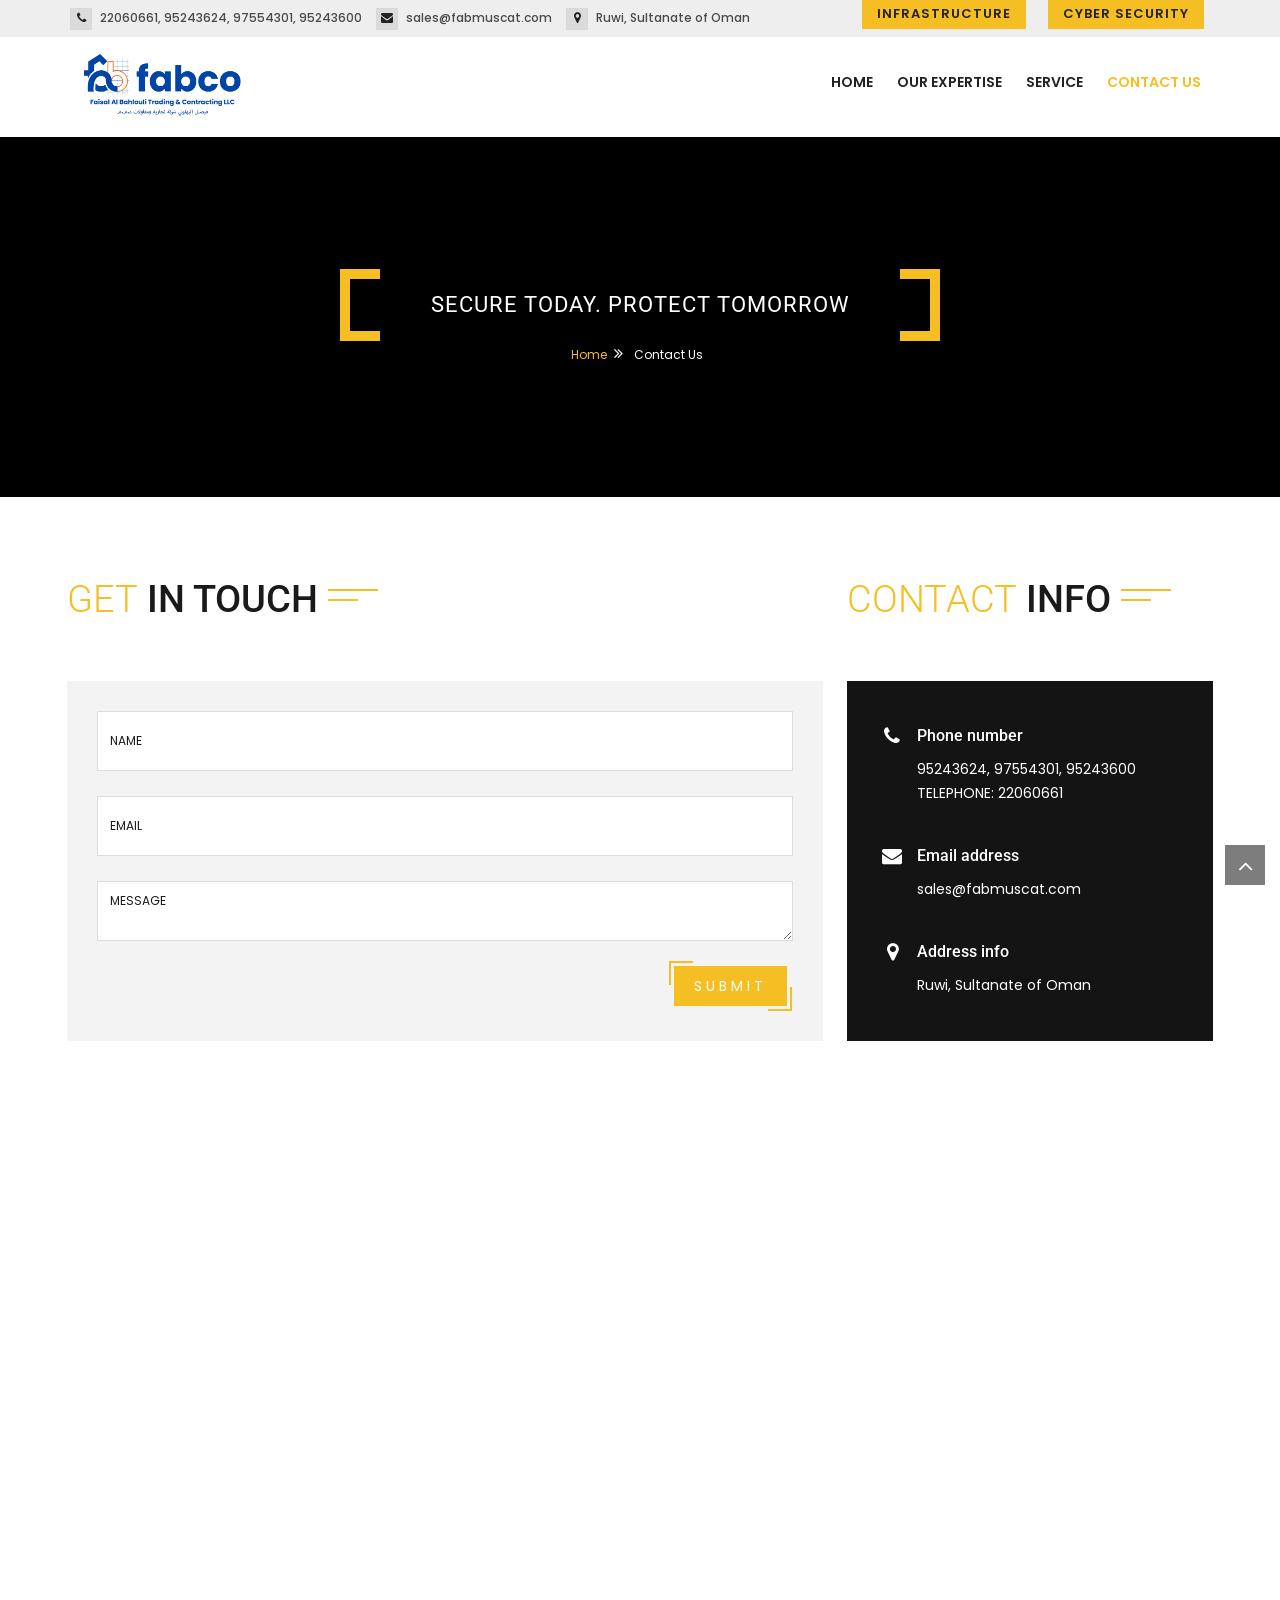
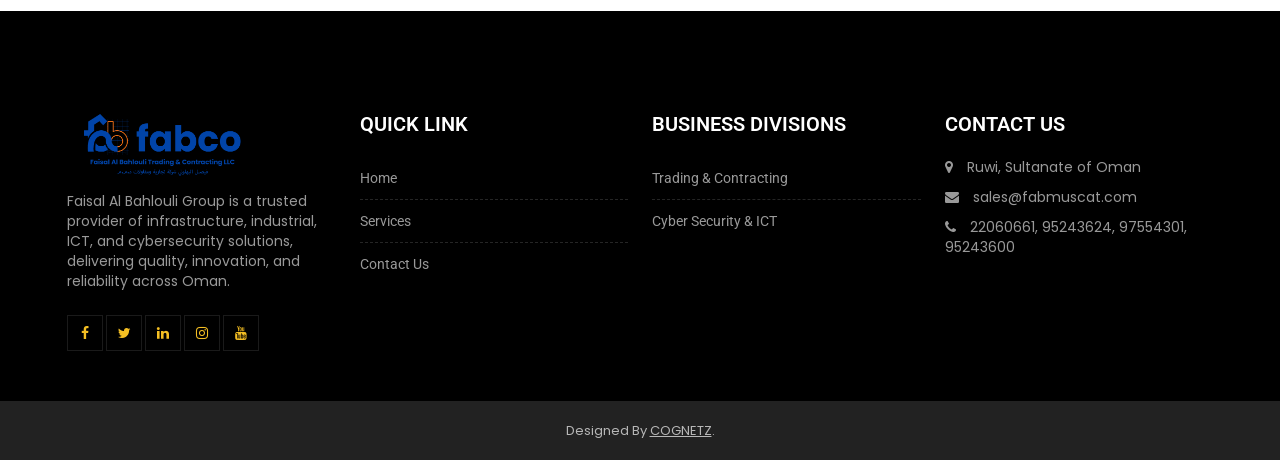
==== contact.html @ dac1864d "initial commit" ====
<!DOCTYPE html>

<html lang="en">

<head>

    <!-- META -->
    <meta charset="utf-8">
    <meta http-equiv="X-UA-Compatible" content="IE=edge">
    <meta name="keywords" content="" />
    <meta name="author" content="" />
    <meta name="robots" content="" />    
    <meta name="description" content="" />
    
    <!-- FAVICONS ICON -->
    <link rel="icon" href="images/fabco logo title.png" type="image/png" />
    <link rel="shortcut icon" type="image/png" href="images/fabco logo title.png" />
    
    <!-- PAGE TITLE HERE -->
    <title>Faisal Al Bahlouli Trading & Contracting LLC</title>
    
    <!-- MOBILE SPECIFIC -->
    <meta name="viewport" content="width=device-width, initial-scale=1">
    
    <!-- [if lt IE 9]>
        <script src="js/html5shiv.min.js"></script>
        <script src="js/respond.min.js"></script>
    <![endif] -->
    
    <!-- BOOTSTRAP STYLE SHEET -->
    <link rel="stylesheet" type="text/css" href="css/bootstrap.min.css">
    <!-- FONTAWESOME STYLE SHEET -->
    <link rel="stylesheet" type="text/css" href="css/fontawesome/css/font-awesome.min.css" />
    <!-- OWL CAROUSEL STYLE SHEET -->
    <link rel="stylesheet" type="text/css" href="css/owl.carousel.min.css">
    <!-- MAGNIFIC POPUP STYLE SHEET -->
    <link rel="stylesheet" type="text/css" href="css/magnific-popup.min.css">
    <!-- LOADER STYLE SHEET -->
    <link rel="stylesheet" type="text/css" href="css/loader.min.css"> 
    <!-- FLATICON STYLE SHEET -->
    <link rel="stylesheet" type="text/css" href="css/flaticon.min.css">	
    <!-- MAIN STYLE SHEET -->
    <link rel="stylesheet" type="text/css" href="css/style.css">
      
         

    <!-- Google Fonts -->
    <link href="https://fonts.googleapis.com/css?family=Roboto:100,100i,300,300i,400,400i,500,500i,700,700i,900,900i" rel="stylesheet">  
	<link href="https://fonts.googleapis.com/css?family=Poppins:200,200i,300,300i,400,400i,500,500i,600,600i,700,700i,800,800i,900,900i" rel="stylesheet">
   
 
</head>

<body id="bg">

    <div class="page-wraper">  
      	
        <!-- HEADER START -->
        <header class="site-header header-style-1 mobile-sider-drawer-menu">
            <div class="top-bar bg-gray">
                <div class="container">
                    <div class="row">
                        <div class="mt-topbar-left">
                            <ul class="list-unstyled e-p-bx pull-right">
                                <li><i class="fa fa-phone"></i> <a href="tel:22060661" style="color:inherit;">22060661</a>, <a href="tel:95243624" style="color:inherit;">95243624</a>, <a href="tel:97554301" style="color:inherit;">97554301</a>, <a href="tel:95243600" style="color:inherit;">95243600</a></li>
                                <li><i class="fa fa-envelope"></i> <a href="mailto:sales@fabmuscat.com" style="color:inherit;">sales@fabmuscat.com</a></li>
                                <li><i class="fa fa-map-marker"></i> Ruwi, Sultanate of Oman</li>
                            </ul>
                        </div>
                        <div class="mt-topbar-right">
                            <div class="appint-btn" style="display: flex; gap: 10px;">
                                <a href="trading.html" class="site-button" style="padding: 5px 15px; font-size: 13px;">Infrastructure</a>
                                <a href="ict.html" class="site-button" style="padding: 5px 15px; font-size: 13px;">Cyber Security</a>
                            </div>                            
                        </div>
                    </div>
                </div>
            </div>          
            <div class="sticky-header main-bar-wraper">
                <div class="main-bar bg-white">
                    <div class="container">
                        <div class="logo-header">
                            <div class="logo-header-inner logo-header-one">
                                <a href="index.html">
                                    <img src="images/fabco logo.png" alt="" />
                                </a>
                            </div>
                        </div>
                        <!-- NAV Toggle Button -->
                        <button id="mobile-side-drawer" data-target=".header-nav" data-toggle="collapse" type="button" class="navbar-toggler collapsed">
                            <span class="sr-only">Toggle navigation</span>
                            <span class="icon-bar icon-bar-first"></span>
                            <span class="icon-bar icon-bar-two"></span>
                            <span class="icon-bar icon-bar-three"></span>
                        </button>
                            

                            <!-- Contact Nav -->                            
                         	<div class="contact-slide-hide " style="background-image:url(images/background/bg-5.png)"> 
                                <div class="contact-nav">
                                     <a href="javascript:void(0)" class="contact_close">&times;</a>
                                     <div class="contact-nav-form p-a30">
                            			<div class="contact-info   m-b30">
                             
                                            <div class="mt-icon-box-wraper center p-b30">
                                                <div class="icon-xs m-b20 scale-in-center"><i class="fa fa-phone"></i></div>
                                                <div class="icon-content">
                                                    <h5 class="m-t0 font-weight-500">Phone number</h5>
                                                <p><a href="tel:+96895243624" style="color:inherit;">95243624</a>, <a href="tel:+96895243624" style="color:inherit;">97554301</a>, <a href="tel:+96895243624" style="color:inherit;">95243600</a><br>TELEPHONE: <a href="tel:+96895243624" style="color:inherit;">22060661</a></p>
                                                </div>
                                            </div>
                                            
                                            <div class="mt-icon-box-wraper center p-b30">
                                                <div class="icon-xs m-b20 scale-in-center"><i class="fa fa-envelope"></i></div>
                                                <div class="icon-content">
                                                    <h5 class="m-t0 font-weight-500">Email address</h5>
                                                    <p><a href="mailto:sales@fabmuscat.com" style="color:inherit;">sales@fabmuscat.com</a></p>
                                                </div>
                                            </div>
                                            
                                            <div class="mt-icon-box-wraper center p-b30">
                                                <div class="icon-xs m-b20 scale-in-center"><i class="fa fa-map-marker"></i></div>
                                                <div class="icon-content">
                                                    <h5 class="m-t0 font-weight-500">Address info</h5>
                                                <p>Ruwi, Sultanate of Oman</p>
                                                </div>
                                            </div>
                                        </div>                                          
                                        <div class="full-social-bg">
                                              <ul>
                                                    <li><a href="#" class="facebook"><i class="fa fa-facebook"></i></a></li>
                                                    <li><a href="#" class="google"><i class="fa fa-google"></i></a></li>
                                                    <li><a href="#" class="instagram"><i class="fa fa-instagram"></i></a></li>
                                                    <li><a href="#" class="tumblr"><i class="fa fa-tumblr"></i></a></li>
                                                    <li><a href="#" class="twitter"><i class="fa fa-twitter"></i></a></li>
                                                    <li><a href="#" class="youtube"><i class="fa fa-youtube"></i></a></li>
                                              </ul>
                                        </div>
                                        <div class="text-center">
                                            <h4 class="font-weight-600">&copy;  2023 7xtheme</h4> 
                                        </div>                                                                    			
                                     </div>
                                </div> 
                            </div>                               
                            <!-- SITE Search -->
                            <div id="search"> 
                                <span class="close"></span>
                                <form role="search" id="searchform" action="/search" method="get" class="radius-xl">
                                    <div class="input-group">
                                        <input value="" name="q" type="search" placeholder="Type to search"/>
                                        <span class="input-group-btn"><button type="button" class="search-btn"><i class="fa fa-search arrow-animation"></i></button></span>
                                    </div>   
                                </form>
                            </div>                                                                                                          
                            <!-- MAIN Vav -->
                            <div class="header-nav navbar-collapse collapse">
                                <ul class=" nav navbar-nav">
                                    <li><a href="index.html">Home</a></li>
                                    <li>
                                        <a href="javascript:;">Our Expertise</a>
                                        <ul class="sub-menu">
                                            <li><a href="trading.html">Trading & Contracting</a></li>
                                            <li><a href="ict.html">ICT & Cyber Security</a></li>
                                        </ul>
                                    </li>
                                    <li><a href="service.html">Service</a></li>
                                    <li class="active"><a href="contact.html">Contact Us</a></li>
                                </ul>
                            </div>
                            
                    </div>
                </div>
            </div>
        </header>
        <!-- HEADER END -->
        
        <!-- CONTENT START -->
        <div class="page-content">
        
            <!-- INNER PAGE BANNER -->
            <div class="mt-bnr-inr overlay-wraper" style="background-color:#000000;">
            	<div class="overlay-main bg-black opacity-07"></div>
                <div class="container">
                    <div class="mt-bnr-inr-entry">
                    	<div class="banner-title-outer">
                        	<div class="banner-title-name">
                        		<h2 class="m-b0">Secure Today. Protect Tomorrow</h2>
                            </div>
                        </div>
                        <!-- BREADCRUMB ROW -->                            
                        
                            <div>
                                <ul class="mt-breadcrumb breadcrumb-style-2">
                                    <li><a href="index.html">Home</a></li>
                                    <li>Contact Us</li>
                                </ul>
                            </div>
                        
                        <!-- BREADCRUMB ROW END -->                        
                    </div>
                </div>
            </div>
            <!-- INNER PAGE BANNER END -->
             
            <!-- SECTION CONTENTG START -->
            <div class="section-full p-tb80 inner-page-padding">
                <!-- LOCATION BLOCK-->
                <div class="container">
                
                    <!-- GOOGLE MAP & CONTACT FORM -->
                    <div class="section-content">
                        <!-- CONTACT FORM-->
                        <div class="row">
                        	<div class="col-lg-8 col-md-12">
                            	<form class="contact-form cons-contact-form" method="post" action="form-handler.php">
                                    <div class="contact-one m-b30">
                                    
                                        <!-- TITLE START -->
                                        <div class="section-head">
                                            <div class="mt-separator-outer separator-left">
                                                <div class="mt-separator">
                                                    <h2 class="text-uppercase sep-line-one "><span class="font-weight-300 site-text-primary">Get</span> In touch</h2>
                                                </div>
                                            </div>
                                        </div>                   
                                        <!-- TITLE END --> 
                                        <div class="contact-one-inner">                                   
                                            <div class="form-group">
                                                <input name="username" type="text" required class="form-control" placeholder="Name">
                                            </div>
                                    
                                            <div class="form-group">
                                                <input name="email" type="text" class="form-control" required placeholder="Email">
                                            </div>
                                    
                                            <div class="form-group">
                                                <textarea name="message" rows="4" class="form-control " required placeholder="Message"></textarea>
                                            </div>
                                        
                                            <div class="text-right">
                                                <button name="submit" type="submit" value="Submit" class="site-button btn-effect">submit
                                                        
                                                </button>
                                            </div>
                                        </div> 
                                    </div>
                                </form>
                            </div>                        
                            <div class="col-lg-4 col-md-12">
                            	<div class="contact-info m-b30">
                                    <!-- TITLE START -->
                                    <div class="section-head">
                                        <div class="mt-separator-outer separator-left">
                                            <div class="mt-separator">
                                                <h2 class="text-uppercase sep-line-one "><span class="font-weight-300 site-text-primary">Contact</span> Info</h2>
                                            </div>
                                        </div>
                                    </div>                   
                                    <!-- TITLE END --> 
                                    <div class="contact-one-inner-right site-bg-dark text-white">                          
                                        <div class="mt-icon-box-wraper left p-b40">
                                            <div class="icon-xs"><i class="fa fa-phone"></i></div>
                                            <div class="icon-content">
                                                <h5 class="m-t0 font-weight-500">Phone number</h5>
                                                <p><a href="tel:+96895243624" style="color:inherit;">95243624</a>, <a href="tel:+96895243624" style="color:inherit;">97554301</a>, <a href="tel:+96895243624" style="color:inherit;">95243600</a><br>TELEPHONE: <a href="tel:+96895243624" style="color:inherit;">22060661</a></p>
                                            </div>
                                        </div>
                                        
                                        <div class="mt-icon-box-wraper left p-b40">
                                            <div class="icon-xs"><i class="fa fa-envelope"></i></div>
                                            <div class="icon-content">
                                                <h5 class="m-t0 font-weight-500">Email address</h5>
                                                <p><a href="mailto:sales@fabmuscat.com" style="color:inherit;">sales@fabmuscat.com</a></p>
                                            </div>
                                        </div>
                                        
                                        <div class="mt-icon-box-wraper left">
                                            <div class="icon-xs"><i class="fa fa-map-marker"></i></div>
                                            <div class="icon-content">
                                                <h5 class="m-t0 font-weight-500">Address info</h5>
                                                <p>Ruwi, Sultanate of Oman</p>
                                            </div>
                                        </div>
                                    </div>
                                </div>
                            </div>                        
                        </div>
                    </div>
                    
                    <div class="gmap-outline">
                        <div class="google-map" style="width: 100%">
                            <iframe height="460" src="https://www.google.com/maps/embed?pb=!1m18!1m12!1m3!1d5543.044383174594!2d-73.98517634822427!3d40.753964399662806!2m3!1f0!2f0!3f0!3m2!1i1024!2i768!4f13.1!3m3!1m2!1s0x89c259a938897f87%3A0x77a53418bbd56c17!2s34%20St%20-%20Herald%20Sq!5e0!3m2!1sen!2sin!4v1658249652295!5m2!1sen!2sin"></iframe>
                        </div>
                    </div>                   
                </div>
           </div>
         
            <!-- SECTION CONTENT END -->
            
        </div>
        <!-- CONTENT END -->

        <!-- FOOTER START -->
        <footer class="site-footer footer-large  footer-dark	footer-wide">
            <div class="container">
                
            </div>            
            <!-- FOOTER BLOCKES START -->  
            <div class="footer-top overlay-wraper">
                <div class="overlay-main"></div>
                <div class="container">
                    <div class="row">
                        <!-- ABOUT COMPANY -->
                        <div class="col-lg-3 col-md-6 col-sm-6">  
                            <div class="widget widget_about">
                                <div class="logo-footer clearfix p-b15">
                                    <a href="index.html"><img src="images/fabco logo.png" alt="" style="max-height: 80px;"></a>
                                </div>
                                <p class="max-w400">Faisal Al Bahlouli Group is a trusted provider of infrastructure, industrial, ICT, and cybersecurity solutions, delivering quality, innovation, and reliability across Oman.</p>                                
                                <ul class="social-icons mt-social-links">
                                    <li><a href="javascript:;" class="fa fa-facebook"></a></li>
                                    <li><a href="javascript:;" class="fa fa-twitter"></a></li>
                                    <li><a href="javascript:;" class="fa fa-linkedin"></a></li>
                                    <li><a href="javascript:;" class="fa fa-instagram"></a></li>
                                    <li><a href="javascript:;" class="fa fa-youtube"></a></li>
                                </ul>                                     
                            </div>
                        </div> 
                        
                        <!-- QUICK LINKS -->
                        <div class="col-lg-3 col-md-6 col-sm-6 footer-col-3">
                            <div class="widget widget_services inline-links">
                                <h4 class="widget-title">Quick link</h4>
                                <ul>
                                    <li><a href="index.html">Home</a></li>
                                    <li><a href="service.html">Services</a></li>
                                    <li><a href="contact.html">Contact Us</a></li>
                                </ul>
                            </div>                           
                        </div>
                        
                        <!-- BUSINESS DIVISIONS -->
                        <div class="col-lg-3 col-md-6 col-sm-6 footer-col-3">
                            <div class="widget widget_services inline-links">
                                <h4 class="widget-title">Business Divisions</h4>
                                <ul>
                                    <li><a href="trading.html">Trading & Contracting</a></li>
                                    <li><a href="ict.html">Cyber Security & ICT</a></li>
                                </ul>
                            </div>                           
                        </div>
                        
                        <!-- CONTACT US -->
                        <div class="col-lg-3 col-md-6 col-sm-6">
                            <div class="widget widget_address_outer">
                                <h4 class="widget-title">Contact Us</h4>
                                <ul class="widget_address" style="list-style:none; padding:0; margin:0;">
                                    <li style="margin-bottom:10px;"><i class="fa fa-map-marker" style="margin-right:10px;"></i> Ruwi, Sultanate of Oman</li>
                                    <li style="margin-bottom:10px;"><i class="fa fa-envelope" style="margin-right:10px;"></i> <a href="mailto:sales@fabmuscat.com" style="color:inherit;">sales@fabmuscat.com</a></li>
                                    <li style="margin-bottom:10px;"><i class="fa fa-phone" style="margin-right:10px;"></i> <a href="tel:22060661" style="color:inherit;">22060661</a>, <a href="tel:95243624" style="color:inherit;">95243624</a>, <a href="tel:97554301" style="color:inherit;">97554301</a>, <a href="tel:95243600" style="color:inherit;">95243600</a></li>
                                </ul>
                            </div>                                              	
                        </div>
                    </div>
                </div>  
            </div>
            <!-- FOOTER COPYRIGHT -->
            <div class="footer-bottom overlay-wraper">
                <div class="overlay-main"></div>
                <div class="container">
                    <div class="row">
                        <div class="mt-footer-bot-center">
                            <span class="copyrights-text">Designed By <a href="https://cognetz.com/" target="_blank" style="color:inherit; text-decoration:underline;">COGNETZ</a>.</span>
                        </div>
                    </div>
                </div>
            </div>
        </footer>
        <!-- FOOTER END -->
        
        <!-- BUTTON TOP START -->
		<button class="scroltop"><span class="fa fa-angle-up  relative" id="btn-vibrate"></span></button>
        
    </div>
    

<!-- LOADING AREA START ===== -->
<div class="loading-area">
    <div class="loading-box"></div>
    <div class="loading-pic">
        <div class="cssload-loader">Loading</div>
    </div>
</div>
<!-- LOADING AREA  END ====== -->




<!-- JAVASCRIPT  FILES ========================================= --> 
<script src="js/jquery-3.6.1.min.js"></script><!-- JQUERY.MIN JS -->
<script src="js/bootstrap.min.js"></script><!-- BOOTSTRAP.MIN JS -->
<script src="js/popper.min.js"></script><!-- POPPER.MIN JS -->
<script src="js/magnific-popup.min.js"></script><!-- MAGNIFIC-POPUP JS -->
<script src="js/waypoints.min.js"></script><!-- WAYPOINTS JS -->
<script src="js/counterup.min.js"></script><!-- COUNTERUP JS -->
<script src="js/waypoints-sticky.min.js"></script><!-- COUNTERUP JS -->
<script src="js/isotope.pkgd.min.js"></script><!-- MASONRY  -->
<script src="js/imagesloaded.pkgd.min.js"></script><!-- MASONRY  -->
<script src="js/owl.carousel.min.js"></script><!-- OWL  SLIDER  -->
<script src="js/jquery.owl-filter.js"></script>
<script src="js/custom.js"></script><!-- CUSTOM FUCTIONS  -->
<script src="js/shortcode.js"></script><!-- SHORTCODE FUCTIONS  -->
<script src="js/jquery.bgscroll.js"></script><!-- BACKGROUND SCROLL -->





</body>

</html>
---- css/loader.min.css ----
.cssload-loader {
	width: 244px;
	height: 49px;
	line-height: 49px;
	text-align: center;
	position: absolute;
	left: 50%;
	transform: translate(-50%, -50%);
		-o-transform: translate(-50%, -50%);
		-ms-transform: translate(-50%, -50%);
		-webkit-transform: translate(-50%, -50%);
		-moz-transform: translate(-50%, -50%);
	font-family: helvetica, arial, sans-serif;
	text-transform: uppercase;
	font-weight: 900;
	font-size:18px;
	color: rgb(245,192,35);
	letter-spacing: 0.2em;
}
.cssload-loader::before, .cssload-loader::after {
	content: "";
	display: block;
	width: 15px;
	height: 15px;
	background: rgb(34,34,34);
	position: absolute;
	animation: cssload-load 0.81s infinite alternate ease-in-out;
		-o-animation: cssload-load 0.81s infinite alternate ease-in-out;
		-ms-animation: cssload-load 0.81s infinite alternate ease-in-out;
		-webkit-animation: cssload-load 0.81s infinite alternate ease-in-out;
		-moz-animation: cssload-load 0.81s infinite alternate ease-in-out;
}
.cssload-loader::before {
	top: 0;
}
.cssload-loader::after {
	bottom: 0;
}



@keyframes cssload-load {
	0% {
		left: 0;
		height: 29px;
		width: 15px;
	}
	50% {
		height: 8px;
		width: 39px;
	}
	100% {
		left: 229px;
		height: 29px;
		width: 15px;
	}
}

@-o-keyframes cssload-load {
	0% {
		left: 0;
		height: 29px;
		width: 15px;
	}
	50% {
		height: 8px;
		width: 39px;
	}
	100% {
		left: 229px;
		height: 29px;
		width: 15px;
	}
}

@-ms-keyframes cssload-load {
	0% {
		left: 0;
		height: 29px;
		width: 15px;
	}
	50% {
		height: 8px;
		width: 39px;
	}
	100% {
		left: 229px;
		height: 29px;
		width: 15px;
	}
}

@-webkit-keyframes cssload-load {
	0% {
		left: 0;
		height: 29px;
		width: 15px;
	}
	50% {
		height: 8px;
		width: 39px;
	}
	100% {
		left: 229px;
		height: 29px;
		width: 15px;
	}
}

@-moz-keyframes cssload-load {
	0% {
		left: 0;
		height: 29px;
		width: 15px;
	}
	50% {
		height: 8px;
		width: 39px;
	}
	100% {
		left: 229px;
		height: 29px;
		width: 15px;
	}
}
---- css/style.css ----
/*
==========================
Template: 7xtheme - Construction & Architecture Template
Author: 7xtheme team
Version: 1.0  
==========================
*/


/*____GENERAL____
===============================
		|____HEADING & TITLE____	
		|____TEXT & PARAGRAPH____	
		|____TEXT ALIGN____		
		|____TEXT VERTICLE ALIGN____	
		|____TEXT NO LINE BRACK____		
		|____TEXT TRANSFORM____		
		|____TEXT SIZE____	
		|____TEXT BOLD____*/


/*=======================================
  || CSS TABLE CONTENT ||  
=======================================

/*____GENERAL 
=======================================

/*____HEADING & TITLE 
=======================================

/*____TEXT & PARAGRAPH 
=======================================

	|____text align
	|____text vertical align
	|____text no line brack
	|____text transform
	|____text size
	|____text bold

/*____LISTING STYLES 
======================================

	|____listing before icon color css
	|____listing before numbers

/*____ BOX SPACING (Padding & Margin)
======================================

	|____padding (around)
	|____Padding (top)
	|____Padding (bottom)
	|____Padding (left)
	|____Padding (right)
	|____Padding (left right)
	|____Padding (top bottom)
	|____margin (around)
	|____marging (top)
	|____marging (bottom)
	|____marging (left)
	|____marging (right)
	|____marging (left right)
	|____marging (top bottom)
	|____colum gap less


/*____ POSITIONS ( absolute , relative , statice & z-index)
======================================

	|____position
		|____relative		
		|____absolute		
		|____ static	
	|____z-index
	

/*____COLOR
======================================

	|____text
	|____background color
	|____background image
	

/*____OVERLAY ( transparient box style  )
======================================

	|____use for box
	|____left right part css

/*____ BOXES CSS 
======================================

	|____box content
	|____For icons with box
	|____Border
	|____For only icons
	|____place icon with box
	|____icon box left align
	|____icon box right align
	|____icon box center align
	|____media with content box css
	|____for images


/*____IMAGES OVERLAY EFFECTS (overly animation on images)  
======================================

	|____effect 1
		|____Gradient-black
		|____Gradient-white
	-------------------------------------

/*____shortcodeS 
======================================

	|____Buttons 
	------------------------------------- 
		|____theme default button 		
		|____button text uppercase		
		|____button size 		
		|____button rounded		
		|____white 		
		|____black 		
		|____Gray 		
		|____pink 		
		|____Blue		
		|____Green		
		|____Orange		
		|____Red 		
		|____Brown 
		|____Yellow 
		|____purple 
		|____Graphical 
		|____Outline 
		|____Outline white  
		|____Outline black 
		|____Outline gray 
		|____Outline pink 
		|____Outline blue 
		|____Outline green 
		|____Outline orange 
		|____Outline red 
		|____Outline brown 
		|____Outline yellow 
		|____Outline purple 
		|____Outline hover 
		|____button text link 
		|____text link white 
		|____text link black 
		|____text link Gray 
		|____text link pink 
		|____text link Blue 
		|____text link Green 
		|____text link Orange 
		|____text link Red 
		|____text link Brown 
		|____text link Yellow 
		|____text link purple 
		|____app strore 
		|____filter buttons css 
		|____Masonry filter alignment [Left-Right-Center] 
		|____Masonry filter link style 
		|____Masonry filter button style 
		|____Masonry filter button outline style 
		
		
	|____Title separators 
	-------------------------------------
		|____Separator defualt		
		|____Separator liner		
		|____Separator square		
		|____Separator icon
		
	|____Deviders 
	|____TABS 
	-------------------------------------
		|____tabs style 1 [ default ] 		
		|____tabs nav center 		
		|____tabs bg  [ tabs background ] 		
		|____tabs bg  [ tabs background ]		
		|____tabs bg & top border  [ tabs background & top border in active ]		
		|____tabs style 2 [ content with border outer ]		
		|____tabs style 3  [ left-nav ] 		
		|____tabs style 4  [ left-nav & content with border ] 		
		|____tabs style 5  [ right-nav ] 		
		|____tabs style 6  [ right-nav & content with border ]
		
		
	|____Accordians 
	-------------------------------------
	Accodian open close indicator css
		|____Accordion defult		
		|____Accordion outline		
		|____Accordion bg gray		
		|____Accordion bg primary		
		|____Accordion bg dark
		
	|____Carousals 
	|____Client carousal 1
	
	|____Testimonials 
	-------------------------------------
		|____testimonial with background image
		|____testimonial 6
	-------------------------------------
	|____Pricing table
	-------------------------------------
		|____Pricing table
		|____pricing table style 2
		
	|____Alert box 
	|____Image effects 
	-------------------------------------
		|____image-opacity 
		|____image-zoom 
		|____image-zoom-slow 
		|____image-shrink 
		|____image-side-pan 
		|____image-vertical-pan 
		|____image-fade-in 
		|____image-fade-out 
		|____image-rotate 
		|____image-sepia 
		|____image-blurr 
		|____image-blurr-invert 
		|____image off color 
		|____image on color 
		
	|____ Modal pop 
	|____ Social icons 
	-------------------------------------
		|____social icon default 
		|____social icon with border 
		|____social icon dark 
		|____social share icon style 1 
		
	|____ Breadcrumb 
	-------------------------------------
		|____breadcrumb-row-1
		|____Breadcrumb-1 
		
	|____Google map 
	|____Countdown clock 
	|____Form elements 
	
	-------------------------------------  
		|____input group 
		|____ radio & checkbox 
		|____Browse Button css   
		|____validation symbol 
		|____error for select box 
		|____ succes for select box 
		|____ textarea 
		
			|____resize-vertical
			|____resize-horizontal
			|____resize-none
			
	|____ Loading 
	-------------------------------------  
		|____ loading - 1
		|____loading - 2
		
	|____Widgets 
	------------------------------------- 
		|____widget listing		
		|____widget search custom		
		|____widget search wp-default		
		|____widget recent-posts		
		|____widget tags-list		
		|____widget gallery		
		|____widget client slider 
		
	|____Table 
	|____Video 
	-------------------------------------
	
/*____WP DEFAULT  
======================================

/*____BLOG  
====================================== 

	-------------------------------------
	|____if no image with blog post
	|____side bar
	|____Blog single
	|____comment list
	|____comment form
	-------------------------------------

/*____ HEADER (top part of page)
======================================

	|____header full screen
	|____without top bar
	|____map page header
	-------------------------------------

/*____LOGO ( company identify  symbol )
======================================

	|____logo for header 
	|____when header is sticky 
	
/*____MAIN BAR ( place logo & main-navigation )
======================================

	main bar with box view
	|____Top Part Search Bar

/*____NAVIGATIONS 
======================================

	|____mena-menu
	|____nav dark version
	|____when header is sticky
	|____when header is sticky
	|____header id Fixed
	|____header with bg primary color 1
	-------------------------------------
/*____BANNER
======================================

	|____inner page banner 
	-------------------------------------

/*____SLIDER
======================================

	|____ owl slider 
	-------------------------------------
		|____next pre btn
		|____owl dots button
		|____owl button top to center
		|____owl button top to left
		|____owl button top to right
		|____owl button bottom to center [it is default position ]
		|____owl button bottom to left
		|____owl button bottom to right
		|____owl button vertical to center
		|____owl button show on hover
		|____owl slider button
		|____owl dots nav position

/*____ PAGINATION 
======================================

	|____pagination style-1 

/*____FOOTER 
======================================

	|____ footer fixed on bottom css
	-------------------------------------
		|____footer fixed with fullscreen view
		|____footer fixed with boxed view
		
	|____widget Getintuch
	|____scroll top btn css
	-------------------------------------

/*____PAGE-CONTENT
======================================

	|____Section Head Part 
	|____Section Content Part 
	-------------------------------------

/*____ AFTER-LOGIN-CONTENT
======================================

	|____ Contact us page 
	-------------------------------------

/*____THEMEFOREST REQUIRED CLASSES
======================================

	|____Text meant only for screen readers
	-------------------------------------

/*____BOX MAX-WIDTH css (  )
======================================

/*____SHOP & PRODUCT DETAIL (Woocommerce)
======================================

	|____Product Box 
	-------------------------------------

/*____content show on image box () 
======================================

 	|____info box show 

/*____Customize  Grouping css 
======================================

	|____set-radius 
	|____transition 
	|____float-clearfix 
	-------------------------------------

/*____Inner pages 
======================================
	|____Out Team
	-------------------------------------
		|____Out Team six
	|____product block
	------------------------------------- 
/*____Background Effects
======================================

/*____Home Page
======================================

/*____Carousal overlay content
======================================

/*____Overlay Box 2
======================================

/*____ line-amiation-block
======================================

/*____latest-blog-dark
======================================

/*____background Square block
======================================

/*____About us
======================================

/*____ Our Services
======================================

/*____Contact Us
======================================

/*____Work carousal
======================================

/*____Work Masonry
======================================

/*____our-story
======================================
*/


/*____GENERAL 
======================================*/
@media (min-width: 1200px){
	.container, .container-lg, .container-md, .container-sm, .container-xl {
		max-width: 1170px;
	}
}

body {
	background-color: #FFF;
	font-family: 'Poppins', sans-serif;
	font-size: 14px;
	font-weight: 400;
	color: #4a4a4a;
	padding: 0;
	margin: 0;
	overflow-x: hidden;
}


a {
	color: #1a1a1a;
	outline: 0 none;
	text-decoration: none;
}


a:hover,
a:focus {
	text-decoration: none;
	outline: 0 none;
}


a:active,
a:hover,
a:focus {
	color: #F5BF23;
}


p {
	font-family: 'Poppins', sans-serif;
}


p a {
	color: #4c4c4c;
}


img {
	border-style: none;
	height: auto;
	max-width: 100%;
	vertical-align: middle;
}


hr {
	clear: both;
}


section,
article,
aside,
details,
figcaption,
figure,
footer,
header,
hgroup,
main,
menu,
nav,
summary {
	display: block;
}


address {
	font-style: italic;
}


table {
	background-color: transparent;
	width: 100%;
}


table thead th {
	padding: 12px 8px !important;
	background-color: #f2f2f2;
}


table td {
	padding: 15px 10px !important;
	word-break: break-all;
}


@media only screen and ( max-width:360px) {
	table td {
		word-break: break-all;
	}
}


p,
address,
pre,
hr,
ul,
ol,
dl,
dd,
table {
	margin-bottom: 24px;
}


.overflow-hide {
	overflow: hidden;
}


.overflow-auto {
	overflow: auto;
}


.clear {
	clear: both;
}


.pull-none {
	float: none;
}


::selection {
	background: #1a1a1a;
	color: #fff;
}


::-moz-selection {
	background: #1a1a1a;
	color: #fff;
}


::-webkit-selection {
	background: #1a1a1a;
	color: #fff;
}


@media only screen and (max-width:600px) {
	.col-xs-100pc {
		width: 100%;
	}
}


/*____HEADING & TITLE 
======================================*/


h1,
h2,
h3,
h4,
h5,
h6 {
	margin-bottom: 24px;
}


h1 a,
h2 a,
h3 a,
h4 a,
h5 a,
h6 a {
	color: #1a1a1a;
}


h1 a:hover,
h2 a:hover,
h3 a:hover,
h4 a:hover,
h5 a:hover,
h6 a:hover {
	color: #F5BF23;
}


h1 {
	font-family: 'Roboto', sans-serif;
	font-weight: 700;
	font-size: 46px;
	line-height: 52px;
	color: #1a1a1a;
}


h2 {
	font-family: 'Roboto', sans-serif;
	font-weight: 500;
	font-size: 38px;
	line-height: 44px;
	color: #1a1a1a;
}


h3 {
	font-family: 'Roboto', sans-serif;
	font-weight: 500;
	font-size: 34px;
	line-height: 40px;
	color: #1a1a1a;
	margin-bottom: 20px;
}


h4 {
	font-family: 'Roboto', sans-serif;
	font-weight: 500;
	font-size: 20px;
	line-height: 26px;
	color: #1a1a1a;
	margin-bottom: 15px;
}


h5 {
	font-family: 'Roboto', sans-serif;
	font-weight: 500;
	font-size: 16px;
	line-height: 22px;
	color: #1a1a1a;
	margin-bottom: 10px;
}


h6 {
	font-family: 'Roboto', sans-serif;
	font-weight: 500;
	font-size: 14px;
	line-height: 18px;
	color: #1a1a1a;
	margin-bottom: 10px;
}


.display-inline {
	display: inline;
}


.display-inline-block {
	display: inline-block;
}


.display-block {
	display: block;
}


/*____TEXT & PARAGRAPH 
======================================*/


p {
	line-height: 24px;
	margin-bottom: 24px;
}


strong {
	font-weight: 600;
}


/*-------------------------------------
	text align
------------------------------------ */


.text-left {
	text-align: left;
}


.text-center {
	text-align: center;
}


.text-right {
	text-align: right;
}


.text-justify {
	text-align: justify
}


/*-------------------------------------
	text vertical align
------------------------------------ */


.v-align-t {
	vertical-align: top;
}


.v-align-m {
	vertical-align: middle;
}


.v-align-b {
	vertical-align: bottom;
}


/*-------------------------------------
	text no line brack
------------------------------------ */


.text-nowrap {
	white-space: nowrap
}


/*-------------------------------------
	text transform
------------------------------------ */


.text-lowercase {
	text-transform: lowercase
}


.text-uppercase {
	text-transform: uppercase
}


.text-capitalize {
	text-transform: capitalize
}


/*-------------------------------------
	text size
------------------------------------ */


.font-12 {
	font-size: 12px;
	line-height: 18px;
}


.font-14 {
	font-size: 14px;
	line-height: 20px;
}


.font-16 {
	font-size: 16px;
	line-height: 22px;
}


.font-18 {
	font-size: 18px;
	line-height: 24px;
}


.font-20 {
	font-size: 20px;
	line-height: 26px;
}


.font-22 {
	font-size: 22px;
	line-height: 28px;
}


.font-24 {
	font-size: 24px;
	line-height: 30px;
}


.font-26 {
	font-size: 26px;
	line-height: 32px;
}


.font-28 {
	font-size: 28px;
	line-height: 34px;
}


.font-30 {
	font-size: 30px;
	line-height: 36px;
}


.font-32 {
	font-size: 32px;
	line-height: 38px;
}


.font-34 {
	font-size: 34px;
	line-height: 40px;
}


.font-36 {
	font-size: 36px;
	line-height: 42px;
}


.font-38 {
	font-size: 38px;
	line-height: 44px;
}


.font-40 {
	font-size: 40px;
	line-height: 46px;
}


.font-45 {
	font-size: 46px;
	line-height: 52px;
}


.font-50 {
	font-size: 50px;
	line-height: 56px;
}


.font-60 {
	font-size: 60px;
	line-height: 66px;
}


.font-70 {
	font-size: 70px;
	line-height: 76px;
}


.font-80 {
	font-size: 80px;
	line-height: 86px;
}


.font-90 {
	font-size: 90px;
	line-height: 96px;
}


.font-100 {
	font-size: 100px;
	line-height: 106px;
}


.font-120 {
	font-size: 120px;
	line-height: 126px;
}


.font-140 {
	font-size: 140px;
	line-height: 146px;
}


.font-160 {
	font-size: 160px;
	line-height: 166px;
}


.font-180 {
	font-size: 180px;
	line-height: 186px;
}


/*-------------------------------------
	text bold
------------------------------------ */


.font-weight-100 {
	font-weight: 100;
}


.font-weight-200 {
	font-weight: 200;
}


.font-weight-300 {
	font-weight: 300;
}


.font-weight-400 {
	font-weight: 400;
}


.font-weight-500 {
	font-weight: 500;
}


.font-weight-600 {
	font-weight: 600;
}


.font-weight-700 {
	font-weight: 700;
}


.font-weight-800 {
	font-weight: 800;
}


.font-weight-900 {
	font-weight: 900;
}


/*-------------------------------------
	Letter Spacing
------------------------------------ */


.letter-spacing-2 {
	letter-spacing: 2px;
}


.letter-spacing-3 {
	letter-spacing: 3px;
}


.letter-spacing-4 {
	letter-spacing: 4px;
}


.letter-spacing-5 {
	letter-spacing: 5px;
}


/*____LISTING STYLES 
======================================*/


dl,
ul,
ol {
	list-style-position: outside;
	padding: 0;
}


ul,
ol {
	margin-bottom: 24px;
}


ul li,
ol li {
	padding: 0;
}


dl {
	margin-left: 0;
	margin-bottom: 30px;
}


dl dd {
	margin-bottom: 10px;
}


.list-simple li {
	margin-bottom: 10px;
	line-height: 24px;
}


.list-simple li ul {
	margin-left: 15px;
	margin-top: 10px;
}


.list-simple.list-unstyled li ul {
	margin-left: 30px;
	margin-top: 10px;
}


.list-circle,
.list-angle-right,
.list-arrow,
.list-check,
.list-checked,
.list-check-circle,
.list-chevron-circle,
.list-arrow-circle,
.list-times-circle {
	margin: 0 0 20px 0;
	padding: 0;
	list-style: none;
}


.list-circle li,
.list-angle-right li,
.list-arrow li,
.list-check li,
.list-checked li,
.list-check-circle li,
.list-chevron-circle li,
.list-arrow-circle li,
.list-times-circle li {
	padding: 5px 5px 5px 20px;
	position: relative;
}


.list-circle li:before,
.list-angle-right li:before,
.list-arrow li:before,
.list-check li:before,
.list-checked li:before,
.list-check-circle li:before,
.list-chevron-circle li:before,
.list-arrow-circle li:before,
.list-times-circle li:before {
	font-family: "FontAwesome";
	position: absolute;
	left: 0;
	top: 3px;
	display: block;
	font-size: 15px;
	color: #000;
}


.list-circle li:before {
	top: 6px;
	font-size: 10px;
}


.list-circle li:before {
	content: "\f111";
}


.list-angle-right li:before {
	content: "\f105";
}


.list-arrow li:before {
	content: "\f0da";
}


.list-check li:before {
	content: "\f00c";
}


.list-checked li:before {
	content: "\f046";
}


.list-check-circle li:before {
	content: "\f058";
}


.list-chevron-circle li:before {
	content: "\f138";
}


.list-arrow-circle li:before {
	content: "\f0a9";
}


.list-times-circle li:before {
	content: "\f057";
}


/*-------------------------------------
	listing before icon color css
-------------------------------------*/


ul.primary li:before {
	color: #ffbc13;
}


ul.secondry li:before {
	color: #77C04B;
}


ul.black li:before {
	color: #000;
}


ul.white li:before {
	color: #fff;
}


ul.orange li:before {
	color: #FF6600;
}


ul.green li:before {
	color: #00CC00;
}


ul.red li:before {
	color: #FF3737;
}


dl.no-margin,
ul.no-margin,
ol.no-margin {
	margin: 0px !important;
	list-style: none;
}


/*-------------------------------------
	listing before numbers
-------------------------------------*/


ol.list-num-count {
	counter-reset: li;
	padding-left: 0;
}


ol.list-num-count>li {
	position: relative;
	margin: 0 0 6px 30px;
	padding: 4px 8px;
	list-style: none;
	line-height: 24px;
}


ol.list-num-count>li:before {
	content: counter(li, decimal);
	counter-increment: li;
	position: absolute;
	top: 3px;
	left: -28px;
	width: 28px;
	height: 28px;
	line-height: 28px;
	color: #fff;
	background: #1a1a1a;
	font-weight: 500;
	text-align: center;
	font-size: 12px;
}


ol.list-num-count.lower-alpha>li:before {
	content: counter(li, lower-alpha);
}


ol.list-num-count.upper-alpha>li:before {
	content: counter(li, upper-alpha);
}


ol.list-num-count.list-outline>li:before {
	border: 1px solid #000;
	background-color: transparent;
	color: #000;
}


ol.list-num-count.list-outline-none>li:before {
	background-color: transparent;
	color: #000;
}


/*____BOX SPACING (Padding & Margin)
======================================*/


/*-------------------------------------
	padding (around)
-------------------------------------*/


.p-a0 {
	padding: 0;
}


.p-a5 {
	padding: 5px;
}


.p-a10 {
	padding: 10px;
}


.p-a15 {
	padding: 15px;
}


.p-a20 {
	padding: 20px;
}


.p-a25 {
	padding: 25px;
}


.p-a30 {
	padding: 30px;
}


.p-a40 {
	padding: 40px;
}


.p-a50 {
	padding: 50px;
}


.p-a60 {
	padding: 60px;
}


.p-a70 {
	padding: 70px;
}


.p-a80 {
	padding: 80px;
}


.p-a90 {
	padding: 90px;
}


.p-a100 {
	padding: 100px;
}


.p-a110 {
	padding: 110px;
}


.p-a120 {
	padding: 120px;
}


.p-a130 {
	padding: 130px;
}


.p-a140 {
	padding: 140px;
}


.p-a150 {
	padding: 150px;
}


/*-------------------------------------
	Padding (top)
-------------------------------------*/


.p-t0 {
	padding-top: 0;
}


.p-t5 {
	padding-top: 5px;
}


.p-t10 {
	padding-top: 10px;
}


.p-t15 {
	padding-top: 15px;
}


.p-t20 {
	padding-top: 20px;
}


.p-t30 {
	padding-top: 30px;
}


.p-t40 {
	padding-top: 40px;
}


.p-t50 {
	padding-top: 50px;
}


.p-t60 {
	padding-top: 60px;
}


.p-t70 {
	padding-top: 70px;
}


.p-t80 {
	padding-top: 80px;
}


.p-t90 {
	padding-top: 90px;
}


.p-t100 {
	padding-top: 100px;
}


.p-t110 {
	padding-top: 110px;
}


.p-t120 {
	padding-top: 120px;
}


.p-t130 {
	padding-top: 130px;
}


.p-t140 {
	padding-top: 140px;
}


.p-t150 {
	padding-top: 150px;
}


/*-------------------------------------
    Padding (bottom)
-------------------------------------*/


.p-b0 {
	padding-bottom: 0;
}


.p-b5 {
	padding-bottom: 5px;
}


.p-b10 {
	padding-bottom: 10px;
}


.p-b15 {
	padding-bottom: 15px;
}


.p-b20 {
	padding-bottom: 20px;
}


.p-b30 {
	padding-bottom: 30px;
}


.p-b40 {
	padding-bottom: 40px;
}


.p-b50 {
	padding-bottom: 50px;
}


.p-b60 {
	padding-bottom: 60px;
}


.p-b70 {
	padding-bottom: 70px;
}


.p-b80 {
	padding-bottom: 80px;
}


.p-b90 {
	padding-bottom: 90px;
}


.p-b100 {
	padding-bottom: 100px;
}


.p-b110 {
	padding-bottom: 110px;
}


.p-b120 {
	padding-bottom: 120px;
}


.p-b130 {
	padding-bottom: 130px;
}


.p-b140 {
	padding-bottom: 140px;
}


.p-b150 {
	padding-bottom: 150px;
}


/*-------------------------------------
	Padding (left)
-------------------------------------*/


.p-l0 {
	padding-left: 0;
}


.p-l5 {
	padding-left: 5px;
}


.p-l10 {
	padding-left: 10px;
}


.p-l15 {
	padding-left: 15px;
}


.p-l20 {
	padding-left: 20px;
}


.p-l30 {
	padding-left: 30px;
}


.p-l40 {
	padding-left: 40px;
}


.p-l50 {
	padding-left: 50px;
}


.p-l60 {
	padding-left: 60px;
}


.p-l70 {
	padding-left: 70px;
}


.p-l80 {
	padding-left: 80px;
}


.p-l90 {
	padding-left: 90px;
}


.p-l100 {
	padding-left: 100px;
}


.p-l110 {
	padding-left: 110px;
}


.p-l120 {
	padding-left: 120px;
}


.p-l130 {
	padding-left: 130px;
}


.p-l140 {
	padding-left: 140px;
}


.p-l150 {
	padding-left: 150px;
}


/*-------------------------------------
	Padding (right)
-------------------------------------*/


.p-r0 {
	padding-right: 0;
}


.p-r5 {
	padding-right: 5px;
}


.p-r10 {
	padding-right: 10px;
}


.p-r15 {
	padding-right: 15px;
}


.p-r20 {
	padding-right: 20px;
}


.p-r30 {
	padding-right: 30px;
}


.p-r40 {
	padding-right: 40px;
}


.p-r50 {
	padding-right: 50px;
}


.p-r60 {
	padding-right: 60px;
}


.p-r70 {
	padding-right: 70px;
}


.p-r80 {
	padding-right: 80px;
}


.p-r90 {
	padding-right: 90px;
}


.p-r100 {
	padding-right: 100px;
}


.p-r110 {
	padding-right: 110px;
}


.p-r120 {
	padding-right: 120px;
}


.p-r130 {
	padding-right: 130px;
}


.p-r140 {
	padding-right: 140px;
}


.p-r150 {
	padding-right: 150px;
}


/*-------------------------------------
	Padding (left right)
-------------------------------------*/


.p-lr0 {
	padding-left: 0;
	padding-right: 0;
}


.p-lr5 {
	padding-left: 5px;
	padding-right: 5px;
}


.p-lr10 {
	padding-left: 10px;
	padding-right: 10px;
}


.p-lr15 {
	padding-left: 15px;
	padding-right: 15px;
}


.p-lr20 {
	padding-left: 20px;
	padding-right: 20px;
}


.p-lr30 {
	padding-left: 30px;
	padding-right: 30px;
}


.p-lr40 {
	padding-left: 40px;
	padding-right: 40px;
}


.p-lr50 {
	padding-left: 50px;
	padding-right: 50px;
}


.p-lr60 {
	padding-left: 60px;
	padding-right: 60px;
}


.p-lr70 {
	padding-left: 70px;
	padding-right: 70px;
}


.p-lr80 {
	padding-left: 80px;
	padding-right: 80px;
}


.p-lr90 {
	padding-left: 90px;
	padding-right: 90px;
}


.p-lr100 {
	padding-left: 100px;
	padding-right: 100px;
}


.p-lr120 {
	padding-left: 120px;
	padding-right: 120px;
}


.p-lr150 {
	padding-left: 150px;
	padding-right: 150px;
}


/*-------------------------------------
	Padding (top bottom)
-------------------------------------*/


.p-tb0 {
	padding-bottom: 0;
	padding-top: 0;
}


.p-tb5 {
	padding-bottom: 5px;
	padding-top: 5px;
}


.p-tb10 {
	padding-bottom: 10px;
	padding-top: 10px;
}


.p-tb15 {
	padding-bottom: 15px;
	padding-top: 15px;
}


.p-tb20 {
	padding-bottom: 20px;
	padding-top: 20px;
}


.p-tb30 {
	padding-bottom: 30px;
	padding-top: 30px;
}


.p-tb40 {
	padding-bottom: 40px;
	padding-top: 40px;
}


.p-tb50 {
	padding-bottom: 50px;
	padding-top: 50px;
}


.p-tb60 {
	padding-bottom: 60px;
	padding-top: 60px;
}


.p-tb70 {
	padding-bottom: 70px;
	padding-top: 70px;
}


.p-tb80 {
	padding-bottom: 80px;
	padding-top: 80px;
}


.p-tb90 {
	padding-bottom: 90px;
	padding-top: 90px;
}


.p-tb100 {
	padding-bottom: 100px;
	padding-top: 100px;
}


.p-tb120 {
	padding-bottom: 120px;
	padding-top: 120px;
}


.p-tb150 {
	padding-bottom: 150px;
	padding-top: 150px;
}


/*-------------------------------------
	margin (around)
-------------------------------------*/


.m-a-1 {
	margin: -1px
}


.m-a0 {
	margin: 0;
}


.m-a5 {
	margin: 5px;
}


.m-a10 {
	margin: 10px;
}


.m-a15 {
	margin: 15px;
}


.m-a20 {
	margin: 20px;
}


.m-a30 {
	margin: 30px;
}


.m-a40 {
	margin: 40px;
}


.m-a50 {
	margin: 50px;
}


.m-a60 {
	margin: 60px;
}


.m-a70 {
	margin: 70px;
}


.m-a80 {
	margin: 80px;
}


.m-a90 {
	margin: 90px;
}


.m-a100 {
	margin: 100px;
}


.m-a110 {
	margin: 110px;
}


.m-a120 {
	margin: 120px;
}


.m-a130 {
	margin: 130px;
}


.m-a140 {
	margin: 140px;
}


.m-a150 {
	margin: 150px;
}


/*-------------------------------------
	marging (top)
-------------------------------------*/


.m-t0 {
	margin-top: 0;
}


.m-t5 {
	margin-top: 5px;
}


.m-t10 {
	margin-top: 10px;
}


.m-t15 {
	margin-top: 15px;
}


.m-t20 {
	margin-top: 20px;
}


.m-t30 {
	margin-top: 30px;
}


.m-t40 {
	margin-top: 40px;
}


.m-t50 {
	margin-top: 50px;
}


.m-t60 {
	margin-top: 60px;
}


.m-t70 {
	margin-top: 70px;
}


.m-t80 {
	margin-top: 80px;
}


.m-t90 {
	margin-top: 90px;
}


.m-t100 {
	margin-top: 100px;
}


.m-t110 {
	margin-top: 110px;
}


.m-t120 {
	margin-top: 120px;
}


.m-t130 {
	margin-top: 130px;
}


.m-t140 {
	margin-top: 140px;
}


.m-t150 {
	margin-top: 150px;
}


/*-------------------------------------
	marging (bottom)
-------------------------------------*/


.m-b0 {
	margin-bottom: 0;
}


.m-b5 {
	margin-bottom: 5px;
}


.m-b10 {
	margin-bottom: 10px;
}


.m-b15 {
	margin-bottom: 15px;
}


.m-b20 {
	margin-bottom: 20px;
}


.m-b30 {
	margin-bottom: 30px;
}


.m-b40 {
	margin-bottom: 40px;
}


.m-b50 {
	margin-bottom: 50px;
}


.m-b60 {
	margin-bottom: 60px;
}


.m-b70 {
	margin-bottom: 70px;
}


.m-b80 {
	margin-bottom: 80px;
}


.m-b90 {
	margin-bottom: 90px;
}


.m-b100 {
	margin-bottom: 100px;
}


.m-b110 {
	margin-bottom: 110px;
}


.m-b120 {
	margin-bottom: 120px;
}


.m-b130 {
	margin-bottom: 130px;
}


.m-b140 {
	margin-bottom: 140px;
}


.m-b150 {
	margin-bottom: 150px;
}


/*-------------------------------------
	marging (left)
-------------------------------------*/


.m-l0 {
	margin-left: 0;
}


.m-l5 {
	margin-left: 5px;
}


.m-l10 {
	margin-left: 10px;
}


.m-l15 {
	margin-left: 15px;
}


.m-l20 {
	margin-left: 20px;
}


.m-l30 {
	margin-left: 30px;
}


.m-l40 {
	margin-left: 40px;
}


.m-l50 {
	margin-left: 50px;
}


.m-l60 {
	margin-left: 60px;
}


.m-l70 {
	margin-left: 70px;
}


.m-l80 {
	margin-left: 80px;
}


.m-l90 {
	margin-left: 90px;
}


.m-l100 {
	margin-left: 100px;
}


.m-l110 {
	margin-left: 110px;
}


.m-l120 {
	margin-left: 120px;
}


.m-l130 {
	margin-left: 130px;
}


.m-l140 {
	margin-left: 140px;
}


.m-l150 {
	margin-left: 150px;
}


/*-------------------------------------
	marging (right)
-------------------------------------*/


.m-r0 {
	margin-right: 0;
}


.m-r5 {
	margin-right: 5px;
}


.m-r10 {
	margin-right: 10px;
}


.m-r15 {
	margin-right: 15px;
}


.m-r20 {
	margin-right: 20px;
}


.m-r30 {
	margin-right: 30px;
}


.m-r40 {
	margin-right: 40px;
}


.m-r50 {
	margin-right: 50px;
}


.m-r60 {
	margin-right: 60px;
}


.m-r70 {
	margin-right: 70px;
}


.m-r80 {
	margin-right: 80px;
}


.m-r90 {
	margin-right: 90px;
}


.m-r100 {
	margin-right: 100px;
}


.m-r110 {
	margin-right: 110px;
}


.m-r120 {
	margin-right: 120px;
}


.m-r130 {
	margin-right: 130px;
}


.m-r140 {
	margin-right: 140px;
}


.m-r150 {
	margin-right: 150px;
}


/*-------------------------------------
	marging (left right)
-------------------------------------*/


.m-lr0 {
	margin-left: 0;
	margin-right: 0;
}


.m-lr5 {
	margin-left: 5px;
	margin-right: 5px;
}


.m-lr10 {
	margin-left: 10px;
	margin-right: 10px;
}


.m-lr15 {
	margin-left: 15px;
	margin-right: 15px;
}


.m-lr20 {
	margin-left: 20px;
	margin-right: 20px;
}


.m-lr30 {
	margin-left: 30px;
	margin-right: 30px;
}


.m-lr40 {
	margin-left: 40px;
	margin-right: 40px;
}


.m-lr50 {
	margin-left: 50px;
	margin-right: 50px;
}


.m-lr60 {
	margin-left: 60px;
	margin-right: 60px;
}


.m-lr70 {
	margin-left: 70px;
	margin-right: 70px;
}


.m-lr80 {
	margin-left: 80px;
	margin-right: 80px;
}


.m-lr90 {
	margin-left: 90px;
	margin-right: 90px;
}


.m-lr100 {
	margin-left: 100px;
	margin-right: 100px;
}


.m-lr120 {
	margin-left: 120px;
	margin-right: 120px;
}


.m-lr150 {
	margin-left: 150px;
	margin-right: 150px;
}


/*-------------------------------------
	marging (top bottom)
-------------------------------------*/


.m-tb0 {
	margin-bottom: 0;
	margin-top: 0;
}


.m-tb5 {
	margin-bottom: 5px;
	margin-top: 5px;
}


.m-tb10 {
	margin-bottom: 10px;
	margin-top: 10px;
}


.m-tb15 {
	margin-bottom: 15px;
	margin-top: 15px;
}


.m-tb20 {
	margin-bottom: 20px;
	margin-top: 20px;
}


.m-tb30 {
	margin-bottom: 30px;
	margin-top: 30px;
}


.m-tb40 {
	margin-bottom: 40px;
	margin-top: 40px;
}


.m-tb50 {
	margin-bottom: 50px;
	margin-top: 50px;
}


.m-tb60 {
	margin-bottom: 60px;
	margin-top: 60px;
}


.m-tb70 {
	margin-bottom: 70px;
	margin-top: 70px;
}


.m-tb80 {
	margin-bottom: 80px;
	margin-top: 80px;
}


.m-tb90 {
	margin-bottom: 90px;
	margin-top: 90px;
}


.m-tb100 {
	margin-bottom: 100px;
	margin-top: 100px;
}


.m-tb120 {
	margin-bottom: 120px;
	margin-top: 120px;
}


.m-tb150 {
	margin-bottom: 150px;
	margin-top: 150px;
}


/*-------------------------------------
	colum gap less
-------------------------------------*/


.no-col-gap [class*="col-xs-"],
.no-col-gap [class*="col-sm-"],
.no-col-gap [class*="col-md-"],
.no-col-gap [class*="col-lg-"] {
	padding-left: 0;
	padding-right: 0;
}


/*____POSITIONS ( absolute , relative , statice & z-index)
======================================*/


/*-------------------------------------
	position
-------------------------------------*/


/*relative*/


.relative {
	position: relative;
}


/*absolute*/


.absolute {
	position: absolute;
}


/*static*/


.static {
	position: static;
}


/*-------------------------------------
	z-index
-------------------------------------*/


.z-index1 {
	z-index: 1;
}


.z-index2 {
	z-index: 2;
}


.z-index3 {
	z-index: 3;
}


.z-index4 {
	z-index: 4;
}


.z-index5 {
	z-index: 5;
}


.z-index6 {
	z-index: 6;
}


.z-index7 {
	z-index: 7;
}


.z-index8 {
	z-index: 8;
}


.z-index9 {
	z-index: 9;
}


.z-index10 {
	z-index: 10;
}


.z-index100 {
	z-index: 100;
}


.z-index999 {
	z-index: 999;
}


/*____COLOR
======================================*/


/*-------------------------------------
	text
-------------------------------------*/


.text-white {
	color: #fff;
}


.site-text-primary {
	color: #f5be23;
}


.text-secondry {
	color: #1a1a1a;
}


.text-black {
	color: #000;
}


.text-gray {
	color: #f5f6f6;
}


.text-gray-dark {
	color: #d3d3d3;
}


.text-red {
	color: #99090A;
}


.text-green {
	color: #557131;
}


.text-yellow {
	color: #D5DD02;
}


.text-light-blue {
	color: #004F83;
}


/*-------------------------------------
	background color
-------------------------------------*/


.bg-transparent {
	background-color: transparent;
}


.site-bg-primary {
	background-color: #F5BF23;
}


.bg-secondry {
	background-color: #1a1a1a;
}


.site-bg-dark {
	background-color: #141414;
}


.bg-dark-light {
	background-color: #2a2a2a;
}


.bg-white {
	background-color: #FFF;
}


.bg-black {
	background-color: #000;
}


.bg-black-light {
	background-color: #212121;
}


.bg-gray {
	background-color: #f6f7f8;
}


.bg-gray-light {
	background-color: #f1f1f1;
}


.bg-gray-dark {
	background-color: #d3d3d3;
}


.bg-red {
	background-color: #fb5455;
}


.bg-green {
	background-color: #a5de5c;
}


.bg-yellow {
	background-color: #fff000;
}


.bg-dark-blue {
	background-color: #161b23;
}


.bg-light-blue {
	background-color: #3097db;
}


/*-------------------------------------
	background image
-------------------------------------*/


/* .bg-parallax {
	background-attachment: fixed;
	background-position: center;
	background-repeat: no-repeat;
	background-size: cover;
} */


@media only screen and (max-width:768px) {
	.bg-parallax {
		background-attachment: fixed !important;
		background-position: center !important;
		background-repeat: no-repeat;
		background-size: cover;
	}
}


/*____OVERLAY ( transparient box style  )
======================================*/


.overlay-wraper {
	position: relative;
}


.overlay-main {
	position: absolute;
	left: 0;
	top: 0;
	width: 100%;
	height: 100%;
	opacity: 0.5;
}


.opacity-01 {
	opacity: 0.1;
}


.opacity-02 {
	opacity: 0.2;
}


.opacity-03 {
	opacity: 0.3;
}


.opacity-04 {
	opacity: 0.4;
}


.opacity-05 {
	opacity: 0.5;
}


.opacity-06 {
	opacity: 0.6;
}


.opacity-07 {
	opacity: 0.7;
}


.opacity-08 {
	opacity: 0.8;
}


.opacity-09 {
	opacity: 0.9;
}


.overlay-light .overlay-main {
	opacity: 0.3;
}


.overlay-dark .overlay-main {
	opacity: 0.9;
}


.overlay-wraper>.container,
.overlay-wraper>.container-fluid,
.overlay-wraper>.mt-icon-box-wraper,
.overlay-wraper>.mt-left-part,
.overlay-wraper>.mt-right-part {
	position: relative;
	z-index: 1;
}


/*left right part css*/


.mt-left-part,
.mt-right-part {
	width: 570px;
}


.mt-left-part {
	float: right;
}


@media only screen and (max-width:1200px) {
	.mt-left-part,
	.mt-right-part {
		width: 100%;
	}
	.mt-left-part {
		clear: both;
		float: none;
		padding-left: 30px;
	}
	.mt-right-part {
		padding-right: 30px;
	}
}


@media only screen and (max-width:768px) {
	.mt-left-part,
	.mt-right-part {
		width: 100%;
		padding: 0px 15px
	}
	.mt-left-part {
		clear: both;
		float: none;
	}
}


/*use for box*/


.overlay-bx {
	position: absolute;
	left: 0;
	bottom: 0;
	width: 100%;
	height: 100%;
	text-align: center;
	z-index: 1;
	opacity: 0;
	visibility: hidden;
}


.overlay-icon {
	list-style: none;
	position: absolute;
	left: 0%;
	top: 50%;
	width: 100%;
	z-index: 1 !important;
	transform: translateX(-50%) translateY(-50%);
}


.overlay-icon a {
	display: inline-block;
	padding: 0;
	margin: 0px;
}


.overlay-icon .mt-icon-box-xs {
	line-height: 40px;
}


.overlay-icon a:hover {
	color: #fff;
}


.overlay-bx:hover a>i,
.mt-thum-bx:hover .overlay-bx a>i,
.mt-box:hover .overlay-bx a>i {
	opacity: 1;
	visibility: visible;
	transition: all .5s ease-in-out;
}


.overlay-bx:hover,
.mt-thum-bx:hover .overlay-bx,
.mt-box:hover .overlay-bx,
.ow-img:hover .overlay-bx,
.ow-portfolio-img:hover .overlay-bx {
	opacity: 1;
	visibility: visible;
}


/*____BOXES CSS 
======================================*/


.rounded-bx,
.mt-box,
.mt-icon-box,
.mt-icon-box-small,
.mt-thum-bx,
.mt-post-thum {
	position: relative;
}


/*-------------------------------------
	box content
-------------------------------------*/


.mt-box {
	position: relative;
}


.mt-box.no-margin {
	margin-bottom: 0;
}


/*-------------------------------------
	For icons with box
-------------------------------------*/


.mt-icon-box-xld,
.mt-icon-box-xl,
.mt-icon-box-lg,
.mt-icon-box-md,
.mt-icon-box-sm,
.mt-icon-box-xs {
	display: inline-block;
	text-align: center;
}


.mt-icon-box-xld {
	width: 180px;
	height: 180px;
}


.mt-icon-box-xl {
	width: 150px;
	height: 150px;
}


.mt-icon-box-lg {
	width: 120px;
	height: 120px;
}


.mt-icon-box-md {
	width: 100px;
	height: 100px;
}


.mt-icon-box-sm {
	width: 80px;
	height: 80px;
}


.mt-icon-box-xs {
	width: 40px;
	height: 40px;
}


.mt-icon-box-xld.radius,
.mt-icon-box-xl.radius,
.mt-icon-box-lg.radius,
.mt-icon-box-md.radius,
.mt-icon-box-sm.radius,
.mt-icon-box-xs.radius {
	border-radius: 100%;
}


.mt-icon-box-xld i,
.mt-icon-box-xl i,
.mt-icon-box-lg i,
.mt-icon-box-md i,
.mt-icon-box-sm i,
.mt-icon-box-xs i {
	vertical-align: middle;
}


.mt-icon-box-xld i {
	font-size: 100px;
}


.mt-icon-box-xl i {
	font-size: 80px;
}


.mt-icon-box-lg i {
	font-size: 60px;
}


.mt-icon-box-md i {
	font-size: 45px;
}


.mt-icon-box-sm i {
	font-size: 30px;
}


.mt-icon-box-xs i {
	font-size: 20px;
}


.mt-icon-box-xld img,
.mt-icon-box-xl img,
.mt-icon-box-lg img,
.mt-icon-box-md img,
.mt-icon-box-sm img,
.mt-icon-box-xs img {
	vertical-align: middle;
	max-width: 100%;
	width: auto;
}


.mt-icon-box-xld img {
	height: 90px;
}


.mt-icon-box-xl img {
	height: 80px;
}


.mt-icon-box-lg img {
	height: 55px;
}


.mt-icon-box-md img {
	height: 40px;
}


.mt-icon-box-sm img {
	height: 30px;
}


.mt-icon-box-xs img {
	height: 20px;
}


/*-------------------------------------
	Border
-------------------------------------*/


.bdr-white {
	border-color: #ffffff;
}


.bdr-black {
	border-color: #000000;
}


.bdr-primary {
	border-color: #ffbc13;
}


.bdr-gray {
	border-color: #dddddd;
}


.bdr-gray-light {
	border-color: #eeeeee;
}


.bdr-gray-dark {
	border-color: #333333;
}


.bdr-solid {
	border-style: solid;
}


.bdr-dot {
	border-style: dotted;
}


.bdr-dash {
	border-style: dashed;
}


.bdr-1 {
	border-width: 1px;
}


.bdr-2 {
	border-width: 2px;
}


.bdr-3 {
	border-width: 3px;
}


.bdr-4 {
	border-width: 4px;
}


.bdr-5 {
	border-width: 5px;
}


.bdr-l-1 {
	border-width: 0px 0px 0px 1px;
}


.bdr-r-1 {
	border-width: 0px 1px 0px 0px;
}


.bdr-t-1 {
	border-width: 1px 0px 0px 0px;
}


.bdr-b-1 {
	border-width: 0px 0px 1px 0px;
}


.bdr-l-2 {
	border-width: 0px 0px 0px 2px;
}


.bdr-r-2 {
	border-width: 0px 2px 0px 0px;
}


.bdr-t-2 {
	border-width: 2px 0px 0px 0px;
}


.bdr-b-2 {
	border-width: 0px 0px 2px 0px;
}


.bdr-l-3 {
	border-width: 0px 0px 0px 3px;
}


.bdr-r-3 {
	border-width: 0px 3px 0px 0px;
}


.bdr-t-3 {
	border-width: 3px 0px 0px 0px;
}


.bdr-b-3 {
	border-width: 0px 0px 1px 0px;
}


.bdr-l-4 {
	border-width: 0px 0px 0px 4px;
}


.bdr-r-4 {
	border-width: 0px 4px 0px 0px;
}


.bdr-t-4 {
	border-width: 4px 0px 0px 0px;
}


.bdr-b-4 {
	border-width: 0px 0px 4px 0px;
}


.bdr-l-4 {
	border-width: 0px 0px 0px 1px;
}


.bdr-r-4 {
	border-width: 0px 4px 0px 0px;
}


.bdr-t-4 {
	border-width: 4px 0px 0px 0px;
}


.bdr-b-4 {
	border-width: 0px 0px 4px 0px;
}


/*-------------------------------------
	For only icons
-------------------------------------*/


.icon-xld,
.icon-xl,
.icon-lg,
.icon-md,
.icon-sm,
.icon-xs {
	display: inline-block;
	text-align: center;
}


.icon-xld i,
.icon-xl i,
.icon-lg i,
.icon-md i,
.icon-sm i,
.icon-xs i {
	vertical-align: middle;
}


.icon-xld {
	width: 120px;
}


.icon-xld i {
	font-size: 100px;
}


.icon-xld.inline-icon {
	width: auto;
}


.icon-xl {
	width: 100px;
}


.icon-xl i {
	font-size: 80px;
}


.icon-xl.inline-icon {
	width: auto;
}


.icon-lg {
	width: 80px;
}


.icon-lg i {
	font-size: 60px;
}


.icon-lg.inline-icon {
	width: auto;
}


.icon-md {
	width: 60px;
}


.icon-md i {
	font-size: 45px;
}


.icon-md.inline-icon {
	width: auto;
}


.icon-sm {
	width: 40px;
}


.icon-sm i {
	font-size: 30px;
}


.icon-sm.inline-icon {
	width: auto;
}


.icon-xs {
	width: 30px;
}


.icon-xs i {
	font-size: 20px;
}


.icon-xs.inline-icon {
	width: auto;
}


.icon-xld img,
.icon-xl img,
.icon-lg img,
.icon-md img,
.icon-sm img,
.icon-xs img {
	vertical-align: middle;
	max-width: 100%;
	width: auto;
}


.icon-xld img {
	height: 90px;
}


.icon-xl img {
	height: 80px;
}


.icon-lg img {
	height: 70px;
}


.icon-md img {
	height: 60px;
}


.icon-sm img {
	height: 30px;
}


.icon-xs img {
	height: 20px;
}


/*-------------------------------------
	place icon with box
-------------------------------------*/


.about-types .mt-icon-box-wraper {
	border-width: 0px 0px 0px 3px;
}


.mt-icon-box-wraper {
	position: relative;
}


.mt-icon-box-wraper .mt-tilte {
	margin-top: 0;
}


.mt-icon-box-wraper .after-titile-line {
	margin-bottom: 10px;
}


.mt-icon-box-wraper p:last-child {
	margin: 0px;
}


.icon-content {
	overflow: hidden;
}


.mt-icon-box-xld,
.mt-icon-box-xl,
.mt-icon-box-lg,
.mt-icon-box-md,
.mt-icon-box-sm,
.mt-icon-box-xs {
	display: table;
}


.mt-icon-box-xld .icon-cell,
.mt-icon-box-xl .icon-cell,
.mt-icon-box-lg .icon-cell,
.mt-icon-box-md .icon-cell,
.mt-icon-box-sm .icon-cell,
.mt-icon-box-xs .icon-cell {
	display: table-cell;
	vertical-align: middle;
}


/*-------------------------------------
	icon box left align
-------------------------------------*/


.mt-icon-box-wraper.left .mt-icon-box-xld,
.mt-icon-box-wraper.left .mt-icon-box-xl,
.mt-icon-box-wraper.left .mt-icon-box-lg,
.mt-icon-box-wraper.left .mt-icon-box-md,
.mt-icon-box-wraper.left .mt-icon-box-sm,
.mt-icon-box-wraper.left .mt-icon-box-xs {
	float: left;
	margin-right: 20px;
}


.mt-icon-box-wraper.left .icon-xld,
.mt-icon-box-wraper.left .icon-xl,
.mt-icon-box-wraper.left .icon-lg,
.mt-icon-box-wraper.left .icon-md,
.mt-icon-box-wraper.left .icon-sm,
.mt-icon-box-wraper.left .icon-xs {
	float: left;
	margin-right: 10px;
}


/*-------------------------------------
	icon box right align
-------------------------------------*/


.mt-icon-box-wraper.right {
	text-align: right;
}


.mt-icon-box-wraper.right .mt-icon-box-xld,
.mt-icon-box-wraper.right .mt-icon-box-xl,
.mt-icon-box-wraper.right .mt-icon-box-lg,
.mt-icon-box-wraper.right .mt-icon-box-md,
.mt-icon-box-wraper.right .mt-icon-box-sm,
.mt-icon-box-wraper.right .mt-icon-box-xs {
	float: right;
	display: table;
	margin-left: 20px;
}


.mt-icon-box-wraper.right .icon-xld,
.mt-icon-box-wraper.right .icon-xl,
.mt-icon-box-wraper.right .icon-lg,
.mt-icon-box-wraper.right .icon-md,
.mt-icon-box-wraper.right .icon-sm,
.mt-icon-box-wraper.right .icon-xs {
	float: right;
	margin-left: 10px;
}


/*-------------------------------------
	icon box center align
-------------------------------------*/


.mt-icon-box-wraper.center {
	text-align: center;
}


.mt-icon-box-wraper.center .mt-icon-box-xld,
.mt-icon-box-wraper.center .mt-icon-box-xl,
.mt-icon-box-wraper.center .mt-icon-box-lg,
.mt-icon-box-wraper.center .mt-icon-box-md,
.mt-icon-box-wraper.center .mt-icon-box-sm,
.mt-icon-box-wraper.center .mt-icon-box-xs {
	margin-left: auto;
	margin-right: auto;
}


.mt-icon-box-wraper.bx-style-1,
.mt-icon-box-wraper.bx-style-2 {
	border-width: 1px;
	border-style: solid;
	border-color: #ddd;
}


.mt-icon-box-wraper.bx-style-2.center [class*="mt-icon-box-"],
.mt-icon-box-wraper.bx-style-2.left [class*="mt-icon-box-"],
.mt-icon-box-wraper.bx-style-2.right [class*="mt-icon-box-"] {
	position: absolute;
}


.mt-icon-box-wraper.bx-style-2.center [class*="mt-icon-box-"] {
	position: absolute;
	top: 0;
	left: 50%;
	transform: translateY(-50%);
}


.mt-icon-box-wraper.bx-style-2.center .mt-icon-box-xl {
	margin-left: -75px;
}


.mt-icon-box-wraper.bx-style-2.center .mt-icon-box-lg {
	margin-left: -60px;
}


.mt-icon-box-wraper.bx-style-2.center .mt-icon-box-md {
	margin-left: -50px;
}


.mt-icon-box-wraper.bx-style-2.center .mt-icon-box-sm {
	margin-left: -40px;
}


.mt-icon-box-wraper.bx-style-2.center .mt-icon-box-xs {
	margin-left: -20px;
}


.mt-icon-box-wraper.bx-style-2.left [class*="mt-icon-box-"] {
	position: absolute;
	top: auto;
	left: 0;
	transform: translateX(-50%);
}


.mt-icon-box-wraper.bx-style-2.right [class*="mt-icon-box-"] {
	position: absolute;
	top: auto;
	right: 0;
	transform: translateX(50%);
}


/*-------------------------------------
	media with content box css
-------------------------------------*/


.mt-box,
.mt-info,
.mt-tilte,
.mt-tilte-inner {
	position: relative;
}


.mt-tilte-inner {
	display: inline-block;
}


.mt-tilte-inner.skew-title:after {
	content: "";
	position: absolute;
	right: -15px;
	top: 0;
	width: 50px;
	height: 100%;
	z-index: -1;
	transform: skewX(20deg);
}


.mt-box[class*="border-"],
.mt-info[class*="border-"],
.mt-icon-box-wraper[class*="border-"] {
	border-color: #eee;
}


.mt-info.border-1,
.mt-info.border-2,
.mt-info.border-3,
.mt-info.border-4,
.mt-info.border-5 {
	border-top: none;
}


/*-------------------------------------
	for images
-------------------------------------*/


.mt-thum-bx,
.mt-post-thum {
	background-color: #000;
}


.mt-thum-bx img,
.mt-post-thum img {
	width: 100%;
	height: auto;
}


/*____IMAGES OVERLAY EFFECTS (overly animation on images)  
======================================*/


.mt-img-overlay1,
.mt-img-overlay2,
.mt-img-overlay7 {
	position: relative;
}


.mt-img-overlay1:before,
.mt-img-overlay1:after,
.mt-img-overlay2:before,
.mt-img-overlay2:after,
.mt-img-overlay7:before,
.mt-img-overlay7:after{
	content: "";
	background: #000;
	position: absolute;
	left: 0;
	top: 0;
	width: 0;
	height: 0;
	opacity: 0.4;
	z-index: 0;
	transition: all 0.3s linear;
}


.gradi-black:before,
.gradi-black:after,
.gradi-white:before,
.gradi-white:after{
	content: "";
	background: #000;
	position: absolute;
	left: 0;
	top: 0;
	width: 0;
	height: 0;
	opacity: 0.4;
	z-index: 1;
	transition: all 0.3s linear;
}


/*-------------------------------------
	effect 1
-------------------------------------*/


.mt-img-overlay1:before {
	width: 100%;
	height: 100%;
	opacity: 0;
}


.mt-img-overlay1:hover:before,
.mt-box:hover .mt-img-overlay1:before {
	opacity: 0.5;
}


/*-------------------------------------
	effect 2
-------------------------------------*/


.mt-img-overlay2:before {
	width: 100%;
	height: 100%;
	opacity: 0;
	/* FF3.6-15 */
	/* Chrome10-25,Safari5.1-6 */
	background: linear-gradient(to bottom, rgba(0, 0, 0, 0) 0%, rgba(0, 0, 0, 0.65) 100%);
	/* W3C, IE10+, FF16+, Chrome26+, Opera12+, Safari7+ */
	/*filter: progid:DXImageTransform.Microsoft.gradient( startColorstr='#00000000', endColorstr='#a6000000',GradientType=0 );*/
	/* IE6-9 */
}


.mt-img-overlay2:hover:before,
.mt-box:hover .mt-img-overlay2:before {
	opacity: 0.9;
}


/*-------------------------------------
	7. effect 7
-------------------------------------*/


.mt-img-overlay7:before,
.mt-img-overlay7:after {
	height:100%;
}


.mt-img-overlay7:after {
	left:auto;
	right:0;
}


.mt-img-overlay7:hover:before,
.mt-img-overlay7:hover:after,
.mt-box:hover .mt-img-overlay7:before,
.mt-box:hover .mt-img-overlay7:after { 
	width:50%;
}


/*-------------------------------------
	Gradient-black
-------------------------------------*/


.gradi-black:before {
	width: 100%;
	height: 100%;
	opacity: 1;
	/* FF3.6-15 */
	/* Chrome10-25,Safari5.1-6 */
	background: linear-gradient(to bottom, rgba(0, 0, 0, 0) 0%, rgba(0, 0, 0, 0.9) 90%, rgba(0, 0, 0, 1) 100%);
	/* W3C, IE10+, FF16+, Chrome26+, Opera12+, Safari7+ */
	filter: progid:DXImageTransform.Microsoft.gradient( startColorstr='#00000000', endColorstr='#000000', GradientType=0);
	/* IE6-9 */
}


/*-------------------------------------
	Gradient-white
-------------------------------------*/


.gradi-white:before {
	width: 100%;
	height: 100%;
	opacity: 1;
	/* FF3.6-15 */
	/* Chrome10-25,Safari5.1-6 */
	background: linear-gradient(to bottom, rgba(0, 0, 0, 0) 0%, rgba(255, 255, 255, 0.9) 90%, rgba(255, 255, 255, 1) 100%);
	/* W3C, IE10+, FF16+, Chrome26+, Opera12+, Safari7+ */
	filter: progid:DXImageTransform.Microsoft.gradient( startColorstr='#00000000', endColorstr='#ffffff', GradientType=0);
	/* IE6-9 */
}


/*____shortcodeS 
======================================*/


/*-------------------------------------
	Buttons 
--------------------------------------- */


/* 1.1 theme default button */


.btn {
	padding-top: 9px;
	padding-bottom: 9px;
}


.site-button,
.site-button-secondry {
	padding: 10px 20px;
	margin: 0px 6px;
	display: inline-block;
	font-size: 14px;
	outline: none;
	cursor: pointer;
	outline: none;
	border-width: 0;
	border-style: solid;
	border-color: transparent;
	line-height: 1.42857;
	text-decoration: none !important;
}


.site-button.btn-effect{margin-left: 5px; margin-bottom: 5px;}


.site-button {
	background-color: #F5BF23;
	color: #fff;
}


.site-button:active,
.site-button:hover,
.site-button:focus,
.active>.site-button {
	background-color: #F5BF23;
	color: #fff;
}


.site-button:hover {
	background-color: #222;
	color: #fff;
}


.site-button-secondry {
	background-color: #222;
	color: #fff;
}


.site-button-secondry:active,
.site-button-secondry:hover,
.site-button-secondry:focus,
.active>.site-button-secondry {
	background-color: #222;
	color: #fff;
}


.mfp-video.video-play-btn {
	position: absolute;
	top: 50%;
	left: 50%;
	width: 60px;
	height: 40px;
	line-height: 40px;
	text-align: center;
	margin: -25px;
	color: #fff;
	display: block;
	z-index: 10;
	font-size: 14px;
	border-radius: 8px;
}


.mfp-video.video-play-btn:hover {
	background-color: #000;
	color: #fff;
	border: 1px solid transparent;
}


.mfp-video.video-play-btn i {
	margin-right: -5px;
}


/* button text uppercase */


.site-button.text-uppercase {
	text-transform: uppercase;
}


/*button size */


.button-sm {
	padding: 5px 10px;
	font-size: 12px;
}


.button-lg {
	padding: 10px 20px;
	font-size: 16px;
}


.button-xl {
	padding: 30px 50px;
	font-size: 24px;
}


/* button rounded */


.radius-no {
	border-radius: 0;
	-webkit-border-radius: 0;
	-moz-border-radius: 0;
}


.radius-sm {
	border-radius: 3px;
	-webkit-border-radius: 3px;
	-moz-border-radius: 3px;
}


.radius-xl {
	border-radius: 100px;
	-webkit-border-radius: 100px;
	-moz-border-radius: 100px;
}


.radius-bx {
	border-radius: 100%;
	-webkit-border-radius: 100%;
	-moz-border-radius: 100%;
}


/* white */


.site-button.white {
	background-color: #fff;
	color: #777;
}


.site-button.white:hover,
.site-button.white:active,
.site-button.white:focus {
	background-color: #F4F4F4;
	color: #555;
}


/* black */


.site-button.black {
	background-color: #000;
	color: #fff;
}


.site-button.black:hover,
.site-button.black:active,
.site-button.black:focus {
	background-color: #171717 !important;
	color: #fff !important;
}


.site-button i{padding-right: 5px;}


/* Gray */


.site-button.gray {
	background-color: #666666;
	color: #fff;
}


.site-button.gray:hover,
.site-button.gray:active,
.site-button.gray:focus {
	background-color: #555555;
	color: #fff;
}


/* pink */


.site-button.pink {
	background-color: #e63f75;
	color: #fff;
}


.site-button.pink:hover,
.site-button.pink:active,
.site-button.pink:focus {
	background-color: #d22b61;
	color: #fff;
}


/* Blue */


.site-button.blue {
	background-color: #42B8D4;
	color: #fff;
}


.site-button.blue:hover,
.site-button.blue:active,
.site-button.blue:focus {
	background-color: #2ca2be;
	color: #fff;
}


/* Green */


.site-button.green {
	background-color: #35B494;
	color: #fff;
}


.site-button.green:hover,
.site-button.green:active,
.site-button.green:focus {
	background-color: #26a585;
	color: #fff;
}


/* Orange */


.site-button.orange {
	background-color: #E56713;
	color: #fff;
}


.site-button.orange:hover,
.site-button.orange:active,
.site-button.orange:focus {
	background-color: #d55703;
	color: #fff;
}


/* Red */


.site-button.red {
	background-color: #D93223;
	color: #fff;
}


.site-button.red:hover,
.site-button.red:active,
.site-button.red:focus {
	background-color: #c51e0f;
	color: #fff;
}


/*Brown */


.site-button.brown {
	background-color: #69441F;
	color: #fff;
}


.site-button.brown:hover,
.site-button.brown:active,
.site-button.brown:focus {
	background-color: #5f3a15;
	color: #fff;
}


/* Yellow */


.site-button.yellow {
	background-color: #ecc731;
	color: #fff;
}


.site-button.yellow:hover,
.site-button.yellow:active,
.site-button.yellow:focus {
	background-color: #d4af19;
	color: #fff;
}


/* purple */


.site-button.purple {
	background-color: #AE1AF7;
	color: #fff;
}


.site-button.purple:hover,
.site-button.purple:active,
.site-button.purple:focus {
	background-color: #9804e1;
	color: #fff;
}


/* Graphical */


.site-button.graphical {
	color: #fff;
	text-shadow: 0 -1px rgba(0, 0, 0, 0.4);
	box-shadow: inset 0 1px 1px rgba(255, 255, 255, 0.3), 0 1px 3px -1px rgba(45, 60, 72, 0.5);
	-webkit-box-shadow: inset 0 1px 1px rgba(255, 255, 255, 0.3), 0 1px 3px -1px rgba(45, 60, 72, 0.5);
	-moz-box-shadow: inset 0 1px 1px rgba(255, 255, 255, 0.3), 0 1px 3px -1px rgba(45, 60, 72, 0.5);
	border: 1px solid rgba(0, 0, 0, 0.15);
}


.site-button.graphical:active {
	box-shadow: 0 2px 2px rgba(0, 0, 0, .25) inset;
	-webkit-box-shadow: 0 2px 2px rgba(0, 0, 0, .25) inset;
	-moz-box-shadow: 0 2px 2px rgba(0, 0, 0, .25) inset;
}


/* Outline */


.site-button.outline {
	color: #888;
	background: none;
	border-width: 2px;
	border-style: solid;
	border-color: #eee;
}


/* Outline white  */


.site-button.outline.white {
	color: #e7e7e7;
	border-color: #e7e7e7;
}


.site-button.outline.white:hover {
	color: #666666;
}


/* Outline black */


.site-button.outline.black {
	color: #171717;
	border-color: #171717;
}


/* Outline gray */


.site-button.outline.gray {
	color: #666666;
	border-color: #666666;
}
.site-button.outline.gray:hover {
	color: #b4b4b4;
}


/* Outline pink */


.site-button.outline.pink {
	color: #e63f75;
	border-color: #e63f75;
}
.site-button.outline.pink:hover {
	color: #ffaac6;
}

/* Outline blue */


.site-button.outline.blue {
	color: #42b8d4;
	border-color: #42b8d4;
}
.site-button.outline.blue:hover {
	color: #84e7ff;
}


/* Outline green */


.site-button.outline.green {
	color: #35b494;
	border-color: #35b494;
}
.site-button.outline.green:hover {
	color: #6affd9;
}


/* Outline orange */


.site-button.outline.orange {
	color: #e56713;
	border-color: #e56713;
}
.site-button.outline.orange:hover {
	color: #ffa86e;
}

/* Outline red */


.site-button.outline.red {
	color: #d93223;
	border-color: #d93223;
}

.site-button.outline.red:hover {
	color: #ffaca4;
}


/* Outline brown */


.site-button.outline.brown {
	color: #69441f;
	border-color: #69441f;
}

.site-button.outline.brown:hover {
	color: #d6924e;
}


/* Outline yellow */


.site-button.outline.yellow {
	color: #ffbc13;
	border-color: #ffbc13;
}

.site-button.outline.yellow:hover {
	color: #ffeab5;
}


/* Outline purple */


.site-button.outline.purple {
	color: #ae1af7;
	border-color: #ae1af7;
}
.site-button.outline.purple:hover {
	color: #e5b0ff;
}


/* Outline hover */


.site-button.outline.black:hover {
	border-color: rgba(0, 0, 0, 0);
	color: #fff
}


/* button text link */


.site-button-link {
	display: inline-block;
	font-weight: 600;
	position: relative;
	padding-left: 0;
}


.site-button-link i{
	display: inline-block;
	margin: -4px 0px 0px 5px;
	font-size: 16px;
	vertical-align: middle;
	line-height: 24px;
}


/*----------------------
	HOVER Animation
------------------------*/


.arrow-animation{
position:relative;
-webkit-animation:linear infinite alternate;
-webkit-animation-name: run;
-webkit-animation-duration: 1s;
animation:linear infinite alternate;
animation-name: run;
animation-duration: 1s;
}


@keyframes run {
    0% { left: 0;}
    50%{ left : 5px;}
    100%{ left: 0;}
}


/*text link white */


.site-button-link.white {
	color: #e7e7e7;
}


.site-button-link.white:hover,
.site-button-link.white:active,
.site-button-link.white:focus {
	color: #CCC;
}


/* text link black */


.site-button-link.black {
	color: #171717;
}


.site-button-link.black:hover,
.site-button-link.black:active,
.site-button-link.black:focus {
	color: #000;
}


/* text link Gray */


.site-button-link.gray {
	color: #666666;
}


.site-button-link.gray:hover,
.site-button-link.gray:active,
.site-button-link.gray:focus {
	color: #555555;
}


/* text link pink */


.site-button-link.pink {
	color: #e63f75;
}


.site-button-link.pink:hover,
.site-button-link.pink:active,
.site-button-link.pink:focus {
	color: #2ca2be;
}


/* text link Blue */


.site-button-link.blue {
	color: #42B8D4;
}


.site-button-link.blue:hover,
.site-button-link.blue:active,
.site-button-link.blue:focus {
	color: #2ca2be;
}


/* text link Green */


.site-button-link.green {
	color: #35B494;
}


.site-button-link.green:hover,
.site-button-link.green:active,
.site-button-link.green:focus {
	color: #26a585;
}


/*  text link Orange */


.site-button-link.orange {
	color: #E56713;
}


.site-button-link.orange:hover,
.site-button-link.orange:active,
.site-button-link.orange:focus {
	color: #d55703;
}


/* text link Red */


.site-button-link.red {
	color: #D93223;
}


.site-button-link.red:hover,
.site-button-link.red:active,
.site-button-link.red:focus {
	color: #c51e0f;
}


/* text link Brown */


.site-button-link.brown {
	color: #69441F;
}


.site-button-link.brown:hover,
.site-button-link.brown:active,
.site-button-link.brown:focus {
	color: #5f3a15;
}


/* text link Yellow */


.site-button-link.yellow {
	color: #f5bf23;
}


.site-button-link.yellow:hover,
.site-button-link.yellow:active,
.site-button-link.yellow:focus {
	color: #d4af19;
}


/* text link purple */


.site-button-link.purple {
	color: #ae1af7;
}


.site-button-link.purple:hover,
.site-button-link.purple:active,
.site-button-link.purple:focus {
	color: #9804e1;
}


/* app strore */


.site-button.button-app {
	text-align: left;
	padding: 5px 10px;
}


.site-button.button-app i {
	display: inline-block;
	font-size: 45px;
	margin-right: 15px;
}


.site-button.button-app strong {
	display: block;
	font-size: 16px;
}


/* filter buttons css */


.masonry-filter {
	display: table;
	margin-bottom: 0;
}


.masonry-filter>li {
	display: inline-block;
	margin-right: 30px;
	margin-bottom: 20px;
	position: relative;
}


.masonry-filter>li a {
	color: #000;
	font-size: 14px;
	font-weight: 600;
}


.masonry-filter>li.active a,
.masonry-filter>li a:hover,
.masonry-filter>li a:active,
.masonry-filter>li a:focus {
	color: #F5BF23;
}


@media only screen and (max-width: 600px) {
	.masonry-filter>li {
		margin-bottom: 10px;
	}
	.masonry-filter>li a {
		font-size: 14px !important;
	}
}


/* Masonry filter alignment [Left-Right-Center] */


.filter-wrap.right>.masonry-filter {
	float: right;
}


@media only screen and (max-width:991px) {
	.filter-wrap.right>.masonry-filter {
		float: none;
	}
}


.filter-wrap.center>.masonry-filter {
	margin-left: auto;
	margin-right: auto;
}


/* Masonry filter link style */


.masonry-filter.link-style>li a {
	font-size: 14px;
}


.masonry-filter.link-style>li:after {
	content: "|";
	position: relative;
	right: -18px;
	opacity: 0.3;
}


.masonry-filter.link-style.white>li:after {
	color: #fff;
}


.masonry-filter.link-style>li:last-child:after {
	display: none;
}


.masonry-filter.link-style.white>li a{
	color:#fff;
}


.masonry-filter.link-style.white>li.active a,
.masonry-filter.link-style.white>li a:hover,
.masonry-filter.link-style.white>li a:active,
.masonry-filter.link-style.white>li a:focus {
	color: #f7c20a;
}


.masonry-filter.has-bg>li a {
	color: #fff;
}


.masonry-filter.link-style.has-bg>li.active a,
.masonry-filter.link-style.has-bg>li:hover a,
.masonry-filter.link-style.has-bg>li:active a,
.masonry-filter.link-style.has-bg>li:focus a {
	color: #FFBC13;
}


/* Masonry filter button style */


.masonry-filter.button-style>li {
	margin-right: 10px;
}


@media only screen and (max-width: 767px) {
	.masonry-filter.button-style>li {
		margin-bottom: 10px;
	}
}


.masonry-filter.button-style>li a {
	background-color: #666666;
	color: #fff;
	padding: 10px 20px;
	font-weight: 600;
	display: inline-block;
}


.masonry-filter.button-style>li.active a,
.masonry-filter.button-style>li a:hover,
.masonry-filter.button-style>li a:active,
.masonry-filter.button-style>li a:focus {
	background-color: #000;
	color: #fff;
}


.masonry-filter.button-style.has-bg>li a {
	background-color: #fff;
	color: #666;
}


.masonry-filter.button-style.has-bg>li.active a,
.masonry-filter.button-style.has-bg>li a:hover,
.masonry-filter.button-style.has-bg>li a:active,
.masonry-filter.button-style.has-bg>li a:focus {
	background-color: #000;
	color: #fff;
}


/* Masonry filter button outline style */


.masonry-filter.outline-style>li {
	margin-right: 10px;
}


.masonry-filter.outline-style>li a {
	border-width: 2px;
	border-style: solid;
	border-color: #666666;
	color: #666666;
	padding: 10px 20px;
	font-weight: 600;
	display: inline-block;
}


.masonry-filter.outline-style.rounded-corner>li a {
	border-radius: 100px;
	-webkit-border-radius: 100px;
	-moz-border-radius: 100px;
}


.masonry-filter.outline-style>li.active a,
.masonry-filter.outline-style>li a:hover,
.masonry-filter.outline-style>li a:active,
.masonry-filter.outline-style>li a:focus {
	border-color: #000;
	color: #000;
}


.masonry-filter.outline-style.has-bg>li a {
	border-color: #fff;
	color: #fff;
}


.masonry-filter.outline-style.has-bg>li.active a,
.masonry-filter.outline-style.has-bg>li a:hover,
.masonry-filter.outline-style.has-bg>li a:active,
.masonry-filter.outline-style.has-bg>li a:focus {
	border-color: #000;
	color: #000;
}


@media only screen and (max-width:767px) {
	.masonry-item {
		width: 100%;
	}
}


/* half effect button outline style */


.btn-half {
	cursor: pointer;
	z-index: 0;
	display: inline-block;
	position: relative;
}


.btn-half span {
	color: #000;
	display: block;
	padding-left: 0%;
	text-transform: uppercase;
	font-weight: 600;
	transform: scaleX(0.9);
	transform-origin: center left;
	transition: color 0.3s ease;
	position: relative;
	z-index: 1;
}


.btn-half.site-button span {
	color: #000;
}


.btn-half.site-button-secondry span {
	color: #fff;
}


.btn-half:before,
.btn-half:after {
	content: '';
	background-color: rgba(255, 255, 255, 0.2);
	height: 50%;
	width: 0;
	position: absolute;
	transition: 0.3s cubic-bezier(0.785, 0.135, 0.15, 0.86);
}


.btn-half:before {
	top: 0;
	left: 0;
	right: auto;
}


.btn-half:after {
	bottom: 0;
	right: 0;
	left: auto;
}


.btn-half.site-button:hover {
	background-color: #000;
}


.btn-half:hover:before {
	width: 100%;
	right: 0;
	left: auto;
}


.btn-half:hover:after {
	width: 100%;
	left: 0;
	right: auto;
}


.btn-half:hover span {
	color: #fff;
}


.btn-half:hover em {
	background: #fff;
	transform: scaleX(1);
}


/*-------------------------------------
	Title separators 
-------------------------------------*/


.mt-separator-outer {	overflow:hidden;}


/*Separator defualt*/


.mt-separator-outer.separator-left{text-align:left;}


.mt-separator-outer.separator-right{text-align:right;}


.mt-separator-outer.separator-center{text-align:center}


.mt-separator-outer.separator-left .mt-separator .sep-line-one{margin-bottom: 0px;}


.mt-separator-outer.separator-center .mt-separator .sep-line-one{margin-bottom: 0px;}


/* .mt-separator-outer.separator-left .mt-separator{margin-left:60px;} */


/* .mt-separator-outer.separator-left .mt-separator::after {display:none;} */


/* .mt-separator-outer.separator-left .mt-separator .sep-line-one::after {display:none;} */


/* .mt-separator-outer.separator-right .mt-separator{margin-right:60px;} */


/* .mt-separator-outer.separator-right .mt-separator::before {display:none;} */


/* .mt-separator-outer.separator-right .mt-separator .sep-line-one::before {display:none;} */


.mt-separator{	
	display:inline-block;
	margin-top:0px;
	font-family: 'Poppins', sans-serif;
	font-weight:500;
	font-size:18px;
	margin-bottom:30px;
	transition: all 0.5s linear;

}


@media only screen and (max-width:768px){
	.mt-separator{
		margin-bottom:0px
	}
	.section-head.left .mt-separator{
		margin-bottom:20px
	}
	.section-head.text-center .mt-separator{
		margin-bottom:20px
	}
	.section-head h2{
		font-size: 20px;
    	line-height: 28px;
	}
}


.mt-separator,.sep-line-one,.sep-line-two{	
	position:relative;
}


.mt-separator:after,
.sep-line-one:after,
.mt-separator:before,
.sep-line-one:before{
	transition: width 0.3s ease-in-out;
}


.mt-separator:after,
.sep-line-one:after{	position: absolute;	content: '';	background-color: #f5be23;	height: 2px;}


.mt-separator:after{	width: 50px;	right: -60px;	top: 12px;}


.sep-line-one:after{	width: 30px;	right: -40px;	top: 22px;}


/*.sep-line-two:after{	width: 30px;	right: -40px;	top: 8px;}*/


.mt-separator:before,
.sep-line-one:before{	position: absolute;	content: '';	background-color: #f5be23;	height: 2px;}


.mt-separator:before{	width: 50px;	left: -60px;	top: 12px;}


.sep-line-one:before{	    width: 30px;	left: -40px;	top: 22px;}


/*.sep-line-two:before{ 	width: 30px;	left: -40px;	top: 8px;}*/


.section-head:hover .mt-separator:after{	width: 30px;}


.section-head:hover .sep-line-one:after{	width: 35px;}


.section-head:hover .mt-separator:before{	width: 30px;}


.section-head:hover .sep-line-one:before{	    width: 35px;}


@media only screen and (max-width: 768px){
.mt-separator h1,
.mt-separator h2,
.mt-separator h3{	
	font-size:24px;
	margin-bottom:0px;
}
.our-exp h3{	
	font-size:24px;
}
h3{
	font-size: 20px;
	line-height: 28px;
}
h4{
	font-size: 16px;
	line-height: 22px;
}
h3 .font-weight-100{
	font-weight: 300;;
}

}


/*-------------------------------------
	Deviders 
-------------------------------------*/


.mt-divider {
	height: 1px;
	position: relative;
	margin: 30px 0;
}


.mt-divider.divider-2px {
	height: 2px;
}


.mt-divider.divider-3px {
	height: 3px;
}


.mt-divider.divider-4px {
	height: 4px;
}


.mt-divider i {
	position: absolute;
	width: 30px;
	height: 30px;
	text-align: center;
	line-height: 30px;
	display: block;
	border-radius: 100%;
	-webkit-border-radius: 100%;
	-moz-border-radius: 100%;
	transform: translateY(-50%);
}


.mt-divider.icon-left {
	margin-left: 40px;
}


.mt-divider.icon-left i {
	left: -40px;
}


.mt-divider.icon-right {
	margin-right: 40px;
}


.mt-divider.icon-right i {
	left: auto;
	right: -40px;
}


.mt-divider.icon-center i {
	left: 50%;
	margin-left: -5px;
}


/*-------------------------------------
	TABS 
-------------------------------------*/


.mt-tabs:after {
	visibility: hidden;
	display: block;
	font-size: 0;
	content: " ";
	clear: both;
	height: 0;
}


@media only screen and (max-width: 767px) {
	.mt-tabs .nav-tabs>li {
		float: none;
	}
}


.mt-tabs p:last-child {
	margin-bottom: 0;
}


/*tabs style 1 [ default ] */


.mt-tabs .tab-pane {
	padding: 20px;
	background-color: #f9f9f9;
}


.mt-tabs .nav-tabs>li> .nav-link {
	color: #000;
	font-size: 12px;
	padding: 15px;
	letter-spacing: 1px;
	text-transform: uppercase;
	border: 0px;
	border-bottom: 3px solid transparent;
}


.mt-tabs .nav-tabs>li .nav-link.active,
.mt-tabs .nav-tabs>li .nav-link.active:focus,
.mt-tabs .nav-tabs>li .nav-link.active:hover {
	background-color: #fff;
	border-bottom: 3px solid #1a1a1a;
	color: #000;
}


.mt-tabs .nav>li> .nav-link:focus,
.mt-tabs .nav>li> .nav-link:hover {
	background-color: transparent;
	border: 0px;
}


.mt-tabs .nav li .nav-link:hover {
	border: 1px;
}


.mt-tabs .nav-tabs>li> .nav-link i {
	margin-right: 5px;
}


.mt-tabs.tabs-default.has-bg .nav-tabs>li> .nav-link {
	color: #fff;
}


.mt-tabs.tabs-default.has-bg .nav-tabs>li .nav-link.active,
.mt-tabs.tabs-default.has-bg .nav-tabs>li .nav-link.active:focus,
.mt-tabs.tabs-default.has-bg .nav-tabs>li .nav-link.active:hover {
	color: #000;
	border-color: #ddd #ddd #fff;
}


.mt-tabs.tabs-default.has-bg .tab-pane {
	color: #fff;
}


/* tabs nav center */


.mt-tabs.nav-center>.nav-tabs {
	display: table;
	margin-left: auto;
	margin-right: auto;
}


/*tabs bg  [ tabs background ] */


.mt-tabs.bg-tabs .nav-tabs>li> .nav-link{
	border: 0px;
	margin-right: -1px;
	border-bottom: 4px solid transparent;
}


.mt-tabs.bg-tabs .nav-tabs>li .nav-link.active {
	border-bottom: 0px;
	background-color: #F5BF23;
	color: #000;
	border-bottom: 4px solid #F5BF23;
}


.mt-tabs.bg-tabs.has-bg .tab-pane {
	color: #fff;
}


/*tabs bg  [ tabs background ] */


.mt-tabs.vertical.bg-tabs .nav-tabs>li> .nav-link {
	border-bottom: 4px solid transparent;
}


.mt-tabs.vertical.bg-tabs .nav-tabs>li .nav-link.active {
	border-bottom: 1px solid transparent;
	background-color: #f9f9f9;
	color: #000;
	border-bottom: 4px solid #c3c3c3;
}


.mt-tabs.vertical.right.bg-tabs .nav-tabs>li> .nav-link {
	border: 1px solid #ddd;
}


.mt-tabs.vertical.right.bg-tabs .nav-tabs>li .nav-link.active {
	border-left: 1px solid transparent;
}


/*tabs bg & top border  [ tabs background & top border in active ] */


.mt-tabs.border-top .nav-tabs>li .nav-link.active {
	color: #1a1a1a;
}


.mt-tabs.border-top .nav-tabs>li .nav-link.active:after {
	content: "";
	position: absolute;
	top: -1px;
	left: 0;
	width: 100%;
	height: 3px;
	background-color: #000;
}


.mt-tabs.border-top.vertical .nav-tabs>li .nav-link.active:after {
	top: 0px;
	left: -1px;
	width: 3px;
	height: 100%;
}


/*tabs style 2 [ content with border outer ] */


.mt-tabs.border .tab-pane {
	padding: 10px;
	border: 1px solid #ddd;
	margin-top: -1px;
}


/*tabs style 3  [ left-nav ] */


.mt-tabs.vertical .nav-tabs {
	float: left;
	width: 170px;
	border-bottom: none;
	border-right: 0px;
}


@media only screen and ( max-width:720px) {
	.mt-tabs.vertical .nav-tabs {
		width: 100%;
		float: none;
		border-right: 0px;
	}
	.mt-tabs.vertical .tab-content {
		width: 100%;
		margin-left: 0px !important;
	}
}


.mt-tabs.vertical .tab-pane {
	padding: 10px 10px 10px 20px;
}


.mt-tabs.vertical .nav-tabs li {
	float: none;
	margin-right: 0px;
	display: block;
	width: 100%;
}


.mt-tabs.vertical .nav-tabs li .nav-link {
	margin-right: 0;
	border-right: none;
	border-radius: 0px;
	color: #000;
	border-bottom: 3px solid transparent;
	display: block;
	text-align: left;
	width: 100%;
}


.mt-tabs.vertical .nav-tabs li .nav-link.active {
	border-bottom: 3px solid #1a1a1a;
	background-color: #fff;
}


.mt-tabs.vertical .tab-content {
	border-left: 0px;
	margin-left: 169px;
}


@media only screen and ( max-width:720px) {
	.mt-tabs.vertical .tab-pane {
		padding: 10px 0 10px 0px;
	}
}


/*tabs style 4  [ left-nav & content with border ] */


.mt-tabs.vertical.border .tab-pane {
	padding: 20px;
	margin-left: -1px;
}


/*tabs style 5  [ right-nav ] */


.mt-tabs.vertical.right .nav-tabs {
	border-left: 1px solid #ddd;
	border-right: none;
	float: right;
}


.mt-tabs.vertical.right .nav-tabs li {
	margin-right: 0;
	margin-left: -1px;
}


.mt-tabs.vertical.right .nav-tabs li .nav-link {
	border-right: 1px solid transparent;
	border-left: none;
}


.mt-tabs.vertical.right .nav-tabs li .nav-link.active {
	border-right: 1px solid #ddd;
	border-left: none;
}


.mt-tabs.vertical.right .tab-content {
	border-left: none;
	border-right: 1px solid #ddd;
	margin-right: 169px;
	margin-left: 0;
}


.mt-tabs.vertical.right .tab-pane {
	padding: 10px 20px 10px 0;
}


/*tabs style 6  [ right-nav & content with border ]*/


.mt-tabs.vertical.right.border .tab-pane {
	padding: 20px;
	margin-right: -1px;
}


/*-------------------------------------
	Accordians 
-------------------------------------*/


.mt-accordion .mt-panel {
	background-color: transparent;
	border: none;
	margin-bottom: 10px;
	border-radius: 0;
	-webkit-border-radius: 0px;
	-moz-border-radius: 0;
	box-shadow: none;
	-webkit-box-shadow: none;
	-moz-box-shadow: none;
	max-width:730px;
	width: 100%;
}


.mt-tabs{
	max-width: 720px;
	width: 100%;
}


.acod-head {
	position: relative;
}


.acod-title {
	margin-top: 0;
	margin-bottom: 0;
}


.acod-title a {
	position: relative;
	z-index: 1;
	overflow: hidden;
}


.acod-head .fa {
	margin-right: 5px;
}


.acod-head a {
	display: block;
	padding: 15px 50px 15px 15px;
	font-size: 16px;
	font-weight: 500;
}


.acod-head a,
.acod-head a:hover,
.acod-head a:active,
.acod-head a:focus {
	color: #000;
}


.acod-body {
	color: #000;
}


/*Accodian open close indicator css*/


.acod-head .indicator {
	padding: 15px;
	color: #000;
	position: absolute;
	right: 0;
	top: 0;
	height:100%;
}


.acod-head .indicator .fa {
	position: relative;
}


.acod-content p:last-child{
	margin-bottom:0px;
}


/*.acod-head .indicator .fa:after,
.acod-head .indicator .fa:before{	position:absolute;	content:"";	right:0px;	top:-4px;	height:1px;	width:13px;	background-color:#000;}*/


.acc-bg-dark .acod-head .indicator .fa:after,
.acc-bg-dark .acod-head .indicator .fa:before {
	color: #000;
}


.acod-head.acc-actives .indicator .fa:before,
.acod-head [aria-expanded="false"] .indicator .fa:before {
	content: "\f067";
	font-family: 'FontAwesome';
}


.acod-head.acc-actives .indicator .fa:before,
.acod-head [aria-expanded="true"] .indicator .fa:before {
	font-family: 'FontAwesome';
	content: "\f068"
}


.acod-head .collapsed .indicator .fa:before,
.acod-head .collapsed [aria-expanded="false"] .indicator .fa:before {
	content: "\f067";
	font-family: 'FontAwesome';
}


.acod-head .indicator .fa:before,
.acod-head [aria-expanded="true"] .indicator .fa:before {
	font-family: 'FontAwesome';
	content: "\f068"
}


/* Accordion defult */


.acc-default .acod-title a {
	padding:10px 30px 10px 20px;
	border-bottom: 1px solid #ececec;
	position:relativel
}


.acc-default .acod-title a i {
	position:absolute;
	left:0px;
	top:10px;
}


.acc-default .acod-head .indicator {
	padding: 0;
}


.acc-default.acc-has-bg .acod-head a,
.acc-default.acc-has-bg .acod-head a:hover,
.acc-default.acc-has-bg .acod-head a:active,
.acc-default.acc-has-bg .acod-head a:focus,
.acc-default.acc-has-bg .acod-head .indicator,
.acc-default.acc-has-bg .acod-body {
	color: #fff;
}


/* Accordion outline */


.acc-outline .acod-title a {
	border: 1px solid #ddd;
}


.acc-outline.acc-has-bg .acod-head a,
.acc-outline.acc-has-bg .acod-head a:hover,
.acc-outline.acc-has-bg .acod-head a:active,
.acc-outline.acc-has-bg .acod-head a:focus,
.acc-outline.acc-has-bg .acod-head .indicator,
.acc-outline.acc-has-bg .acod-body {
	color: #fff;
}


/* Accordion bg gray */


.acc-bg-gray a {
	background-color: #F5F5F5;
}


.acc-bg-gray .acod-head .indicator {
	color: #000;
}


.acc-bg-gray.acc-has-bg .acod-body {
	color: #fff;
}


/* Accordion bg primary */


.acc-site-bg-primary a {
	background-color: #f5be23;
}


.acc-site-bg-primary .acod-head a,
.acc-site-bg-primary .acod-head a:hover,
.acc-site-bg-primary .acod-head a:active,
.acc-site-bg-primary .acod-head a:focus {
	color: #fff;
}


.acc-site-bg-primary .acod-head .indicator {
	color: #fff;
}


.acc-site-bg-primary.acc-has-bg .acod-body {
	color: #fff;
}


/* Accordion bg white */


.acc-bg-white a {
	background-color: #fff;
}


.acc-bg-white .acod-head a,
.acc-bg-white .acod-head a:hover,
.acc-bg-white .acod-head a:active,
.acc-bg-white .acod-head a:focus {
	color: #222;
}


.acc-bg-white .acod-head .indicator {
	color: #222;
}


.acc-bg-white.acc-has-bg .acod-body {
	color: #222;
}


/* Accordion bg dark */


.acc-bg-dark a {
	background-color: #000;
}


.acc-bg-dark .acod-head a,
.acc-bg-dark .acod-head a:hover,
.acc-bg-dark .acod-head a:active,
.acc-bg-dark .acod-head a:focus {
	color: #fff;
}


.acc-bg-dark .acod-head .indicator {
	color: #000;
	background-color: #f8f8f8;
}


.acc-bg-dark .acod-head .fa {
	color: #F5BF23;
}


.acc-bg-dark.acc-has-bg .acod-body {
	color: #fff;
}


/*-------------------------------------
	Carousals
-------------------------------------*/


/* Client carousal 1*/


.ow-client-logo {
	display: table;
	width: 100%;
}


.client-logo {
	display: table-cell;
	text-align: center;
	vertical-align: middle;
	padding: 10px;
}


.owl-carousel .owl-item .client-logo img {
	max-height: 100%;
	width: auto;
	display: inline-block;
}


.client-logo-media img {
	max-width: 100% !important;
	margin: 0px auto !important;
	width: 50% !important;
}


/*-------------------------------------
	7. Testimonials 
-------------------------------------*/


.testimonial-pic {
	background: #FFF;
	width: 100px;
	height: 100px;
	position: relative;
	display: inline-block;
	border: 5px solid #FFF;
}


.quote-left,
.quote-right {
	position: relative;
}


.quote-left:before,
.quote-right:after {
	font-family: "FontAwesome";
	position: absolute;
	z-index: 10;
	top: 15px;
}


.quote-left:before {
	content: "\f10d";
	left: 0;
}


.quote-right:after {
	content: "\f10e";
	left: auto;
	right: 0;
}


.testimonial-text {
	padding: 15px;
	position: relative;
}


.testimonial-text p:last-child {
	margin: 0;
}


.testimonial-detail {
	padding: 5px;
}


.testimonial-name,
.testimonial-position {
	display: block;
}


.testimonial-text p {
	margin: 0;
}


/*testimonial 2*/


.testimonial-1 .testimonial-text {
	padding: 30px 0px 15px 0px;
	font-size: 16px;
	font-style: italic;
}


.testimonial-1 .testimonial-text .fa-quote-right {
	font-size: 48px;
	color: rgba(245,190,25,0.3);
	padding-bottom:20px;
}


.testimonial-1 .testimonial-detail {
	padding: 0px;
}


.testimonial-1 .testimonial-pic{
	width: 85px;
	height: 85px;
	border: 5px solid #f0f0f0;
	border-radius: 50%;
}


.testimonial-1 .testimonial-pic img{
	border-radius: 50%;
}


.testimonial-1 .testimonial-name,
.testimonial-1 .testimonial-position {
	padding: 2px 0;
}


.testimonial-1 .testimonial-name {
	color: #1a1a1a;
}


.testimonial-1 .testimonial-position {
	color: #1a1a1a;
}


.testimonial-1 .quote-left:before {
	top: 50px;
}


/*testimonial 1 with background image*/


.testimonial-1.testimonial-bg .testimonial-name,
.testimonial-1.testimonial-bg .testimonial-position {
	color: #F5BF23;
}


@media only screen and (max-width:768px) {
	.testimonial-1.no-bg-testimonial {
		margin: 0px;
		border: 1px solid #f0f0f0;
	}
	.testimonial-1{padding:0px;margin:0px;}
}


/*testimonial 2*/


.testimonial-2{margin: 0px;}


.testimonial-2 .testimonial-text {
	background-color: #fff;
	padding: 15px 0px;
}


.testimonial-2 .testimonial-text .fa-quote-right {
	position: absolute;	
	right: 15px;	
	top: -90px;	
	font-size: 70px;	
	color: rgba(245,190,25,0.3);
}


.testimonial-2 .testimonial-detail {
	padding: 0px;
}


.testimonial-2 .testimonial-pic,
.testimonial-grid-2 .testimonial-pic {
	float: left;
	margin-right: 15px;
	width: 85px;
	height: 85px;
	border: 5px solid #f0f0f0;
	border-radius: 50%;
}


.testimonial-2 .testimonial-pic img,
.testimonial-grid-2 .testimonial-pic img {
	border-radius: 50%;
}


.testimonial-2 .testimonial-name,
.testimonial-2 .testimonial-position {
	padding: 2px 0;
}


.testimonial-2 .testimonial-name {
	color: #1a1a1a;
}


.testimonial-2 .testimonial-position {
	color: #1a1a1a;
	font-size: 14px;
}


.testimonial-2 .quote-left:before {
	top: 50px;
}


/*testimonial 2 with background image*/


.testimonial-2.testimonial-bg .testimonial-name,
.testimonial-2.testimonial-bg .testimonial-position {
	color: #F5BF23;
}


@media only screen and (max-width:768px) {
	.testimonial-2.no-bg-testimonial {
		margin: 0px;
		border: 1px solid #f0f0f0;
	}
	.testimonial-2{padding:0px;margin:0px;}
}


.testimonial-home .owl-prev,
.testimonial-home .owl-next {
	background-color: transparent;
	color: #ffffff;
	padding: 8px 10px;
	width: 35px;
	height: 35px;
	text-align: center;
	font-size: 13px;
	display: inline-block;
	cursor: pointer;
}


.testimonial-home .owl-prev i,
.testimonial-home .owl-next i {
	font-size: 24px;
	font-weight: 800;
}


.block-shadow {
    border: 1px solid #ddd;
    transition: all 0.5s linear;
}


/*-------------------------------------
	Pricing table
 -------------------------------------*/


.pricingtable-inner {
	text-align: center;
}


.pricingtable-price {
	padding: 10px;
	background-color: #ffbc13;
}


.pricingtable-bx {
	font-size: 70px;
	font-family: Arial;
	color: #666666;
	color: #1a1a1a;
}


.pricingtable-type {
	font-size: 20px;
	text-transform: uppercase;
	font-size: 24px;
	color: #fff;
}


.pricingtable-type:before {
	content: "/";
	margin-right: 3px;
}


.pricingtable-title {
	background-color: #1a1a1a;
	padding: 20px;
	text-transform: uppercase;
}


.pricingtable-title * {
	margin: 0;
	color: #fff;
}


.pricingtable-features {
	margin: 0;
	padding: 0;
	list-style: none;
	border: 1px solid #E9E9E9;
}


.pricingtable-features li {
	padding: 12px;
	border-bottom: 1px solid #E9E9E9;
}


.pricingtable-features li i {
	margin: 0 3px;
}


.pricingtable-features li:nth-child(even) {
	background-color: #F4F7F8;
}


.pricingtable-features li:last-child {
	border-bottom: none;
}


.pricingtable-footer {
	margin-top: -1px;
	padding: 20px 20px 40px 20px;
	background-color: #1a1a1a;
}


.pricingtable-highlight {
	margin: -20px 0;
	box-shadow: 0 0 10px 5px rgba(0, 0, 0, 0.2);
	position: relative;
	z-index: 99;
}


.pricingtable-highlight .pricingtable-price {
	padding: 20px 10px;
}


.pricingtable-highlight .pricingtable-footer {
	padding: 30px 20px;
}


.no-col-gap .pricingtable-wrapper {
	margin-left: -1px;
}


@media only screen and (max-width:420px) {
	.pricingtable-bx {
		font-size: 40px;
	}
	.pricingtable-type {
		font-size: 18px;
	}
}


/* pricing table style 4*/


/*8.2 pricing table style 5*/


.pricing-table-style-5 .pricingtable-inner{
	position:relative;
	z-index:1;
	overflow:hidden;
}


.pricing-table-style-3 .pricingtable-inner.radius{
	border-radius: 40px 40px 40px 40px;
}


.pricing-table-style-5 .pricingtable-inner.pricingtable-highlight{
	z-index:2;
}


.pricing-table-style-5 .pricingtable-type{
	color:#1a1a1a;
	display:block;
	font-size:14px;
	font-weight:600;
	text-transform:capitalize;
}


.pricing-table-style-5 .pricingtable-type::before {
    display:none
}


.pricing-table-style-5 .pricingtable-title{
	background-color:inherit;	
	padding: 40px 20px 0px 20px
}


.pricing-table-style-5 .pricingtable-title * {
	color:#222;
	font-weight:700;
}


.pricing-table-style-5 .pricingtable-price{
	background-color:#fff;
}


.pricing-table-style-5  .pricingtable-features li:nth-child(2n) {
    background-color: inherit;
}


.pricing-table-style-5  .pricingtable-footer{
    background-color: inherit;
}


.pricing-table-style-5 .pricingtable-features{
	border:none;
}


.pricing-table-style-5 .pricingtable-features li{
	border-bottom:0px;
}


.pricing-table-style-5 .overlay-main{
	z-index:-1;
}


.pricing-table-style-5 .pricingtable-bx{
	font-size:38px;
	display:block;
}


/*-------------------------------------
	Alert box 
-------------------------------------*/


.alert.alert-sm {
	padding: 5px 15px;
	font-size: 12px;
}


.alert.alert-lg {
	padding: 25px 15px;
	font-size: 16px;
}


.alert.alert-xl {
	padding: 35px 15px;
	font-size: 18px;
}


.alert[class*="alert-"] i {
	margin-right: 8px;
}


.alert.no-radius {
	border-radius: 0;
	-webkit-border-radius: 0;
	-moz-border-radius: 0;
}


.alert.no-bg {
	background-color: transparent;
	border-width: 2px;
}


.alert[class*="alert-"] ul {
	padding-left: 25px;
	margin-top: 10px;
}


.alert[class*="alert-"] ul li:before {
	color: #a94442;
}


/*-------------------------------------
	Image effects 
-------------------------------------*/


.mt-img-effect {
	position: relative;
	overflow: hidden;
	display: block;
}


.mt-img-effect img {
	display: block;
	margin: 0;
	width: 100%;
	height: auto;
	box-shadow: 0 0 0 rgba(0, 0, 0, 0);
	-webkit-box-shadow: 0 0 0 rgba(0, 0, 0, 0);
	-moz-box-shadow: 0 0 0 rgba(0, 0, 0, 0);
	transition: all 0.25s;
	-moz-transition: all 0.25s;
	-webkit-transition: all 0.25s;
	-o-transition: all 0.25s;
}


/* 10.1 image-opacity */


.mt-img-effect.opacity img:hover {
	opacity: 0.8;
	-moz-opacity: 0.8;
	-webkit-opacity: 0.8;
}


/*image-zoom */


.mt-img-effect.zoom-slow img {
	transition: all 10s;
	-moz-transition: all 10s;
	-webkit-transition: all 10s;
	-o-transition: all 10s;
}


.mt-img-effect.zoom-slow:hover img {
	transform: scale(2);
}


/*image-zoom-slow */


.mt-img-effect.zoom:hover img {
	transform: scale(1.5);
}


/*image-shrink */


.mt-img-effect.shrink:hover img {
	transform: scale(0.8);
	-ms-transform: scale(0.8);
	-webkit-transform: scale(0.8);
	-o-transform: scale(0.8);
	-moz-transform: scale(0.8);
}


/*image-side-pan */


.mt-img-effect.side-pan:hover img {
	margin-left: -9%;
	transform: scale(1.2);
	-ms-transform: scale(1.2);
	-webkit-transform: scale(1.2);
	-o-transform: scale(1.2);
	-moz-transform: scale(1.2);
}


/*image-vertical-pan */


.mt-img-effect.vertical-pan:hover img {
	margin-top: -10%;
	transform: scale(1.2);
	-ms-transform: scale(1.2);
	-webkit-transform: scale(1.2);
	-o-transform: scale(1.2);
	-moz-transform: scale(1.2);
}


/*image-fade-in */


.mt-img-effect.fade-in {
	background: #000
}


.mt-img-effect.fade-in img {
	opacity: 0.65;
	-moz-opacity: 0.65;
	-webkit-opacity: 0.65;
}


.mt-img-effect.fade-in:hover img {
	opacity: 1;
	-moz-opacity: 1;
	-webkit-opacity: 1;
}


/*image-fade-out */


.mt-img-effect.fade-out {
	background: #000
}


.mt-img-effect.fade-out:hover img {
	opacity: 0.7;
	-moz-opacity: 0.7;
	-webkit-opacity: 0.7;
}


/*image-rotate */


.mt-img-effect.rotate:hover img {
	transform: scale(1.5) rotate(-20deg);
}


/*image-sepia */


.mt-img-effect.sepia img {
	filter: sepia(100%);
}


.algo-image-hover.sepia:hover img {
	filter: sepia(0);
}


/*image-blurr */


.mt-img-effect.blurr img {
	transition: all 0.2s;
	-moz-transition: all 0.2s;
	-webkit-transition: all 0.2s;
	-o-transition: all 0.2s;
}


.mt-img-effect.blurr:hover img {
	filter: blur(3px);
	-webkit-filter: blur(3px);
	-moz-filter: blur(3px);
	-o-filter: blur(3px);
	-ms-filter: blur(3px);
}


/*image-blurr-invert */


.mt-img-effect.blurr-invert img {
	transition: all 0.2s;
	-moz-transition: all 0.2s;
	-webkit-transition: all 0.2s;
	-o-transition: all 0.2s;
}


.mt-img-effect.blurr-invert img {
	filter: blur(3px);
	-webkit-filter: blur(3px);
	-moz-filter: blur(3px);
	-o-filter: blur(3px);
	-ms-filter: blur(3px);
}


.mt-img-effect.blurr-invert:hover img {
	filter: blur(0px);
	-webkit-filter: blur(0px);
	-moz-filter: blur(0px);
	-o-filter: blur(0px);
	-ms-filter: blur(0px);
}


/*image off color */


.mt-img-effect.off-color img {
	filter: grayscale(0);
	-webkit-filter: grayscale(0);
	-moz-filter: grayscale(0);
	-o-filter: grayscale(0);
	-ms-filter: grayscale(0);
}


.mt-img-effect.off-color:hover img {
	filter: grayscale(1);
	-webkit-filter: grayscale(1);
	-moz-filter: grayscale(1);
	-o-filter: grayscale(1);
	-ms-filter: grayscale(1);
}


/*image on color */


.mt-img-effect.on-color img {
	filter: grayscale(1);
	-webkit-filter: grayscale(1);
	-moz-filter: grayscale(1);
	-o-filter: grayscale(1);
	-ms-filter: grayscale(1);
}


.mt-img-effect.on-color:hover img {
	filter: grayscale(0);
	-webkit-filter: grayscale(0);
	-moz-filter: grayscale(0);
	-o-filter: grayscale(0);
	-ms-filter: grayscale(0);
}


/*-------------------------------------
	Modal pop 
-------------------------------------*/


.modal-xlg {
	width: 1000px;
}


.provider_registration .bootstrap-select div.dropdown-menu ul li a {
	font-weight: 600;
}


.provider_registration .bootstrap-select div.dropdown-menu ul li a span.childcat {
	font-weight: 400;
	color: #7c7c7c;
}


@media only screen and (max-width: 1024px) {
	.modal-xlg {
		width: auto;
		margin-left: 15px;
		margin-right: 15px;
	}
}


/*-------------------------------------
	Social icons 
-------------------------------------*/


.social-icons {
	list-style: none;
	margin-left: -3px;
	margin-right: -3px;
	font-size: 12px;
	margin: 0px;
}


.social-icons li {
	display: inline-block;
	text-align: center;
}


.social-icons li a {
	display: block;
	padding: 3px;
}


.social-icons.social-md {
	font-size: 18px;
}


.social-icons.social-lg li a {
	font-size: 24px;
}


.social-icons.has-bg li a:hover {
	color: #fff;
}


.social-icons.social-light a {
	color: #fff;
}


.social-icons.social-light.has-bg li a:hover {
	color: #777;
}


.social-icons.social-dark a {
	color: #000000;
}


.social-icons.social-dark a:hover {
	color: #fff;
}


.social-icons.social-dark.has-bg li a:hover {
	color: #777;
}


.social-icons.social-square a,
.social-icons.social-radius a {
	width: 24px;
	height: 24px;
	line-height: 24px;
	padding: 0;
}


.social-icons.social-square.social-md a,
.social-icons.social-radius.social-md a {
	width: 36px;
    height: 36px;
    line-height: 36px;
    padding: 0;
    border: 1px solid #ececec;
    margin-right: 2px;
}


.social-icons.social-square.social-lg a,
.social-icons.social-radius.social-lg a {
	width: 40px;
	height: 40px;
	line-height: 40px;
	padding: 0;
}


.social-icons.social-square.social-primary a,
.social-icons.social-radius.social-primary a {
	background-color: #000;
	color: #FFF;
}


.social-icons.social-square.social-primary a:hover,
.social-icons.social-radius.social-primary a:hover {
	background-color: #1a1a1a;
}


.social-icons.social-square.social-dark a,
.social-icons.social-radius.social-dark a {
	background-color: #fff;
}


.social-icons.social-square.social-dark a:hover,
.social-icons.social-radius.social-dark a:hover {
	background-color: #1a1a1a;
	color: #fff;
}


.social-icons.social-square.social-dark.has-bg a:hover,
.social-icons.social-radius.social-dark.has-bg a:hover {
	border: 1px solid #777;
}


.social-icons.social-darkest a {
	color: #454747;
}


.social-icons.social-square.social-darkest a:hover,
.social-icons.social-radius.social-darkest a:hover {
	background-color: #000;
	color: #fff;
}


.social-icons.social-radius a {
	border-radius: 100px;
}


.social-icons.social-square.social-dark.white-border a,
.social-icons.social-radius.social-dark.white-border a {
	background: none;
	color: #fff;
	border: 1px solid rgba(255, 255, 255, 1);
}


/*social icon default */


.mt-social-icon {
	display: inline-block;
	margin: 0 -3px;
	padding: 0;
}


.mt-social-icon li {
	display: inline-block;
	padding: 0;
	font-size: 12px;
}


.mt-social-icon li a {
	display: inline-block;
	width: 24px;
	height: 24px;
	padding: 4px;
}


.mt-social-icon li .fa {
	vertical-align: middle;
}


/*social icon with border */


.mt-social-icon.border li {
	padding: 0 3px;
}


.mt-social-icon.border li a {
	border: 1px solid #efeded;
	border-radius: 2px;
	-webkit-border-radius: 2px;
	-moz-border-radius: 2px;
}


/*social icon dark */


.mt-social-links.dark li {
	padding: 0 3px;
}


.mt-social-icon.dark li a {
	border: 1px solid #777777;
	color: #777777;
	border-radius: 2px;
	-webkit-border-radius: 2px;
	-moz-border-radius: 2px;
}


/*social share icon style 1 */


.mt-share-icon li {
	border: none;
	width: 36px;
	display: block;
	float: left;
	white-space: nowrap;
	overflow: hidden;
	margin-right: 0;
}


.mt-share-icon li a {
	color: #FFF;
}


.mt-share-icon li i {
	border-right: none;
	font-size: 14px;
	color: #FFF;
	width: 36px;
	height: 34px;
	line-height: 34px;
	padding: 0;
	text-align: center;
}


.mt-share-icon li.fb {
	background: #354d89;
}


.mt-share-icon li.fb i {
	background: #3a5799;
}


.mt-share-icon li.gp {
	background: #d34b2b;
}


.mt-share-icon li.gp i {
	background: #e35736;
}


.mt-share-icon li.tw {
	background: #029fdf;
}


.mt-share-icon li.tw i {
	background: #00abf0;
}


.mt-share-icon li.dig {
	background: #1d61aa;
}


.mt-share-icon li.dig i {
	background: #2B6FB8;
}


.mt-share-icon li.lin {
	background: #0176be;
}


.mt-share-icon li.lin i {
	background: #0082CA;
}


.mt-share-icon li.pin {
	background: #ac0104;
}


.mt-share-icon li.pin i {
	background: #BD0E15;
}


.mt-share-icon li:hover {
	width: 90px;
}


/*-------------------------------------
	Breadcrumb 
-------------------------------------*/


/*breadcrumb-row-1*/


.mt-breadcrumb {
	margin: 0;
	list-style: none;
}


.mt-breadcrumb li {
	padding: 0;
	margin-right: 7px;
	color: #fff;
	position: relative;
	display: inline-block;
	font-size: 12px;
}


.mt-breadcrumb li a {
	color: #f5be23;
}


.mt-breadcrumb li a:hover {
	color: #f5be23;
}


.mt-breadcrumb li:last-child {
	color: #fff;
}


.mt-breadcrumb li:first-child a i {
	font-size: 18px;
	vertical-align: text-top;
}


.mt-breadcrumb li:last-child:after {
	display: none;
}


/*Breadcrumb-1*/


.breadcrumb-style-2 li:after {
	content: "\f101";
	margin-left: 7px;
	font-family: 'FontAwesome';
	color: #fff;
	font-size: 16px;
	font-weight: normal;
}


/*-------------------------------------
	Google map 
-------------------------------------*/


.google-map {
	width: 100%;
	height: 460px;
}
.google-map iframe {
	width: 100%;
	border: 0px;
	filter: grayscale(100%);
  }

/*-------------------------------------
	Countdown clock 
-------------------------------------*/


.count-row {
	background: #333;
}


#countdown-clock {
	display: table;
	text-align: center;
	width: 80%;
	margin-left: -15px;
	border: 1px solid #3f3f3f;
	margin: 17px 0;
}


#countdown-clock span {
	display: table-cell;
	width: 1%;
	color: #FFF;
	padding: 5px 15px;
	text-transform: uppercase;
	font-weight: 600;
	color: #999;
	border-right: 1px solid #3f3f3f;
}


#countdown-clock span:last-child {
	border-right: none;
}


#countdown-clock span b {
	display: block;
	font-size: 25px;
	font-weight: 900;
	color: #FFF;
}


@media only screen and (max-width:991px) {
	#countdown-clock {
		width: 100%;
	}
}


/*-------------------------------------
	Form elements 
-------------------------------------*/


label {
	font-weight: 600;
	margin-bottom: 10px;
}


.panel-default,
.panel-default>.panel-heading {
	border-color: #e7ecf1;
	color: inherit;
}


.panel-default>.panel-heading+.panel-collapse>.panel-body {
	border-top-color: #e7ecf1;
}


.form-group {
	margin-bottom: 25px;
}


.form-control {
	border-color: #e1e6eb;
	box-shadow: none;
	-webkit-box-shadow: none;
	-moz-box-shadow: none;
	height: 40px;
	font-size: 13px;
	line-height: 20px;
	padding: 9px 12px 9px 12px;
}


.form-control:focus {
	border-color: #e1e1e1;
	outline: 0;
}


.form-control:focus,
.has-error .form-control:focus {
	box-shadow: none;
}


.form-control.kv-fileinput-caption {
	height: 39px;
}


.form-group.form-inline .radio,
.form-group.form-inline .checkbox {
	margin-right: 15px;
}


/* input group */


.input-group {
	width: 100%;
}


.input-group .form-control,
.input-group-addon,
.input-group-btn {
	display: table-cell;
}


.input-group-addon {
	background: #fff;
	border-color: #e1e1e1;
	padding: 6px 14px;
	font-size: 16px;
}


.input-group-addon.font-size-20 {
	font-size: 20px;
}


.input-group-addon.fixed-w {
	text-align: center;
	padding: 6px 0;
	width: 40px;
}


.input-group-addon.v-align-t {
	line-height: 30px;
}


/* radio & checkbox */


input[type=checkbox],
input[type=radio] {
	opacity: 0;
	margin-left: 1px !important;
}


input[type=checkbox]+label,
input[type=radio]+label {
	display: block;
	padding-left: 20px !important;
	position: relative;
}


input[type=checkbox]+label:hover:before,
input[type=radio]+label:hover:before {
	border-color: #3396d1;
}


input[type=checkbox]+label:before,
input[type=radio]+label:before {
	background-color: #fff;
	border: 2px solid #b6b7b8;
	border-radius: 0px;
	content: "";
	display: inline-block;
	height: 16px;
	line-height: 1;
	margin-left: -20px;
	position: absolute;
	top: 2px;
	transition: all linear 0.1s;
	width: 16px;
}


input[type=checkbox]+label:after {
	color: #fff;
	content: "\f00c";
	font-family: FontAwesome;
	font-size: 0px;
	-webkit-font-smoothing: antialiased;
	left: 6px;
	position: absolute;
	top: 7px;
	transition: all linear 0.1s;
}


input[type=checkbox]:checked+label:before {
	border-width: 7px;
	border-color: #3396d1;
}


input[type=checkbox]:checked+label:after {
	font-size: 10px;
	left: 2px;
	top: 2px;
}


input[type=radio]+label:before {
	border-radius: 50%;
	-webkit-border-radius: 50%;
	-moz-border-radius: 50%;
	content: "";
}


input[type=radio]:checked+label:before {
	border-color: #3396d1;
	border-width: 5px;
}


.form-inline .checkbox input[type="checkbox"],
.form-inline .radio input[type="radio"] {
	position: absolute;
	left: 0;
	bottom: 0;
}


/*Browse Button css */


.btn-file {
	overflow: hidden;
	position: relative;
}


.btn-file input[type="file"] {
	background: rgba(0, 0, 0, 0) none repeat scroll 0 0;
	cursor: inherit;
	display: block;
	min-height: 100%;
	min-width: 100%;
	opacity: 0;
	position: absolute;
	right: 0;
	text-align: right;
	top: 0;
}


/*validation symbol */


.has-feedback label~.form-control-feedback {
	top: 31px;
}


/*error for select box */


.has-error .bootstrap-select .dropdown-toggle,
.has-error .bootstrap-select .dropdown-toggle:hover,
.has-error .bootstrap-select .dropdown-toggle:focus {
	border-color: #a94442 !important;
}


/*succes for select box */


.has-success .bootstrap-select .dropdown-toggle,
.has-success .bootstrap-select .dropdown-toggle:hover,
.has-success .bootstrap-select .dropdown-toggle:focus {
	border-color: #3c763d !important;
}


/*textarea */


/* resize-vertical*/


.resize-vertical {
	resize: vertical;
}


/*resize-horizontal*/


.resize-horizontal {
	resize: horizontal
}


/*resize-none*/


.resize-none {
	resize: none
}


/*-------------------------------------
	 Loading 
-------------------------------------*/


/*loading - 1*/


.loading-area {
	width: 100%;
	height: 100%;
	position: fixed;
	left: 0;
	top: 0;
	z-index: 9999;
	overflow: hidden;
}


.loading-box {
	width: 100%;
	height: 100%;
	background-color: #FFF;
	position: absolute;
	left: 0;
	top: 0;
	opacity: 1;
	z-index: 9999;
}


.loading-pic {
	width: 100%;
	position: absolute;
	top: 50%;
	z-index: 99999;
	text-align: center;
	transform: translateY(-50%);
}


/*loading - 2*/


.loading-cover,
.loading-srh-bar,
.loading-map {
	background: rgba(255, 255, 255, 0.8);
	position: absolute;
	left: 0;
	top: 0;
	width: 100%;
	height: 100%;
	z-index: 2;
}


.loading-cover .fa-spinner,
.loading-srh-bar .fa-spinner,
.loading-map .fa-spinner {
	position: absolute;
	left: 50%;
	top: 50%;
	margin: -10px;
	font-size: 25px;
	color: #333;
}


/*-------------------------------------
	Widgets 
-------------------------------------*/


.widget {
	margin-bottom: 40px;
}


.widget-title {
	margin: 0 0 25px;
}


.widget-title {
	margin-bottom: 20px;
}


.recent-posts-entry ul {
	margin: 0;
	list-style: none;
	padding: 0;
}


/* widget listing*/


.widget_services ul {
	list-style: none;
	padding-left: 0;
	margin-bottom: 0;
	border:1px solid #e7e7e7;
}


.widget_services ul li {
	margin-bottom: 13px;
	border-bottom: 1px solid #e7e7e7;
	position: relative;
	padding: 15px 10px 15px 20px;
	margin-bottom: 0;
	line-height: 20px;
}


.widget_services ul li:last-child {
	border-bottom: 0px;
}


.widget_services ul li {
	transition: all 0.1s linear;
}


.widget_services ul li:hover {
	border-left: 5px solid #F5BF23;
	
	box-shadow: 0px 4px 7px 0px #ededed;	
}


.widget_services ul li a {
	color: #000;
	font-family: 'Roboto', sans-serif;
	font-size: 14px;
	font-weight: 400;		
}


.widget_services ul li a:hover {
	color: #F5BF23;
}


.widget_services li {
	border-bottom: none;
	line-height: 28px;
}


.widget_services li:before {
	top: 0;
	left: 1px;
}


.widget_services.inline-links li {
	display: block;
	border-bottom: none;
}


/* widget listing*/


.site-footer .widget_services ul {
	list-style: none;
	padding-left: 0;
	margin-bottom: 0;
	border:0px;
}


.site-footer .widget_services ul li {
	margin-bottom: 13px;
	border-bottom: 1px dashed rgba(74, 74, 74, 0.5);
	position: relative;
	padding: 11px 10px 11px 0px;
	margin-bottom: 0;
	line-height: 20px;
}


.site-footer .widget_services ul li:last-child {
	border-bottom: 0px;
}


.site-footer .widget_services ul li {
	font-size: 14px;
	background: none;
	transition: all 0.1s linear;
}


.site-footer .widget_services ul li:hover {
	border-left: 0px solid #F5BF23;
	box-shadow:none;
}


.site-footer .widget_services ul li a {
	color: #1a1a1a;
	font-size:14px;
}


.site-footer .widget_services ul li a:hover {
	color: #F5BF23;
}


.site-footer .widget_services li {
	border-bottom: none;
	line-height: 28px;
}


.site-footer .widget_services li:before {
	top: 0;
	left: 1px;
}

.site-footer .newsletter-bx .input-group-btn .site-button{
	margin: 0px;
}


.widget_services.inline-links li {
	display: block;
	border-bottom: none;
}


/*widget search custom*/


.search-bx .site-button {
	border-left-color: #FFF;
	padding: 10px 15px;
	color: #000;
	background-color: #fff;
	border: none;
}


.search-bx .input-group .form-control {
	border: none;
}


/*widget search wp-default*/


.widget_search .screen-reader-text {
	display: block;
}


.searchform {
	position: relative;
}


.searchform input[type="text"] {
	width: 100%;
	height: 40px;
	padding: 10px 90px 10px 15px;
	border: 1px solid #CCCCCC;
}


.searchform input[type="submit"] {
	height: 40px;
	padding: 10px 15px;
	background-color: #ffbc13;
	position: absolute;
	right: 0;
	bottom: 0;
	color: #ffffff;
	border-left: none;
	border-right: none;
	border-top: none;
	border-bottom: none;
}


.searchform input[type="submit"]:hover,
.searchform input[type="submit"]:focus,
.searchform input[type="submit"]:active {
	background-color: #6ab33e;
	color: #ffffff!important;
	border-bottom-color: #5a9e2f;
}


/*widget recent-posts*/


.recent-posts-entry .post-date,
.tweets-feed-entry .tweet-date {
	color: #3396d1;
	font-style: normal;
}


.widget .post-title {
	font-size: 14px;
	margin-bottom: 0px;
	margin-top: 0px;
	font-weight: normal;
	font-family: 'Roboto', sans-serif;
}


.recent-posts-entry .widget-post {
	margin-bottom: 5px;
	padding: 5px;
}


.recent-posts-entry .widget-post-bx:last-child {
	border-bottom: none;
}


.recent-posts-entry .widget-post:last-child {
	margin-bottom: 0px;
}


.recent-posts-entry .mt-post-media {
	float: left;
	width: 90px;
}


.recent-posts-entry .mt-post-info {
	background: transparent;
	padding: 0;
	margin-left: 105px;
	border: none;
}


.recent-posts-entry .post-meta span {
	margin-right: 10px;
}


/*widget tags-list*/


.widget_tag_cloud a {
	padding: 8px 14px;
	font-size: 12px;
	display: inline-block;
	margin: 0px 3px 5px 0px;
	text-transform: uppercase;
	font-weight: 600;
	color: #000;
	position: relative;
	background: #f6f7f8;
}


.widget_tag_cloud a:after {
	position: absolute;
	right: 1px;
	top: 16px;
	content: "";
	width: 10px;
	height: 1px;
	background-color: #000;
	transition: all 0.5s ease;
}


.widget_tag_cloud a:hover {
	color: #F5BF23;
}


.widget_tag_cloud a:hover:after {
	transform: rotate(90deg);
	width: 10px;
	right: -5px;
}


/* widget gallery */


.widget_gallery ul {
	padding-left: 0;
}


.widget_gallery li {
	display: inline-block;
	margin-bottom: 5px;
	width: 23%;
	background-color: #000;
}


.widget_gallery li a {
	position: relative;
}


.widget_gallery li:hover img {
	margin-bottom: 0;
	opacity: 0.3;
}


.widget_gallery li:hover a:after {
	opacity: 1;
}


.widget_gallery a {
	display: block;
}


@media only screen and (max-width:991px) {
	.widget_gallery li {
		width: 24.333%;
	}
}


@media only screen and (max-width:480px) {
	.widget_gallery li {
		width: 32.1%;
	}
}


.widget_newsletter-2 .newsletter-bx {
	background-color: #f6f7f8;
	text-align:center;
}


.widget_newsletter-2 .newsletter-bx .newsletter-icon {
	background-color: #F5BF23;
	display: block;
	width: 100px;
	height: 100px;
	margin:0px auto 15px;
	text-align: center;
}


.widget_newsletter-2 .newsletter-bx .newsletter-icon i {
	font-size: 32px;
	color: #fff;
	line-height: 100px;
}


/*widget client slider */


.widget-client {
	border: 1px solid #f6f7f8;
}


/*-------widget service-------*/


.widget_address li {
	margin-bottom: 20px;
}


.widget_address_outer .social-icons li {
	padding-right: 10px;
}


/*-------widget newsletter-------*/


.widget_newsletter .newsletter-bx .form-control {
	background-color: #000;
	border: 0px;
	color: #fff;
}


.footer-dark .social-icons {
	margin-top: 50px;
}


.footer-dark .social-icons li a {
	color: #F5BF23;
	font-size: 14px;
	text-align: center;
	width: 36px;
	height: 36px;
	line-height: 28px;
	border: 1px solid rgba(255, 255, 255, 0.1)
}


.footer-dark .social-icons li a:hover {
	color: #000;
	background-color: #F5BF23;
	border: 1px solid rgba(255, 255, 255, 0.1)
}


.footer-light .social-icons {
	margin-top: 50px;
}


.footer-light .social-icons li a {
	color: #000;
	font-size: 14px;
	text-align: center;
	width: 36px;
	height: 36px;
	line-height: 28px;
	border: 1px solid rgba(0, 0, 0, 0.1);
}


.footer-light .social-icons li a:hover {
	color: #000;
	background-color: #F5BF23;
	border: 1px solid rgba(255, 255, 255, 0.1)
}


.footer-light .widget_newsletter .newsletter-bx {
	text-align: left;
}


.footer-light .widget_newsletter .newsletter-bx input {
	padding: 10px;
}


.footer-light .widget_newsletter .newsletter-bx button {
	background-color: #fff;
	color: #000;
	text-transform: uppercase;
	font-weight: 600;
	letter-spacing: 2px;
}


.footer-dark .widget_newsletter .newsletter-bx {
	text-align: left;
}


.footer-dark .widget_newsletter .newsletter-bx input {
	padding: 10px;
}


.footer-dark .widget_newsletter .newsletter-bx button {
	background-color: #fff;
	color: #000;
	text-transform: uppercase;
	font-weight: 600;
	letter-spacing: 2px;
}


.call-to-action-wrap{
	position: relative;
	z-index: 1;
	top:50px;

}


.call-to-action-right{
	padding-top: 8px;
}


@media only screen and (max-width: 768px) {

	.call-to-action-wrap > .p-a30{
		padding: 20px 5px;
	}
	.call-to-action-left span{
		padding-bottom: 20px;
    	display: block;
	}
}


/*-------------------------------------
	Table 
-------------------------------------*/


/* Full-responsive */


.mt-responsive-table td,
.mt-responsive-table th {
	padding: 8px !important;
}


@media only screen and (max-width: 800px) {
	#no-more-tables table,
	#no-more-tables thead,
	#no-more-tables tbody,
	#no-more-tables th,
	#no-more-tables td,
	#no-more-tables tr {
		display: block;
	}
	#no-more-tables thead tr {
		position: absolute;
		top: -9999px;
		left: -9999px;
		display: none;
	}
	#no-more-tables tr {
		border: 1px solid #ccc;
	}
	#no-more-tables td {
		border: none;
		border-bottom: 1px solid #eee;
		position: relative;
		padding-left: 50% !important;
		white-space: normal;
		text-align: left;
	}
	#no-more-tables td:before {
		position: absolute;
		top: 6px;
		left: 6px;
		width: 45%;
		padding-right: 10px;
		white-space: nowrap;
		text-align: left;
		font-weight: bold;
	}
	#no-more-tables td:before {
		content: attr(data-title);
	}
}


/*-------------------------------------
	Video 
-------------------------------------*/


.yt-thum-box img {
	margin: -1% 0%;
}


.embed-responsive.embed-responsive-16by9 iframe{
	width: 100%;
}
.embed-responsive.embed-responsive-16by9 .player{max-width: 100%;}


.embed-responsive {
	position: relative;
	display: block;
	height: 0;
	padding: 0;
	padding-bottom: 0px;
	overflow: hidden;
  }
  .embed-responsive-16by9 {
	padding-bottom: 56.25%;
  }
  .embed-responsive .ytp-impression-link{opacity: 0;}
  .ytp-impression-link{opacity: 0;}

  .embed-responsive .embed-responsive-item,
  .embed-responsive embed,
  .embed-responsive iframe,
  .embed-responsive object,
  .embed-responsive video{
	position: absolute;
	top: 0;
	bottom: 0;
	left: 0;
	width: 100%;
	height: 100%;
	border: 0;
  }
/*======================================
1WP DEFAULT  
======================================*/


.alignnone {
	margin: 0;
}


.aligncenter,
div.aligncenter {
	display: block;
	margin: 5px auto 15px;
}


.alignright {
	float: right;
	margin: 5px 0 25px 25px;
}


.alignleft {
	float: left;
	margin: 5px 25px 25px 0;
}


a img.alignright {
	float: right;
	margin: 5px 0 25px 25px;
}


a img.alignnone {
	margin: 5px 0 25px 0;
}


a img.alignleft {
	float: left;
	margin: 5px 25px 25px 0;
}


a img.aligncenter {
	display: block;
	margin: 5px auto 15px;
}


.wp-caption {
	max-width: 100%;
	text-align: center;
}


.wp-caption img[class*="wp-image-"] {
	display: block;
	margin: 0;
}


.wp-caption.alignnone {
	margin: 5px 0 25px 0;
}


.wp-caption.alignleft {
	margin: 5px 25px 25px 0;
}


.wp-caption.alignright {
	margin: 5px 0 25px 25px;
}


.wp-caption img {
	border: 0 none;
	height: auto;
	margin: 0;
	max-width: 100%;
	padding: 0;
	width: auto;
}


.wp-caption p.wp-caption-text {
	color: #9d9d9d;
	font-size: 13px;
	line-height: 18px;
	margin: 0;
	padding: 10px 0;
	text-align: left;
}


blockquote.author-quote {
	padding: 30px 75px 30px 60px;
	color: #000;
	margin: 40px 0;
	position: relative;
	clear: both;
	border: none;
}


blockquote.author-quote p {
	font-size: 24px;
	line-height: 32px;
}


blockquote.author-quote strong {
	font-size: 18px;
	display: block;
}


blockquote.author-quote span {
	font-size: 12px;
	line-height: 30px;
	margin-bottom: 0px;
	font-style: normal;
	text-transform: uppercase;
}


blockquote.author-quote:before {
	content: '';
	color: #555555;
	position: absolute;
	left: 0px;
	top: 15%;
	font-style: normal;
	width: 15px;
	height: 70%;
	background-color: #F5BF23;
}


blockquote.author-quote{
	position:relative;
}


blockquote.author-quote .fa-quote-right{
	font-size: 50px;
	position: absolute;
	bottom: 30px;
	right:30px;
	color: #f5bf23;
	padding-left: 20px;

}


@media only screen and (max-width:640px) {
blockquote.author-quote {
	padding: 30px;
}
}


.size-auto,
.size-full,
.size-large,
.size-medium,
.size-thumbnail {
	max-width: 100%;
	height: auto;
}


/*____BLOG  
======================================*/


.blog-post {
	position: relative;
	margin-bottom: 30px;
}


.mt-post-title {
	margin-bottom: 20px;
}


.mt-post-title .post-title {
	margin: 0;
}


.mt-post-meta {
	margin-bottom: 20px;
}


.mt-post-meta ul {
	margin: 0px;
	list-style: none;
}


.mt-post-meta li {
	padding: 0;
	display: inline-block;
	font-size: 12px;
	font-weight: 600;
	color: #1a1a1a;
}


.mt-post-meta i {
	margin: 0 5px;
}


.mt-post-meta li:after {
	content: "-";
	display: inline-block;
	font-weight: normal;
	margin-left: 5px;
	opacity: 0.5;
}


.mt-post-meta li:last-child:after {
	display: none;
}


.mt-post-text {
	margin-bottom: 20px;
}


.mt-post-text p a {
	text-transform: uppercase;
	font-weight: 600;
	display: inline-block;
}


.mt-post-text p:last-child {
	margin: 0;
}


.mt-post-readmore {
	margin-bottom: 0px;
}


@media only screen and (max-width:420px) {
	.masonry-item .mt-post-info {
		padding-bottom: 0px;
	}
	.masonry-item .mt-post-title h2.post-title {
		line-height: 14px;
	}
	.masonry-item .mt-post-title h2.post-title a {
		font-size: 14px;
		line-height: none;
	}
	.news-grid .mt-post-text {
		display: none;
	}
}


.blog-single-wrap-width{
	position: relative;
	max-width: 750px;
	margin: 0px auto;
}


@media only screen and (max-width:768px){
	.blog-single-wrap-width{
		margin: 0px;
		max-width: 100%;
	}
}


/*-------------------------------------
	side bar
-------------------------------------*/


.side-bar .widget {
	margin-bottom: 30px;
}


@media only screen and (max-width:991px){
	.side-bar .widget:last-child {
		margin-bottom: 0px;
	}
}


.widget .widget-post img {
	width: 100%;
}


@media only screen and (max-width:768px){
	.side-bar {
		margin-top: 30px;
	}
}


/*-------------------------------------
	comment list
-------------------------------------*/


.comments-area {
	padding: 0;
}


@media only screen and (max-width:768px){
	.comments-area .p-tb30{padding: 0px;}
}


.comments-area .comments-title {
	text-transform: uppercase;
	font-size: 20px;
}


ol.comment-list {
	list-style: none;
}


ol.comment-list li.comment {
	position: relative;
	padding: 0;
}


ol.comment-list li.comment .comment-body {
	position: relative;
	padding: 20px 30px 20px 130px;
	margin-left: 0px;
	color: #000;
	position: relative;
	background-color: #fff;
	margin-bottom: 10px;
	border: 1px solid #eee;
}


ol.comment-list li.comment .comment-author {
	display: block;
	margin-bottom: 10px;
}


ol.comment-list li.comment .comment-author .avatar {
	position: absolute;
	top: 20px;
	left: 30px;
	width: 80px;
	height: 80px;
	background-color: #fff;
	border-radius: 50%;
	-webkit-border-radius:50%;
}


ol.comment-list li.comment .comment-author .fn {
	display: inline-block;
	color: #000;
	font-size: 16px;
	font-weight: 600;
	font-style: normal;
}
@media only screen and (max-width:500px){
	ol.comment-list li.comment .comment-author .fn {
		margin: 10px 0px 0px 0px;
	}
}

ol.comment-list li.comment .comment-author .says {
	display: none;
	color: #999999;
	font-weight: 600;
}


ol.comment-list li.comment .comment-meta {
	margin-bottom: 5px;
	font-size: 12px;
}


ol.comment-list li.comment .comment-meta a {
	color: #949292;
}


ol.comment-list li.comment .comment-meta:before,
ol.comment-list li.comment .reply a:before {
	font-family: "FontAwesome";
	font-size: 16px;
	vertical-align: top;
}


ol.comment-list li.comment p {
	margin: 0 0 10px;
	font-weight: 400;
	font-size: 13px;
}


@media only screen and (max-width:420px){
	ol.comment-list li.comment p {
		margin: 0 0 15px;
	}	
}


ol.comment-list li.comment .reply {
	text-align: right;
}


ol.comment-list li.comment .reply a {
	font-size: 12px;
	color: #000;
	text-transform: uppercase;
	font-weight: 600;
	background-color: #f7f7f7;
    padding: 3px 8px;
    border: 1px solid #ddd;
}


ol.comment-list li.comment .reply a:hover {
	background-color: transparent;

}


ol.comment-list li .children {
	list-style: none;
	margin-left: 80px;
}


ol.comment-list li .children li {
	padding: 0;
}


@media only screen and (max-width: 640px) {
	ol.comment-list li .children {
		list-style: none;
		margin-left: 0px;
	}	
}


@media only screen and (max-width: 500px) {
	
	ol.comment-list li.comment .comment-body {
		padding: 20px 30px 20px 20px;
		text-align: center;
	}
	ol.comment-list li.comment .comment-author .avatar {
	left: -15px;
	top: 12px;
	width: 60px;
	height: 60px;
	position: inherit;
	display: block;
	margin: 0px auto;
	}

ol.comment-list li.comment .reply {
    text-align: center;
}

}


@media only screen and (max-width: 380px) {
	ol.comment-list {
		padding: 0px;
	}	
	ol.comment-list li.comment .comment-author .avatar {
		position: inherit;
		left: inherit;
		right: inherit;
		margin: 0px auto 20px;
		width: 50%;
		height: 20%;
		padding: 2%;
	}
	ol.comment-list li.comment {
		position: relative;
		padding: 0;
		margin-bottom: 10px;
	
	}	
}


/*-------------------------------------
	comment form
-------------------------------------*/


.comment-respond .comment-reply-title {
	text-transform: uppercase;
	font-size: 20px;
}


.comment-form{
	padding: 15px 15px 30px 15px;
}


.comments-area .comment-form .comment-notes {
	display: none;
}


.comments-area .comment-form p {
	width: 33.333%;
	float: left;
	padding: 0 15px;
	margin-bottom: 30px;
	position: relative;
	font-weight: 600;
}


.comments-area .comment-form p.form-allowed-tags {
	width: 100%;
}


ol.comment-list li.comment .comment-respond .comment-form p {
	padding: 0 15px !important;
}


.comments-area .comment-form p label {
	display: none;
	line-height: 18px;
	margin-bottom: 10px;
}


.comments-area .comment-form p input[type="text"],
.comments-area .comment-form p textarea {
	width: 100%;
	height: 40px;
	padding: 10px 0px;
	border: none;
	background-color: transparent;
	border-bottom: 1px solid #cccccc;
}


.comments-area .comment-form p.comment-form-comment {
	width: 100%;
	display: block;
	clear: both;
}


.comments-area .comment-form p textarea {
	height: 120px;
	resize: none;
}


.comments-area .comment-form p.form-submit {
	clear: both;
	float: none;
	width: 100%;
	margin: 0;
}


.comments-area .comment-form p input[type="submit"] {
	background-color: #77c04b;
	border-radius: 3px;
	-webkit-border-radius: 3px;
	-moz-border-radius: 3px;
	border-width: 0;
	color: #fff;
	display: inline-block;
	font-weight: 600;
	padding: 10px 20px;
	text-transform: uppercase;
}


.comments-area .comment-form p input[type="submit"]:hover,
.comments-area .comment-form p input[type="submit"]:focus,
.comments-area .comment-form p input[type="submit"]:active {
	background-color: #6ab33e;
	border-color: #6ab33e;
	color: #fff;
}


.comment-respond .form-submit .site-button {
	font-weight: 300;
	padding: 15px 30px;
}


.comment-form .form-control::-webkit-input-placeholder {
	/* Chrome/Opera/Safari */
	color: #000;
	font-size: 12px;
	text-transform: uppercase;
}


.comment-form .form-control::-moz-placeholder {
	/* Firefox 19+ */
	color: #000;
	font-size: 12px;
	text-transform: uppercase;
}


.comment-form .form-control:-ms-input-placeholder {
	/* IE 10+ */
	color: #000;
	font-size: 12px;
	text-transform: uppercase;
}


.comment-form .form-control:-moz-placeholder {
	/* Firefox 18- */
	color: #000;
	font-size: 12px;
	text-transform: uppercase;
}


@media only screen and (max-width: 767px) {
	.comments-area .comment-form p {
		width: 100%;
		float: none;
		margin-bottom: 20px;
	}
}


@media only screen and (max-width:1280px) {
	.mt-post-info-inner {
		padding: 20px;
	}
}


@media only screen and (max-width:767px) {
	.mt-post-info-inner {
		height: auto;
	}
}


/*-------------------------------------
	blog grid-post
-------------------------------------*/


.blog-post .grid-post li {
	float: left;
	width: 50%;
	border-right: 4px solid #fff;
	border-bottom: 4px solid #fff;
	list-style: none;
}


.blog-post .grid-post li:first-child {
	width: 100%;
}


.blog-post .grid-post li .portfolio-item {
	width: 100%;
}


.portfolio-item {
	width: 100%;
	position: relative;
	overflow: hidden;
	color: #fff;
	width: 100%;
	border: 0;
	position: relative;
}


@media only screen and (max-width:768px){
	.portfolio-item iframe{
		width: 100%;
		background-color: #000;
	}	
}


.blog-post .grid-post li img {
	width: 100%;
}


/*-------------------------------------
	if no image with blog post Latest-blog-3
-------------------------------------*/


.date-style-2 .post-date {
	color: #fff;
	position: absolute;
	right: 20px;
	top: 20px;
	text-align: center;
	text-transform: uppercase;
	background-color: #F5BF23;
	z-index: 1;
	padding: 15px;
}


.date-style-2 .post-date strong,
.date-style-2 .post-date span {
	display: block;
	padding: 10px 5px;
}


.date-style-2 .post-date strong {
	font-size: 30px;
	line-height: 36px;
	padding: 0px;
	position: relative;
}


.date-style-2 .post-date span {
	font-size: 12px;
	font-weight: 500;
	padding: 0px;
}


.date-style-2 .post-date:after,
.date-style-2 .post-date .fa,
.date-style-outline .post-date:after,
.date-style-outline2 .post-date:after {
	display: none;
}


@media only screen and (max-width: 380px) {
	.date-style-2 .post-date strong {
		font-size: 22px;
		line-height: 26px;
	}
}


/*____date style outline========*/


.date-style-outline {
	margin-bottom: 30px;
}


.date-style-outline .post-date {
	color: #000;
	position: absolute;
	left: 20px;
	top: 20px;
	text-align: center;
	text-transform: uppercase;
	background-color: #f5bf23;
	z-index: 1;
	padding: 10px 15px;
}


.date-style-outline .post-date strong {
	font-size: 32px;
	line-height: 28px;
	padding: 0px;
	position: relative;
}


.date-style-outline .post-date i {
	display: none;
}


.date-style-outline .post-date span {
	font-size: 12px;
	font-weight: 500;
	padding: 0px;
	display: block;
}


.date-style-outline2 {
	padding: 0px 0px 0px 90px;
	margin-bottom: 60px;
}


.date-style-outline2 .post-date {
	color: #000;
	position: absolute;
	left: 0px;
	top: 0px;
	text-align: center;
	text-transform: uppercase;
	background-color: #f1f1f1;
	z-index: 1;
	padding: 10px 15px;
}


.date-style-outline2 .post-date strong {
	font-size: 32px;
	line-height: 28px;
	padding: 0px;
	position: relative;
	
}


.date-style-outline2 .post-date i {
	display: none;
}


.date-style-outline2 .post-date span {
	font-size: 12px;
	font-weight: 500;
	padding: 0px;
	display: block;
}


.date-style-outline2 .mt-post-meta a {
	color: #000;
}


@media only screen and (max-width:360px) {
	.date-style-outline {
		padding-top: 70px;
	}
	.date-style-outline .post-date span {
		display: inline;
	}
	.date-style-outline .post-date {
		left: 0px;
		top: 20px;
	}
}


/*____date style outline End========*/


.recent-posts-entry-date .widget-post:last-child{
	border:none;
}


.recent-posts-entry-date .mt-post-date{
	background-color:#0e0e0e;
	width:50px;
	float:left;
}


.recent-posts-entry-date .mt-post-date strong{
	display:block;
	font-size:24px;
}


.recent-posts-entry-date .mt-post-date span{
	display: block;
	font-size:9px;
	text-transform:uppercase;
	font-weight: 600;
}


.recent-posts-entry-date .mt-post-info{
	margin-left:70px;
}


.recent-posts-entry-date .mt-post-info .post-title{
	margin-bottom:10px;
}


.recent-posts-entry-date .mt-post-info .mt-post-meta ul{
	margin-bottom:0px;
}


.recent-posts-entry-date .mt-post-info .mt-post-meta ul li{
	font-weight:normal;
	font-size:12px;
	padding: 0px;
	display: inline-block;
	color:inherit;
}


.recent-posts-entry-date .mt-post-info .mt-post-meta ul li i{
	color: #7b7b7b;
	margin: 0 5px;
}


recent-posts-entry-date	 .mt-post-info .post-title{
	font-weight:bold;
	margin-top: 0px;
}


/*-------------------------------------
	if no image with blog post Latest-blog-3
-------------------------------------*/


.date-style-1.post-overlay .mt-post-info {
	position: absolute;
	top: 0px;
	left: 0px;
	width: 100%;
	height: 100%;
	display: table;
}


.date-style-1.post-overlay {
	height: 498px;
}


.date-style-1.post-overlay .mt-post-info .post-overlay-position {
	display: table-cell;
	vertical-align: bottom;
}


.date-style-1.post-overlay .mt-post-meta a {
	color: #fff;
}


.date-style-1.post-overlay .mt-post-meta li{
	color: #fff;
}


.date-style-1.post-overlay .mt-post-meta i {
	color: #fff;
}


.date-style-1 .mt-post-media img {
	width:100%;
}


.date-style-1 .mt-post-meta .post-date strong {
	font-size: 38px;
	line-height: 38px;
	border-bottom: 3px solid;
	min-height: 56px;
	display: inline-block;
	margin-right:10px;
}


/*=====================================*/


.latest-blog-4.post-overlay .mt-post-info {
	position: absolute;
	top: 0px;
	left: 0px;
	width: 100%;
	height: 100%;
	display: table;
}


.latest-blog-4.post-overlay {
	height: 360px;
}


.latest-blog-4.post-overlay .mt-post-info .post-overlay-position {
	display: table-cell;
	vertical-align: bottom;
}


.latest-blog-4.post-overlay .mt-post-meta a {
	color: #fff;
}


.latest-blog-4.post-overlay .mt-post-meta i {
	color: #fff;
}


.latest-blog-4.blog-md .mt-post-media {
	width: 230px;
	float: left;
	margin-right: 30px;
}


.latest-blog-4.blog-md .mt-post-info {
	border: none;
}


.latest-blog-4.blog-md .mt-post-tags {
	border: none;
	display: inline-block;
	padding: 0;
}


.latest-blog-4.blog-md .mt-post-meta i {
	color: #222222;
}


@media only screen and (max-width:991px) {
	.latest-blog-4.post-overlay {
		height: 360px;
	}
}


@media only screen and (max-width:640px) {
	.latest-blog-4.blog-md .mt-post-media {
		width: 100%;
	}
}


.black-gradient {
	/* Permalink - use to edit and share this gradient: http://colorzilla.com/gradient-editor/#000000+50,000000+50&0+50,0.65+92 */
	/* FF3.6-15 */
	/* Chrome10-25,Safari5.1-6 */
	background: linear-gradient(to bottom, rgba(0, 0, 0, 0) 40%, rgba(0, 0, 0) 92%);
	/* W3C, IE10+, FF16+, Chrome26+, Opera12+, Safari7+ */
	filter: progid:DXImageTransform.Microsoft.gradient( startColorstr='#00000000', endColorstr='#a6000000', GradientType=0);
	/* IE6-9 */
}


/*======================================
HEADER (top part of page)
======================================*/


.site-header {
	position: relative;
	z-index: 999;
}


@media only screen and (max-width:1200px) {
	.site-header .container {
		width: auto;
	}
}


.site-header ul,
.site-header ol {
	margin-bottom: 0;
}


@media only screen and (max-width:991px) {
	.sticky-wrapper {
		height: auto !important;
	}
}


/*-------------------------------------
	header full screen
-------------------------------------*/


.nav-wide .container {
	width: 100%;
}


/*-------------------------------------
	without top bar
-------------------------------------*/


.extra-nav {
	display: table;
	float: right;
	height: 70px;
	position: relative;
	z-index: 9;
}


.extra-nav .extra-cell {
	display: table-cell;
	padding-left: 20px;
	vertical-align: middle;
}


.extra-nav .extra-cell > a{
	font-size:18px;
}


.extra-nav .extra-cell > a i.arrow-animation{
	font-size:24px;
}


/*-------------------------------------
	map page header
-------------------------------------*/


#header-part.fix-map-header {
	height: 90px;
}


#header-part.fix-map-header .main-bar {
	position: fixed;
	top: 0;
	left: 0;
	z-index: 1;
}


@media only screen and (max-width:480px) {
	#header-part.fix-map-header {
		height: 160px;
	}
}


/*____ LOGO ( company identify  symbol )
======================================*/


/*-------------------------------------
	logo for header 
-------------------------------------*/


.logo-header {
	display: table;
	float: left;
	width: 190px;
	height: 80px;
	vertical-align: middle;
	padding: 0;
	font-size: 36px;
	color: #1bbce8;
	margin-top: 0;
	margin-bottom: 0;
	margin-left: 0;
	margin-right: 0;
	position: relative;
	z-index: 11;
}


.logo-header-inner {
	display: table-cell;
	vertical-align: middle;
	height: 100%;
}


.logo-header-inner img {
	max-width: 100%;
	max-height: 100%;
}


@media only screen and (max-width:991px) {
	.logo-header {
		width: 150px;
		height: 70px;
	}
}


@media only screen and (max-width:480px) {
	.logo-header {
		width: 120px;
		height: 60px;
	}
}


.logo-footer {
	display: table;
	width: 190px;
	height: 80px;
	vertical-align: middle;
	padding: 0;
	font-size: 36px;
	color: #1bbce8;
	margin-top: 0;
	margin-bottom: 0;
	margin-left: 0;
	margin-right: 0;
	position: relative;
	z-index: 9;
}


.logo-footer-inner {
	display: table-cell;
	vertical-align: middle;
	height: 100%;
}


.logo-footer-inner img {
	max-width: 100%;
	max-height: 100%;
}


/*-------------------------------------
	when header is sticky 
-------------------------------------*/


.is-fixed .logo-header {
	height: 70px;
}


/*____MAIN BAR ( place logo & main-navigation )
======================================*/


.appint-btn a{
	font-size:12px;
	color:#222;
	text-transform:uppercase;
	font-weight:600;
	letter-spacing:1px;
}


.appint-btn a:hover{
	background-color:#222;
	color:#fff;
}


.header-style-1.header-dark-1 .appint-btn a{
		border: 1px solid #000;
}


/*-------------------------------------
	eamil-phone (left) 
-------------------------------------*/


.e-p-bx{
padding:7px 0px;
}


.e-p-bx li {
	display: inline;
	font-size: 12px;
	padding-right: 10px;
	font-weight: 500;
}


.e-p-bx li a {
	color: #FFF;
}


.e-p-bx li i {
	margin-right: 5px;
	vertical-align: middle;
}


/*-------------------------------------
	social-links (right) 
-------------------------------------*/


.social-bx,
.login-bx {
	margin: 0 0 0 15px;
	float: right;
}


@media only screen and (max-width: 480px) {
	.social-bx,
	.e-p-bx,
	.login-bx {
		margin-top: 5px;
		margin-bottom: 5px !important;
	}
}


.social-bx li,
.login-bx li {
	font-size: 12px;
	margin: 0;
	position: relative;
}


.social-bx li {
	padding-left: 2px;
	padding-right: 2px;
}


.social-bx li a,
.login-bx li a {
	color: #000;
	font-size: 14px;
}


.social-bx li i,
.login-bx li i {
	vertical-align: baseline;
	margin: 0 5px 0 0;
}


.social-bx li span,
.login-bx li span {
	vertical-align: baseline;
	margin: 0 2px 0;
	font-size: 8px;
}


.login-bx li ul {
	top: 25px;
	left: auto;
	right: 0;
	border: none;
	padding: 0;
}


.login-bx li ul li {
	border-bottom: 1px solid #F7F7F7;
}


.login-bx li ul li a {
	color: #767676;
	padding: 9px 15px;
}


.arrow-up-border:before,
.arrow-up:after {
	position: absolute;
	display: inline-block;
	content: '';
}


.arrow-up-border:before {
	top: -7px;
	right: 19px;
	border-right: 7px solid transparent;
	border-bottom: 7px solid #F00;
	border-left: 7px solid transparent;
	border-bottom-color: rgba(0, 0, 0, 0.2);
}


.arrow-up:after {
	top: -6px;
	right: 20px;
	border-right: 6px solid transparent;
	border-bottom: 6px solid #ffffff;
	border-left: 6px solid transparent;
}


.arrow-left:before {
	position: absolute;
	top: -7px;
	left: 9px;
	display: inline-block;
	border-right: 7px solid transparent;
	border-bottom: 7px solid #ccc;
	border-left: 7px solid transparent;
	border-bottom-color: rgba(0, 0, 0, 0.2);
	content: '';
}


.arrow-left:after {
	position: absolute;
	top: -6px;
	left: 10px;
	display: inline-block;
	border-right: 6px solid transparent;
	border-bottom: 6px solid #ffffff;
	border-left: 6px solid transparent;
	content: '';
}


/*------------- top share icon block ----------------------*/


.share-icon-btn {
	display: block;
}


.share-icon-btn .dropdown-menu {
	padding: 0px 20px;
	min-width: 60px;
	top: 53px;
	left: -10px;
}


.share-icon-btn .social-bx {
	clear: both;
	float: none;
	margin-left: 0px;
}


.share-icon-btn .social-bx.list-inline>li {
	display: block;
	margin: 10px 0px 15px 0px;
}


.share-icon-btn2 {
	display: block;
}


.share-icon-btn2 .dropdown-menu {
	padding: 0px 20px;
	min-width: 60px;
	top: 53px;
	left: -10px;
}


.share-icon-btn2 .social-bx {
	clear: both;
	float: none;
	margin-left: 0px;
}


.share-icon-btn2 .social-bx.list-inline>li {
	display: block;
	margin: 10px 0px;
}


@media only screen and (max-width: 991px) {

	.header-top-info .mt-topbar-right {
		padding-left: 0px;
		padding-right: 0px;
	}
	.header-top-info .social-bx {
		margin-left: 0px;
	}
}


@media only screen and (max-width:480px) {
	.header-top-info {
		display: none;
	}
}


/*-----------------------------------*/


.main-bar {
	position: relative;
	width: 100%;
	padding: 10px 0px;
	transition: all 0.5s ease;
}


.main-bar::after,
.main-bar::after {
	clear: both;
	content: "";
	display: table;
}


/*main bar with box view*/


@media only screen and (max-width: 480px) {
	.main-bar {
		padding-left: 0px;
		padding-right: 0px;
	}
}


/*header info css*/

.header-style-2 .header-info {
	float:none;
}
.header-info {
	float: right;
	padding: 10px 0;
}


.header-info>ul {
	list-style: none;
	display: table;
}


.header-info>ul li {
	display: table-cell;
	padding: 15px 10px;
	vertical-align: middle;
}


.header-info>ul li .icon-sm {
	float: left;
	margin-right: 15px;
}


.header-info>ul li strong {
	display: block;
	font-size: 16px;
	text-transform: uppercase;
	color: #1a1a1a;
}


@media only screen and (max-width:767px) {
	.header-info>ul li.btn-col-last,
	.header-info {
		display: none;
	}
}


.header-botton {
	background-color: #222;
}


.header-botton .header-nav .nav {
	float: none;
}


.header-botton .header-nav .nav>li>a {
	padding: 20px 12px;
	color: #fff;
}


.header-botton .extra-nav {
	padding: 13px 0;
}


.header-botton .extra-nav .site-search-btn {
	color: #fff;
	padding: 7px 15px;
}


.header-botton .extra-nav .mt-cart .woo-cart-count {
	border: 2px solid #fff;
	color: #fff;
	min-width: 36px;
	padding: 5px 5px 5px;
}


.header-botton .extra-nav .mt-cart .woo-cart-count::before {
	border-color: #fff;
}


.header-style-1 .is-fixed.color-fill .main-bar {
	background: #fff;
}


.top-bar.bg-gray{
	color:inherit;
	padding:0px 0;
	background-color:#eeeeee;
}


.top-bar.bg-gray .fa{color:#222;}


.top-bar .fa {
	color:#ffffff;
	vertical-align: middle;
	background-color:rgba(0,0,0,0.08);
	border:1px solid rgba(0,0,0,0.01);
	padding:3px;
	width:22px;
	height:22px;
	text-align:center;
	border-radius:1px;
	-webkit-border-radius:1px;
	-moz-border-radius:1px;
}


.mt-topbar-left,
.mt-topbar-right,
.mt-topbar-center {
	padding-left:15px;
	padding-right:15px;
	width: auto;
}


.mt-topbar-center {
	text-align:center;
}
.site-header .navbar-toggler{display: none;}

.header-style-1 .top-bar .row{display: flex; justify-content: space-between;}

.header-style-1 .header-nav .nav {float: right;display: flex;justify-content: flex-end;flex-direction: inherit;}
.header-style-1 .header-nav .nav > li > a{display: block;}
.header-style-1 .header-middle .container{display: flex; align-items: center; justify-content: space-between;}
.header-style-1 .navbar-toggler .icon-bar{background: #010e2a; height: 3px;border-radius: 0;display: block;width: 22px;}
.header-style-1 .navbar-toggler .icon-bar + .icon-bar {margin-top: 4px;}
.header-style-1 .header-nav .has-child.nav-active>a+.submenu-toogle.fa.fa-angle-right:before {content: "\f107";}



@media only screen and (max-width: 991px) {
	.header-style-1 .mt-topbar-left,
	.header-style-1 .mt-topbar-right {
		padding-top:0px;
		padding-bottom:0px;
	}
	.header-style-1 .mt-topbar-left ul li:last-child{display: none;}
	.site-header .navbar-toggler{display: block;}
	.site-header .navbar-toggler {
		float: right;
		padding: 0px 0px 0px 30px;
		position: relative;
		margin: 26px 0px;
	}
	.header-style-1  .is-fixed .navbar-toggler{margin: 26px 0px;}

}


@media only screen and (max-width: 767px) {
	.header-style-1 .mt-topbar-left ul li{
		display:block;
		padding-bottom:1px;
	}
	.header-style-1 .mt-topbar-left ul li:last-child{
		padding-bottom:0px;
	}
	.header-style-1 .top-bar .row{
		display:table;
		width:100%;
		float:none;
		margin: 0px;
	}
	.header-style-1 .top-bar .row .mt-topbar-left,
	.header-style-1 .top-bar .row .mt-topbar-right{
		display:table-cell;
		vertical-align:middle;
		float:none;
		padding:0px;
	}

	.header-style-1 .top-bar .row .mt-topbar-left{
		text-align:left
	}
	.header-style-1 .top-bar .row .mt-topbar-left .e-p-bx{
		float:none !important;
	}

	.header-style-1 .top-bar .row .mt-topbar-right{
		text-align:right;
	}

}


@media only screen and (max-width: 480px) {
	.header-style-1 .top-bar .row .mt-topbar-left{display: none;}
}


@media only screen and (max-width: 480px) {

.header-style-1 .top-bar .row .mt-topbar-right{
    display:block;
	float:none;
	padding:0px;
	margin-bottom:10px;
}

 .header-style-1 .top-bar .row .mt-topbar-right{
    text-align:left;
	margin-top: 10px;

}


}


.top-bar.bg-gray{
	color:inherit;
}


/*____ NAVIGATIONS 
======================================*/


/*-------------------------------------
	mega-menu
-------------------------------------*/


.navbar-toggler {
	border: none;
	margin-top: 24px;
	margin-bottom: 24px;
	margin-left: 15px;
	margin-right: -10px;
	padding: 12px 10px;
}


.navbar-toggler .icon-bar {
	background: #000;
	height: 3px;
	border-radius: 0;
	-webkit-border-radius: 0;
}


@media only screen and (max-width:480px) {
	.navbar-toggler {
		margin-left: 10px;
	}
	.extra-nav .extra-cell {
		margin-left: 0;
	}
}


.is-fixed .navbar-toggler {
	margin-top: 14px;
	margin-bottom: 14px;
}


.header-nav {
	position: relative;
	padding: 0px;
	z-index: 7;
	display: flex !important;
	justify-content: end;
}


.header-nav .nav {
	float: right;
	display: flex;
	justify-content: flex-end;
	flex-direction: inherit;
}


.header-nav .nav i {
	font-size: 9px;
	margin-left: 3px;
	margin-top: -3px;
	vertical-align: middle;
	opacity: 0.7;
}


.header-nav .nav>li {
	font-weight: 500;
	position: relative;
	text-transform: uppercase;
	margin: -10px 0;
	padding: 10px 0;
}


.header-nav .nav>li>a {
	border-radius: 0;
	-webkit-border-radius: 0;
	-moz-border-radius: 0;
	color: #222;
	font-size: 14px;
	padding: 35px 12px;
	cursor: pointer;
	margin: -10px 0;
	font-weight: 600;
}


.header-nav .nav>li>a:hover {
	background-color: transparent;
	color: #212427;
}


.header-nav .nav>li>a:active,
.header-nav .nav>li>a:focus {
	background-color: transparent;
}


.header-nav .nav>li.active>a,
.header-nav .nav>li.current-menu-item>a {
	background-color: transparent;
	color: #F5BF23;
}


.header-nav .nav>li:hover>a {
	color: #F5BF23;
}


.header-nav .nav>li:hover>.sub-menu,
.header-nav .nav>li:hover>.mega-menu {
	opacity: 1;
	visibility: visible;
	margin-top: 0;
	transition: all 0.3s ease;
}


.header-nav .nav>li .sub-menu {
	background-color: #ffffff;
	border: 1px solid #f4f4f4;
	display: block;
	left: 0;
	top: 100%;
	list-style: none;
	margin: 20px 0 0;
	opacity: 0;
	padding: 0px;
	position: absolute;
	visibility: hidden;
	width: 220px;
	z-index: 10;
}


.header-nav .nav>li .sub-menu li {
	position: relative;
	text-transform: none;
}


.header-nav .nav>li .sub-menu li a {
	color: #000;
	display: block;
	font-size: 14px;
	padding: 14px 20px;
	font-weight: 400;
	border-left:0px solid transparent;
	transition: all 0.2s linear;	
}


.header-nav .nav>li .sub-menu li a:hover {
	color: #000;
	text-decoration: none;
	border-left:10px solid  #F5BF23;	
}


.header-nav .nav>li .sub-menu li a:hover:after {
	width: 4px;
	left: -1px;
}


.header-nav .nav>li .sub-menu li:hover>a {
	color: #000;
	background-color: #f6f6f6;
}


.header-nav .nav>li .sub-menu li:last-child {
	border-bottom: 0px;
}


.header-nav .nav>li .sub-menu li .fa {
	color: #000;
    display: block;
    float: right;
    position: absolute;
    right: 0px;
    top: 10px;
    width: 40px;
    height: 30px;
    text-align: center;
    line-height: 10px;
	z-index: -1;
}


.header-nav .nav>li .sub-menu li:hover .fa {
	color: #000;
}


.header-nav .nav>li .sub-menu li>.sub-menu {
	left: 220px;
	top: 0px;
	margin: 0 0 0 20px;
	transition: all 0.3s ease;
}


.header-nav .nav>li .sub-menu li:hover>.sub-menu {
	left: 220px;
	margin: 0px;
	opacity: 1;
	top: -1px;
	visibility: visible;
}


.header-nav .nav>li .sub-menu li:hover>.sub-menu:before {
	background-color: transparent;
	bottom: 0px;
	content: '';
	display: block;
	height: 100%;
	left: -6px;
	position: absolute;
	top: 0px;
	width: 6px;
}


.header-nav .nav>li.has-mega-menu {
	position: inherit;
}


.header-nav .nav>li .mega-menu li a>i {
	font-size: 13px;
	margin-right: 5px;
	min-width: 20px;
}


.header-nav .nav>li .mega-menu {
	background-color: #ffffff;
	border: 1px solid #e9e9e9;
	display: table;
	left: 0px;
	list-style: none;
	opacity: 0;
	position: absolute;
	right: 0px;
	visibility: hidden;
	width: 100%;
	margin-top: 20px;
	z-index: 10;
}


.header-nav .nav>li .mega-menu>li {
	display: table-cell;
	padding: 10px 0;
	position: relative;
	vertical-align: top;
	width: 25%;
	text-transform: none;
}


.header-nav .nav>li .mega-menu>li:after {
	content: "";
	background-color: rgba(204, 204, 204, 0.4);
	position: absolute;
	right: 0px;
	top: 0px;
	display: block;
	width: 1px;
	height: 100%;
}


.header-nav .nav>li .mega-menu>li:last-child:after {
	display: none;
}


.header-nav .nav>li .mega-menu>li>a {
	color: #555555;
	display: block;
	font-size: 14px;
	padding: 0 20px;
}


.header-nav .nav>li .mega-menu>li ul {
	list-style: none;
	margin: 10px 0px 0px 0px;
	padding: 0px;
}


.header-nav .nav>li .mega-menu>li ul a {
	color: #474747;
	display: block;
	font-size: 13px;
	line-height: 34px;
	padding: 2px 20px;
}


.header-nav .nav>li .mega-menu>li ul a:hover {
	color: #1BBCE8;
	background-color: #F2F2F2;
}


.header-nav .nav>li.menu-item-has-children:before {
	content: "\f078";
	display: block;
	font-family: "FontAwesome";
	right: 4px;
	position: absolute;
	top: 50%;
	color: #999;
	margin-top: -8px;
	font-size: 8px;
}


/*-- Submenu direction---*/


.header-nav .nav>li.submenu-direction .sub-menu {
	left: auto;
	right: 0;
}


.header-nav .nav>li.submenu-direction .sub-menu li>.sub-menu {
	left: auto;
	right: 220px;
	margin: 0 20px 0 0;
}


.header-nav .nav>li.submenu-direction .sub-menu li:hover>.sub-menu {
	left: auto;
	right: 220px;
	margin: 0 0 0 0;
}


.has-child .submenu-toogle {
	position: absolute;
	right: 4px;
	top: 4px;
	color: #000;
	background-color: transparent;
	z-index: 900;
	cursor: pointer;
	padding: 10px;
	font-size: 18px;
	display: none;
}


.header-nav .has-child li .submenu-toogle {
	opacity: 0.9;
}


.header-nav .has-child.nav-active>a+.submenu-toogle.fa.fa-angle-right:before {
	content: "\f107";
}


/*.header-nav .nav > li:last-child{display:none;}*/


@media only screen and (max-width: 991px) {
	header .logo {
		display: block;
		padding: 4px 0;
	}
	.header-nav .nav i {
		margin-top: 6px;
	}
	.header-nav .nav li.has-child.nav-active>a {
		color: #F5BF23;
	}
}


@media only screen and (max-width: 991px) {
	/* responsive strat when media screen [991px] css START*/
	.navbar-header {
		float: none;
	}
	.navbar-toggler {
		display: block;
		margin-top: 14px;
		margin-bottom: 14px;
	}

	/* Responsive strat when medai screen [991px] css END*/
	.header-nav {
		clear: both;
		border-bottom: 1px solid #E9E9E9;
	}
	.header-nav .nav {
		float: none;
		margin: 0;
		background: #fff;
	}
	.header-nav .nav li {
		float: none;
	}
	.header-nav .nav>li .sub-menu>li,
	.header-nav .nav>li .mega-menu>li {
		float: none;
		display: block;
		width: auto;
	}
	.header-nav .nav li .sub-menu>li a {
		padding-left: 30px;
	}
	.header-nav .nav>li>a {
		padding: 12px 15px;
		border-top: 1px solid #E9E9E9;
		color: #777;
	}
	.header-nav .nav>li.active>a,
	.header-nav .nav>li.current-menu-item>a {
		color: #000;
	}
	.header-nav .nav i {
		float: right;
	}
	.header-nav .nav>li>a:hover,
	.header-nav .nav>li>a:active,
	.header-nav .nav>li>a:focus {
		background-color: #f0f0f0;
		text-decoration: none;
	}
	.header-nav .nav>li .mega-menu>li:after {
		display: none;
	}
	.header-nav .nav>li ul,
	.header-nav .nav>li .sub-menu,
	.header-nav .nav>li .mega-menu {
		display: none;
		position: static;
		visibility: visible;
		width: auto;
		background: #f9f9f9;
	}
	.header-nav .nav>li ul.mega-menu ul {
		display: block;
	}
	.header-nav .nav>li .mega-menu>li {
		padding: 0px;
	}
	.header-nav .nav>li ul.mega-menu li:hover ul {
		display: block;
	}
	.header-nav .nav li.has-child {
		position: relative;
	}
	.header-nav .nav li .sub-menu,
	.header-nav .nav li .mega-menu {
		opacity: 1;
		margin: 0 !important;
	}
	.has-child .submenu-toogle {
		display: block;
	}
}


.right-nav-header {
	display: table-header-group;
	vertical-align: top;
}


.right-nav-header .r-nav-h-content {
	vertical-align: middle;
	display: table-cell;
}


.right-nav-footer {
	display: table-footer-group;
}


.right-nav-footer .r-nav-f-content {
	vertical-align: bottom;
	display: table-cell;
}


.social-rounded {
	text-align: center;
}


.social-rounded li a {
	font-size: 12px;
	color: #000;
	width: 20px;
	height: 20px;
	line-height: 20px;
	text-align: center;
}


.social-rounded li a:hover {
	background-color: #000;
	color: #fff;
}


@media only screen and (max-width: 360px) {
	.social-rounded.list-inline>li {
		padding-right: 0px;
	}
}


.vertical-content-wrap .right-nav-header,
.vertical-content-wrap .vertical-content-area,
.vertical-content-wrap .right-nav-footer {
	position: relative;
	top: 20px;
	opacity: 0;
}


.vertical-content-wrap .right-nav-header {
	transition: all 0.5s ease-in;
}


.vertical-content-wrap .vertical-content-area {
	transition: all 1s ease-in;
}


.vertical-content-wrap .right-nav-footer {
	transition: all 1.5s ease-in;
}


/*-------------------------------------
	header dark
-------------------------------------*/


.header-dark-1 .main-bar{
	background-color:#1a1a1a;
}


.header-dark-1 .main-bar .header-nav .nav > li.active > a{
	color:#f5bf23;
}


.header-dark-1 .main-bar .header-nav .nav > li > a{
	color:#fff;
}



.header-dark-1 .main-bar .header-nav .nav > li:hover > a{
	color:#f5bf23;
}


.header-dark-1 .main-bar .header-nav .nav > li .sub-menu li .fa {
    color: #fff;
}

@media only screen and (max-width:991px){
	.header-dark-1 .main-bar .header-nav .nav > li > a{
		color:#000;
	}
	.header-dark-1 .main-bar .header-nav .nav > li .sub-menu li .fa {
		color: #000;
	}
}


.header-dark-1 .main-bar .header-nav .nav > li .sub-menu li:hover > a {
    background-color: #121212;
}


.header-dark-1 .main-bar .extra-cell a{
   color: #fff;
}


.header-dark-1 .main-bar .navbar-toggler .icon-bar{
   background-color: #fff;
}


.header-style-1.header-dark-1 .is-fixed.color-fill .main-bar {
	background: #1a1a1a !important;
}


/*-------------------------------------
	nav dark version
-------------------------------------*/


.nav-dark.header-nav .nav>li .sub-menu,
.nav-dark.header-nav .nav>li .mega-menu {
	background-color: #1a1a1a;
	border: 1px solid rgba(0, 0, 0, 0.2);
}


.nav-dark.header-nav .nav>li .sub-menu li {
	border-bottom: 1px solid #23282f;
}


.nav-dark.header-nav .nav>li .sub-menu li:last-child {
	border-bottom: 0px;
}


.nav-dark.header-nav .nav>li .sub-menu li a,
.nav-dark.header-nav .nav>li .mega-menu>li ul a,
.nav-dark.header-nav .nav>li .mega-menu>li>a {
	color: #fff;
}


/*.nav-dark.header-nav .nav > li .sub-menu li a:hover {
	background-color: #F5BF23;
	color: #000;
}*/


.nav-dark.header-nav .nav>li .mega-menu>li ul a:hover {
	background-color: #23282f;
	color: #FFBC13;
}


.nav-dark.header-nav .nav>li .mega-menu>li:after {
	background-color: rgba(0, 0, 0, 0.2);
}


@media only screen and (max-width: 991px) {
	.nav-dark.header-nav {
		border-bottom: 1px solid rgba(0, 0, 0, 0.8);
	}
	.nav-dark.header-nav .nav {
		background-color: #0f0f0f;
	}
	.nav-dark.header-nav .nav>li>a {
		border-top: 1px solid rgba(0, 0, 0, 0.2);
	}
	.nav-dark.header-nav .nav>li>a {
		color: #fff;
	}
	.nav-dark.header-nav .nav>li>a:hover,
	.nav-dark.header-nav .nav>li>a:active,
	.nav-dark.header-nav .nav>li>a:focus {
		background-color: #1a1a1a;
		color: #FFBC13;
	}
	.nav-dark.header-nav .nav>li ul,
	.nav-dark.header-nav .nav>li .sub-menu,
	.nav-dark.header-nav .nav>li .mega-menu {
		background-color: #1a1a1a;
	}
	
	.nav-dark .has-child .submenu-toogle{
		color:#000;
	}

}


/*-------------------------------------
	when header is sticky
-------------------------------------*/


.sticky-no .main-bar {
	position: static !important;
}


/*-------------------------------------
	when header is sticky
-------------------------------------*/


.is-fixed .main-bar {
	position: fixed;
	top: 0;
	left: 0;
}


/*-------------------------------------
 header id Fixed
-------------------------------------*/


/*.is-fixed.color-fill .main-bar {    padding:0px 64px;}*/


.is-fixed.color-fill .header-nav .nav>li {
	margin: 0;
	padding: 0;
}


.is-fixed.color-fill .header-nav .nav>li>a {
	margin: 0;
	padding: 25px 12px;
}


@media only screen and (max-width:767px) {
	.main-bar,
	.is-fixed .main-bar,
	.is-fixed.color-fill .main-bar {
		padding: 0px;
	}
}


/*-------------------------------------
	header with bg primary color 1
-------------------------------------*/


.site-bg-primary .header-nav .nav>li>a {
	color: #fff;
}


.site-bg-primary .header-nav .nav>li:hover>a,
.site-bg-primary .header-nav .nav>li.active>a,
.site-bg-primary .header-nav .nav>li.current-menu-item>a {
	color: #1a1a1a;
}


.site-bg-primary .site-search-btn,
.site-bg-primary .mt-cart .woo-cart-total,
.site-bg-primary .mt-cart .woo-cart-count {
	color: #fff;
}


.site-bg-primary .mt-cart .woo-cart-count,
.site-bg-primary .mt-cart .woo-cart-count::before {
	border-color: #fff;
}


.site-bg-primary .navbar-toggler .icon-bar {
	background-color: #fff;
}


@media only screen and (max-width:991px) {
	.site-bg-primary .header-nav .nav>li>a {
		color: #777;
	}
	.site-bg-primary .header-nav .nav>li:hover>a,
	.site-bg-primary .header-nav .nav>li.active>a,
	.site-bg-primary .header-nav .nav>li.current-menu-item>a {
		color: #FFBC13;
	}
	.header-nav .nav>li {
		margin: 0;
		padding: 0;
	}
	.header-nav .nav>li>a {
		margin: 0;
		padding: 10px 12px;
		font-weight: 600;
	}
	.is-fixed.color-fill .header-nav .nav>li {
		margin: 0;
		padding: 0;
	}
	.is-fixed.color-fill .header-nav .nav>li>a {
		margin: 0;
		padding: 10px 12px;
	}
}


/*-------------------------------------
	 header style 2 
-------------------------------------*/


.header-style-2 .top-bar{
	padding: 10px 0;
}


.header-style-2 .top-bar .e-p-bx{
	padding: 0px;
}


.header-style-2 .main-bar {
	max-width:1146px;
	margin:0 auto -60px;
}
.header-style-2 .header-nav .nav>li .sub-menu {
	top: calc(100% + 8px);
}
.header-style-2 .is-fixed .header-nav .nav>li .sub-menu {
	top: calc(100% + 18px);
}

.header-style-2 .is-fixed .header-nav .nav > li > a {
    padding: 20px 12px;
}


.header-style-2 .is-fixed .navbar-toggler {
    margin-top: 10px;
    margin-bottom: 10px;
}

.header-style-2 .main-bar .container {
	width:100%;
	max-width:100%;
	display: flex;
	justify-content: space-between;
	flex-direction: row-reverse;
}

.header-style-2 .main-bar .container .header-nav{
	justify-content: inherit;
}
.header-style-2 .header-middle{position: relative; display: block;}
.header-style-2 .header-middle .container{display: flex; justify-content: space-between;}
@media only screen and (max-width:991px){
	.header-style-2 .header-middle .container{display: block;max-width: 100%;}
}

.header-style-2 .is-fixed .main-bar {
	margin:0px -573px;
	left:50%;
	padding:0px;
}


.header-style-2 .is-fixed .extra-nav {
    padding: 15px 0px;
}


.header-style-2 .logo-header{
	height:90px;
}


.header-style-2 .logo-header a {
	display: table-cell;
	vertical-align: middle;
}


.header-style-2 .extra-nav .extra-cell {
    display: table-cell;
    padding: 0px 15px;
    vertical-align: middle;
}


.header-style-2 .extra-nav {
	padding:5px 0px;
    display: table;
    float: right;
    height: auto;
    position: relative;
    z-index: 9;
}


.header-style-2 .extra-cell > a{
	color:#fff;
}


.header-style-2 .extra-cell > a{
	color:#fff;
}


@media only screen and (max-width:1200px) { 
.header-style-2 .main-bar,
.header-style-2 .is-fixed .main-bar {
	max-width:100%;
	margin:0;
	left:0;
}
}


@media only screen and (max-width: 991px) {
	.header-style-2 .logo-header {
		float:none;
		text-align:center;
		width: 100%;
		height:60px;
		padding: 10px 0px;
	}
	
	.header-style-2 .logo-header a img {
		max-width:160px;
	}	
	.header-style-2 .header-info {
		float:none;
		padding: 0px 0px 10px 0px;
	}

.header-style-2 .header-info > ul {
    list-style: none;
    display: table;
	width:100%;
}
	
}

.header-style-2 .navbar-toggler .icon-bar{background: #010e2a; height: 3px;border-radius: 0;display: block;width: 22px;}
.header-style-2 .navbar-toggler .icon-bar + .icon-bar {margin-top: 4px;}
.header-style-2 .header-nav .has-child.nav-active>a+.submenu-toogle.fa.fa-angle-right:before {content: "\f107";}

@media only screen and (max-width:991px) {
	.header-style-2 .header-botton .navbar-toggler {
		float: left;
		margin: 0px 0px;
	}
	.header-style-2 .header-botton .navbar-toggler span {
		background-color: #fff;
		width: 22px;
		display: block;
		height: 3px;
	  }
	
	.header-style-2 .header-botton .header-nav .nav>li>a {
		padding: 12px 12px;
		color: #777;
	}
	.header-style-2 .is-fixed .header-botton .navbar-toggler {
		margin-top: 10px;
		margin-bottom: 10px;
	}
	
	.header-style-2 .header-info > ul li.btn-col-last {
		text-align:right;
	}
	.header-style-2 .header-info > ul li.btn-col-last .site-button-secondry.btn-effect{
		font-size: 12px;
	}		
}


@media only screen and (max-width:767px) {
	.header-middle .logo-header {
		float: none;
		margin: 9px auto;
	}
	.header-style-2 .main-bar{padding: 10px 0px;}
}


/*===cart btn===*/


.cart-right-btn {
	background: none;
	border: none;
	outline: none;
	color: #000;
	font-size: 14px;
	height: 40px;
	line-height: 40px;
	width: 40px;
	display: inline-block;
	text-align: center;
}


/*===cart box ===*/


.cart-box-inner {
	width: 220px;
	border: 2px solid #666;
	position: fixed;
	right: -250px;
	background-color: #fff;
}


/*===cart box inner ===*/


.nav-cart-items {
	position: relative;
}


.nav-cart-items:before {
	border-bottom: 8px solid #efefef;
	border-left: 8px solid transparent;
	border-right: 8px solid transparent;
	content: "";
	height: 0;
	position: absolute;
	right: 15px;
	top: -12px;
	width: 0;
}


.nav-cart-title {
	border-bottom: 1px solid #eee;
}


.nav-cart-title h4 {
	font-size: 15px;
	font-weight: 700;
	letter-spacing: 1px;
	margin: 0px;
	text-transform: uppercase;
}


.nav-cart-item {
	border-top: 1px solid #f5f5f5;
	margin-top: 15px;
	padding-top: 15px;
}


.nav-cart-item:first-child {
	border-top: 0 none;
	margin-top: 0;
	padding-top: 0;
}


.nav-cart-item-image {
	border: 2px solid #eee;
	float: left;
	height: 48px;
	margin-right: 15px;
	transition: border-color 0.2s linear 0s;
	width: 48px;
}


.nav-cart-item-image a,
.nav-cart-item-image img {
	display: block;
	height: 44px;
	width: 44px;
}


.nav-cart-item-image:hover {
	border-color: #243447;
}


.nav-cart-item-desc {
	overflow: hidden;
	position: relative;
}


.nav-cart-item-desc a {
	font-size: 12px;
	height: auto;
	text-align: left;
	width: auto;
	color: #000;
}


.nav-cart-item-desc a:hover {
	color: #243447;
}


.nav-cart-item-desc span.nav-cart-item-price {
	color: #999;
	display: block;
	font-size: 12px;
	line-height: 20px;
}


.nav-cart-item-desc a.nav-cart-item-quantity {
	color: #444;
	display: block;
	font-size: 12px;
	position: absolute;
	right: 0;
	top: 2px;
	padding: 0px 5px 2px 5px;
}


.nav-cart-item-desc a:hover.nav-cart-item-quantity {
	background-color: #000;
	color: #fff;
}


.nav-cart-action {
	border-top: 1px solid #eee;
}


/*____BANNER
======================================*/


/*-------------------------------------
	inner page banner 
-------------------------------------*/


.mt-bnr-inr {
	height: 360px;
	background-size: cover;
	background-position: center center;
	display: table;
	width: 100%;
}


.mt-bnr-inr .container {
	display: table;
	height: 100%;
}


.mt-bnr-inr-entry {
	display: table-cell;
	vertical-align: bottom;
	text-align: center;
	position: relative;
	z-index: 1;
	vertical-align:middle;
	width:600px;
}


.mt-bnr-inr-entry .banner-title-outer {
	position: relative;
	margin-bottom:20px;
	border-left:10px solid #f5be23;
	border-right:10px solid #f5be23;
	position:relative;
	max-width: 600px;
	margin: 0px auto;
}


.mt-bnr-inr-entry .banner-title-outer:after,
.mt-bnr-inr-entry .banner-title-outer:before,
.mt-bnr-inr-entry .banner-title-outer .banner-title-name:after,
.mt-bnr-inr-entry .banner-title-outer .banner-title-name:before{
	content:"";
	position:absolute;
	background-color:#f5be23;
}


.mt-bnr-inr-entry .banner-title-outer:after{
	width:30px;
	height:10px;
	top:0px;
	left:0px;
}


.mt-bnr-inr-entry .banner-title-outer:before{
	width:30px;
	height:10px;
	bottom:0px;
	left:0px;
}


.mt-bnr-inr-entry .banner-title-outer .banner-title-name:after{
	width:30px;
	height:10px;
	top:0px;
	right:0px;
}


.mt-bnr-inr-entry .banner-title-outer .banner-title-name:before{
	width:30px;
	height:10px;
	bottom:0px;
	right:0px;
}


.mt-bnr-inr-entry .banner-title-outer .banner-title-name {
	padding:20px 20px;
}


.mt-bnr-inr-entry .banner-title-outer h2{
	margin-top: 0px;
	color: #fff;
	font-size: 22px;
	line-height: 32px;
	text-transform: uppercase;
	font-weight: 400;
	letter-spacing: 1px;
}


@media only screen and (max-width: 991px) {
	.mt-bnr-inr {
		height: 330px;
	}
}


@media only screen and (max-width: 540px) {
	.mt-bnr-inr-entry .banner-title-name h1,
	.mt-bnr-inr-entry .banner-title-name h2,
	.mt-bnr-inr-entry .banner-title-name h3 {
		font-size: 16px;
		line-height: normal;
	}
}


.banner-inner-row h1,
.banner-inner-row h2,
.banner-inner-row h3,
.banner-inner-row h4,
.banner-inner-row h5,
.banner-inner-row h6 {
	color: #FFF;
}


/*____SLIDER
======================================*/


/*-------------------------------------
	owl slider 
-------------------------------------*/


/*-------------------------------------
	next pre btn
-------------------------------------*/


.owl-carousal .owl-nav {
	margin-top: 40px;
	text-align: center;
}


.owl-carousal .owl-nav .disabled {
	opacity: .5;
	cursor: default
}


/*-------------------------------------
	owl dots button
-------------------------------------*/

.owl-carousel button.owl-dot

.owl-carousal .owl-dots {
	text-align: center;
	margin-top: 20px;
}


.owl-carousel button.owl-dot {
	display: inline-block;
}


.owl-carousel button.owl-dot span {
	width: 10px;
	height: 10px;
	margin: 5px 5px;
	background: #444;
	display: block;
	-webkit-backface-visibility: visible;
	backface-visibility: visible;
	transition: opacity 200ms ease;
	transition: all 0.5s linear;
}


.owl-carousel button.owl-dot.active span,
.owl-carousel button.owl-dot:hover span {
	background: #F5BF23;
}
.owl-carousel .owl-dots{
	text-align: center;
	margin-top: 20px;
}

/*-------------------------------------
	owl button top to center
-------------------------------------*/


.owl-btn-top-center .owl-nav,
.owl-btn-top-left .owl-nav,
.owl-btn-top-right .owl-nav {
	position: absolute;
	top: 0;
	left: 0;
	width: 100%;
	margin: 0;
}


.owl-btn-top-center .owl-stage-outer,
.owl-btn-top-left .owl-stage-outer,
.owl-btn-top-right .owl-stage-outer {
	padding-top: 40px;
}


.owl-btn-top-center .owl-nav {
	text-align: center;
}


/*-------------------------------------
	owl button top to left
-------------------------------------*/


.owl-btn-top-left .owl-nav {
	text-align: left;
}


/*-------------------------------------
	owl button top to right
-------------------------------------*/


.owl-btn-top-right .owl-nav {
	text-align: right;
}


/*-------------------------------------
	owl button bottom to center [it is default position ]
-------------------------------------*/


.owl-btn-bottom-center .owl-nav {
	text-align: center;
}


/*-------------------------------------
	owl button bottom to left
-------------------------------------*/


.owl-btn-bottom-left .owl-nav {
	text-align: left;
}


/*-------------------------------------
	owl button bottom to right
-------------------------------------*/


.owl-btn-bottom-right .owl-nav {
	text-align: right;
}


/*-------------------------------------
	 owl button vertical to center
-------------------------------------*/


.owl-btn-vertical-center .owl-nav {
	margin: 0px;
}


.owl-btn-vertical-center .owl-nav .owl-prev,
.owl-btn-vertical-center .owl-nav .owl-next {
	position: absolute;
	top: 50%;
	margin: -15px 0;
}


.owl-btn-vertical-center .owl-nav .owl-prev {
	left: 0;
}


.owl-btn-vertical-center .owl-nav .owl-next {
	right: 0;
}


/*-------------------------------------
	owl button show on hover
-------------------------------------*/


.owl-btn-hover .owl-nav {
	opacity: 0;
}


.owl-btn-hover:hover .owl-nav {
	opacity: 1;
}


.owl-carousal .owl-item img {
	transform-style: inherit;
}


/*-------------------------------------
    owl slider button
-------------------------------------*/


.owl-prev,
.owl-next {
	background-color: #000 !important;
	color: #ffffff !important;
	padding: 8px 10px;
	width: 28px;
	height: 35px;
	text-align: center;
	font-size: 13px;
	display: inline-block;
	cursor: pointer;
}


.owl-prev {
	margin-right: 5px;
}


.owl-next {
	margin-left: 5px;
}


.owl-prev:hover,
.owl-prev:active,
.owl-prev:focus,
.owl-next:hover,
.owl-next:active,
.owl-next:focus {
	background-color: #212121;
	border-color: #212121;
	color: #ffffff;
	opacity: 0.9;
}


/*-------------------------------------
	owl dots nav position
-------------------------------------*/


.owl-dots-bottom-left .owl-dots,
.owl-dots-bottom-right .owl-dots,
.owl-dots-bottom-center .owl-dots {
	bottom: 0px;
	padding: 15px 20px;
	position: absolute;
	width: 100%;
}


.owl-dots-bottom-left .owl-dots {
	text-align: left;
}


.owl-dots-bottom-right .owl-dots {
	text-align: right;
}


/*____PAGINATION 
======================================*/


/*pagination style-1 */


.pagination-1-bx .pagination-1,
.cvf-universal-pagination-1 .pagination-1 {
	margin: 0;
}


.pagination-1 {
	padding: 10px 0;
	display: flex;
}
.pagination-1 li{
	display: block;
}
.pagination-1 li a{
	display: block;
	width: 40px;
	height: 40px;
	line-height: 40px;
	text-align: center;
}

.pagination-1>li:first-child>a,
.pagination-1>li:first-child>span {
	border-bottom-left-radius: 0;
	border-top-left-radius: 0;
	margin-left: 0;
}


.pagination-1>li:last-child>a,
.pagination-1>li:last-child>span {
	border-bottom-right-radius: 0;
	border-top-right-radius: 0;
}


.pagination-1>li>a,
.pagination-1>li>span {
	background-color: #fff;
	border: 1px solid #e0e0e0;
	border-right: 0px;
	color: #000;
	font-weight: 600;
	font-size: 16px;
}
.pagination-1>li:last-child>a,
.pagination-1>li:last-child>span {
	border-right: 1px solid #e0e0e0;
}


.pagination-1>li>a:hover,
.pagination-1>li>span:hover,
.pagination-1>li>a:focus,
.pagination-1>li>span:focus {
	background-color: #000;
	border-color: transparent;
	color: #fff;
}


.pagination-1>.active>a,
.pagination-1>.active>span,
.pagination-1>.active>a:hover,
.pagination-1>.active>span:hover,
.pagination-1>.active>a:focus,
.pagination-1>.active>span:focus {
	background-color: #000;
	border-color: transparent;
}


.pagination-1>.previous>a,
.pagination-1>.next>a {
	font-size: 12px;
}


/*____FOOTER 
======================================*/


/*-------------------------------------
	 footer Large css
-------------------------------------*/


.footer-large .footer-bottom {
	padding: 20px 0px;
	color: #787878;
	font-size: 13px;
}


/*-------------------------------------
	footer fixed on bottom css
-------------------------------------*/


/*footer fixed with fullscreen view*/


.footer-fixed .site-footer {
	position: fixed;
	width: 100%;
	bottom: 0;
	border: none;
	z-index: 0;
}


.footer-fixed .page-content {
	position: relative;
	z-index: 1;
	background-color: #fff;
}


@media only screen and (max-width:1200px) {
	.footer-fixed .site-footer {
		position: static;
	}
	.footer-fixed .page-wraper {
		padding-bottom: 0 !important;
	}
}


/*footer fixed with boxed view*/


.site-footer .widget>.widget-title {
	text-transform: uppercase;
	font-weight: 600;
}


.site-footer p,
.site-footer li {
	line-height: 20px;
}


.site-footer {
	background-position: center;
	background-size: cover;
	position:relative;
}


.site-footer p {
	line-height: 20px;
}


.site-footer .widget ul {
	list-style: none;
	margin-top: 0px;
}


.footer-dark .footer-bottom .copyrights-text {
	color: #b7b7b7;
}


.footer-dark .footer-bottom .copyrights-nav {
	list-style: none;
	display: inline-block;
	margin-bottom: 0px;
}


.footer-dark .footer-bottom .copyrights-nav li {
	display: inline-block;
	margin-left: 8px;
	margin-right: 8px;
}


.footer-dark .footer-bottom .copyrights-nav li:first-child {
	margin-left: 0;
}


.footer-dark .footer-bottom .copyrights-nav li:last-child {
	margin-right: 0;
}


.footer-dark .footer-bottom .copyrights-nav li:last-child:after {
	display: none;
}


.footer-dark .footer-bottom .copyrights-nav li:after {
	content: "/";
	position: relative;
	right: -8px;
}


.footer-dark .footer-bottom .copyrights-nav li a {
	color: #b7b7b7;
}


.footer-dark .footer-bottom .copyrights-nav li a:hover,
.footer-dark .footer-bottom .copyrights-nav li a:active,
.footer-dark .footer-bottom .copyrights-nav li a:focus,
.footer-dark .footer-bottom .copyrights-nav li.active a {
	color: #fff;
}


.footer-dark .widget_services ul li a {
	color: #999;
}


.footer-bottom {
	padding: 100px 0px;
	color: #787878;
	font-size: 13px;
}


.footer-bottom .copyrights-text {
	color: #000;
}


.footer-bottom .copyrights-nav {
	list-style: none;
	display: inline-block;
}


.footer-bottom .copyrights-nav li {
	display: inline-block;
	margin-left: 8px;
	margin-right: 8px;
}


.footer-bottom .copyrights-nav li:first-child {
	margin-left: 0;
}


.footer-bottom .copyrights-nav li:last-child {
	margin-right: 0;
}


.footer-bottom .copyrights-nav li:last-child:after {
	display: none;
}


.footer-bottom .copyrights-nav li:after {
	content: "/";
	position: relative;
	right: -8px;
}


.footer-bottom .copyrights-nav li a {
	color: #000;
}


.footer-bottom .copyrights-nav li a:hover,
.footer-bottom .copyrights-nav li a:active,
.footer-bottom .copyrights-nav li a:focus,
.footer-bottom .copyrights-nav li.active a {
	color: #333333;
}


@media only screen and (max-width:991px) {
	.site-footer {
		padding: 0px;
	}
	.copyright-block {
		padding-top: 5px;
	}
}


.footer-bottom .container {
	width: 100%;
}


/*-------------------------------------
	Footer dark version css
-------------------------------------*/


.footer-dark.site-footer {
	border-top: 0px solid #212121;
	background-color: #000;
}


.footer-dark .footer-top {
	background-color: #000;
}


.footer-dark .footer-bottom {
	background-color: #222222;
}


.footer-dark .footer-top h1,
.footer-dark .footer-top h2,
.footer-dark .footer-top h3,
.footer-dark .footer-top h4,
.footer-dark .footer-top h5,
.footer-dark .footer-top h6,
.footer-dark .footer-top h1 a,
.footer-dark .footer-top h2 a,
.footer-dark .footer-top h3 a,
.footer-dark .footer-top h4 a,
.footer-dark .footer-top h5 a,
.footer-dark .footer-top h6 a {
	color: #fff;
}


.footer-dark .footer-top .widget-title::before {
	border-color: #fff;
}


.footer-dark .footer-top p,
.footer-dark .footer-top strong,
.footer-dark .footer-top b,
.footer-dark .footer-top {
	color: #999;
}


.footer-dark .site-button {
	background-color: #0e0e0e;
}


.footer-dark .site-button:hover {
	background-color: #fff;
	color: #000;
}


.footer-dark .footer-top a:active,
.footer-dark .footer-top a:focus,
.footer-dark .footer-top a:hover {
	color: #ffbc13;
}


.footer-dark .footer-top p a {
	color: #fff;
}


.footer-dark .footer-top .widget_newsletter .form-control {
	background-color: #0e0e0e;
	border-color: #2d2d2d;
}


.footer-light{
	background-color: #eee;
}


.footer-light .footer-top {
	background-color: #eee;
}


.footer-light .footer-bottom {
	background-color: #c8c8c8;
}


.footer-top {
	padding:100px 0px 10px 0px;
}


.footer-wide .container-fluid {
	width: 100%;
	max-width: 1170;
}


@media only screen and (max-width:1366px) {
	.footer-wide .container-fluid {
		width: 100%;
		max-width: 1170;
	}
}


@media only screen and (max-width:991px) {
	.footer-wide .container-fluid {
		padding: 0px 80px;
	}
}


@media only screen and (max-width:800px) {
	.footer-wide .container-fluid {
		padding: 0px 15px;
	}
}


@media only screen and (max-width: 768px) {
.footer-top {
    padding: 90px 0px 10px 0px;
}	
}


/*-------------------------------------
	widget Getintuch
-------------------------------------*/


.footer-bottom ul {
	margin: 0;
}


.mt-footer-bot-left,
.mt-footer-bot-right,
.mt-footer-bot-center {
	padding-left: 15px;
	padding-right: 15px;
}


.mt-footer-bot-left {
	float: left;
}


.mt-footer-bot-right {
	float: right;
}


.mt-footer-bot-center {
	text-align: center;
}


@media only screen and (max-width:1200px) {
	.footer-col-3{
		clear: both;
	}	
}


@media only screen and (max-width:991px) {

	.mt-footer-bot-left,
	.mt-footer-bot-right {
		float: none;
		text-align: center;
		padding-top: 5px;
		padding-bottom: 5px;
	}
	.mt-footer-bot-right .copyrights-nav {
		float: none !important;
	}
}


@media only screen and (max-width: 767px) {
	.footer-clear {
		display: block !important;
		clear: both;
	}
	#footer .footer-4-col {
		width: 100%;
	}
	.footer-bottom [class*="clo-"] {
		width: 100%;
	}
}


/*-------------------------------------
	scroll top btn css
-------------------------------------*/


button.scroltop {
	height: 40px;
	width: 40px;
	background: #000;
	border: none;
	position: fixed;
	right: 15px;
	bottom: 15px;
	text-transform: uppercase;
	margin: 0;
	padding: 0;
	cursor: pointer;
	display: none;
	text-align: center;
	z-index: 999;
	color: #fff;
}


button.scroltop span {
	display: block;
	font-size: 24px;
	line-height: 24px;
}


.string {
	position: relative;
}


#btn-vibrate {
	animation: vibrate 2s linear 0s infinite;
	-moz-animation: vibrate 2s linear 0s infinite;
	/* Firefox */
	-webkit-animation: vibrate 2s linear 0s infinite;
	/* Safari and Chrome */
	-o-animation: vibrate 2s linear 0s infinite;
	/* Opera */
}


@keyframes vibrate {
	0% {
		top: 0px;
	}
	25% {
		top: -3px;
	}
	50% {
		top: 0px;
	}
	75% {
		top: 3px;
	}
	100% {
		top: 0px;
	}
}


/* Firefox */


/* Safari and Chrome */


/* Opera */


@media only screen and (max-width:480px) {
	button.scroltop {
		font-size: 7px;
		height: 30px;
		width: 30px;
		line-height: 16px;
	}
	button.scroltop span {
		font-size: 10px;
		line-height: 10px;
	}
}


/*____PAGE-CONTENT
======================================*/


#bg {
	background-attachment: fixed;
	background-size: cover;
}


.page-wraper {
	background: #fff;
}


.page-content {
	position: relative;
}


/*-------------------------------------
	Section Head Part 
-------------------------------------*/


.section-head {
	margin-bottom: 30px;
}


.section-head.left{
	max-width: 768px;
}


.section-head.no-margin {
	margin-bottom: 0;
}


@media only screen and (max-width:768px) {
	.section-head.no-margin {
		margin-bottom: 30px;
	}
}


.section-head h1,
.section-head h2,
.section-head h3 {
	margin-top: 0;
	font-family: 'Roboto', sans-serif;
}


.title-small {
	display: block;
	color: #7a959d;
	margin-bottom: 15px;
}


.section-head p {
	font-size: 14px;
}


.section-head p:last-child {
	margin-bottom: 0;
}


.text-center.section-head p {
	max-width:500px;
	margin-left: auto;
	margin-right: auto;
}


.text-white {
	color: #FFF;
}


.text-white h1,
.text-white h2,
.text-white h3,
.text-white h4,
.text-white h5,
.text-white h6,
.text-white p,
.text-white .title-small {
	color: #FFF;
}


/*-------------------------------------
	Section Content Part 
-------------------------------------*/


@media only screen and (max-width:1024px) {
	.section-full {
		background-attachment: scroll !important;
	}
}


@media only screen and (max-width:480px) {
	.section-head h1,
	.section-head h2,
	.section-head h3 {
		font-size: 22px;
		line-height:inherit;
	}
	.mt-post-title h2.post-title{
		font-size: 22px;
		line-height:inherit;
	}
}


/*____AFTER-LOGIN-CONTENT
======================================*/


/*-------------------------------------
	Contact us page 
-------------------------------------*/


ul.contact-info li {
	padding: 0 0 15px 25px;
	margin-bottom: 15px;
	border-bottom: 1px solid #e1e1e1;
	position: relative;
	line-height: 20px;
}


ul.contact-info li:last-child {
	padding-bottom: 0;
	margin-bottom: 0;
	border-bottom: none;
}


ul.contact-info li h4 ul.contact-info li h5,
ul.contact-info li h6 {
	margin: 0 0 10px;
}


ul.contact-info li p {
	line-height: 20px;
	margin: 0;
}


ul.contact-info li .fa {
	position: absolute;
	left: 0;
	top: 2px;
	color: #3396d1;
	font-size: 16px;
}


/*____THEMEFOREST REQUIRED CLASSES
======================================*/


.sticky {
	clear: both;
}


.gallery-caption {
	clear: both;
}


.bypostauthor {
	clear: both;
}


/*-------------------------------------
	Text meant only for screen readers
-------------------------------------*/


.screen-reader-text {
	clip: rect(1px, 1px, 1px, 1px);
	position: absolute !important;
	height: 1px;
	width: 1px;
	overflow: hidden;
}


.screen-reader-text:focus {
	background-color: #f1f1f1;
	border-radius: 3px;
	-webkit-border-radius: 3px;
	-moz-border-radius: 3px;
	box-shadow: 0 0 2px 2px rgba(0, 0, 0, 0.6);
	clip: auto !important;
	color: #21759b;
	display: block;
	font-size: 14px;
	font-size: 0.875rem;
	font-weight: bold;
	height: auto;
	left: 5px;
	line-height: normal;
	padding: 15px 23px 14px;
	text-decoration: none;
	top: 5px;
	width: auto;
	z-index: 100000;
}


/*____ BOX MAX-WIDTH css (  )
======================================*/


.max-w100 {
	max-width: 100px;
}


.max-w200 {
	max-width: 200px;
}


.max-w300 {
	max-width: 300px;
}


.max-w400 {
	max-width: 400px;
}


.max-w500 {
	max-width: 500px;
}


.max-w600 {
	max-width: 600px;
}


.max-w700 {
	max-width: 700px;
}


.max-w800 {
	max-width: 800px;
}


.max-w900 {
	max-width: 900px;
}


.max-w1000 {
	max-width: 1000px;
}


/*____ SHOP & PRODUCT DETAIL (Woocommerce)
======================================*/


/*-------------------------------------
	Product Box 
-------------------------------------*/


.mt-product-box .price {
	margin-bottom: 10px;
}


.mt-product-box .price del {
	font-size: 16px;
	color: #999999;
	margin: 4px 4px;
	font-weight: 600;
}


.mt-product-box .price ins {
	font-size: 16px;
	color: #111111;
	text-decoration: none;
	margin: 4px 4px;
	font-weight: 600;
}


.mt-product-box .rating-bx {
	padding-top: 10px;
	color: #ffa000;
}


.comment-reply-title {
	margin-top: 0;
}


.comment-form [class*="comment-form"] {
	width: 50%;
}


@media only screen and (max-width: 767px) {
	.comment-form [class*="comment-form"] {
		width: 100%;
	}
}


.comment-form [class*="-form-author"],
.comment-form [class*="-form-email"] {
	float: left;
}


.comment-form [class*="-form-comment"] {
	width: 100%;
}


.comment-form label {
	display: block;
}


.star-Rating-input i {
	font-size: 18px;
}


.star-Rating-input .fa-star {
	color: #FFBC13;
}


.star-Rating-input i:hover {
	color: #FFBC13;
}


.comment-form [class*="comment-form"] input,
.comment-form [class*="comment-form"] textarea {
	border: 1px solid #CCC;
	padding: 8px 10px;
	width: 100%;
}


.comment-form [class*="comment-form"],
.comment-form .form-submit {
	margin-bottom: 20px;
	padding: 0 15px;
}


.comment-form .form-submit input:active,
.comment-form .form-submit input:focus,
.comment-form .form-submit input:hover {
	background: #037a85;
}


/*____content show on image box () 
======================================*/


@media only screen and (max-width:768px) {
	.mt-media>img,
	.mt-media a>img {
		width: 100%;
	}
}


/*____Customize  Grouping css 
======================================*/


/*-------------------------------------
	set-radius 
-------------------------------------*/


.btn,
.panel,
.form-control,
.img-thumbnail,
.panel-head ing,
.dropdown-menu,
.panel-group .panel,
.nav-tabs>li>a,
.modal-content,
.navbar-toggler,
.nav-pills>li>a,
.pager li>a,
.pager li>span,
.well,
.alert,
.list-group-item:first-child,
.list-group-item:last-child,
.input-group-addon,
.btn-group-divides>.btn:not(:first-child):not(:last-child):not(.dropdown-toggle),
.btn-group-divides>.btn:last-child:not(:first-child),
.btn-group>.dropdown-toggle:not(:first-child),
.mt-booking-form .mt-extra-services li .mt-icon-box-lg,
.mt-booking-form .mt-extra-services li.active .mt-icon-box-lg:after,
.searchform input[type="text"],
.searchform input[type="submit"],
ol.comment-list li.comment .comment-body {
	border-radius: 0px;
}


/*------------------------------------- 
	transition 
-------------------------------------*/


a,
.btn,
.form-control,
.overlay-bx,
.overlay-icon li a i,
.mt-icon-box-xld,
.mt-icon-box-xl,
.mt-icon-box-lg,
.mt-icon-box-md,
.mt-icon-box-sm,
.mt-icon-box-xs,
.share-social-bx li,
.indicator,
.profile-menu ul li,
.staff-member .member-done,
.how-mt-work .mt-box .shadow-bx img,
.how-mt-work .mt-box .step-no-bx,
.mt-info-has,
.mt-we-find .mt-box,
.navbar-toggler,
.logo-header,
.header-nav .nav>li>a,
.extra-nav,
.acod-head .indicator .fa {
	transition: all 0.2s linear;
}


.animate-slow {
	transition: all 0.3s ease-out;
}


.animate-mid {
	transition: all 0.5s ease-out;
}


.animate-fast {
	transition: all 0.8s ease-out;
}


/*------------------------------------- 
	float-clearfix 
-------------------------------------*/


.clearfix::after,
.filter-wrap::after,
.filter-wrap::after,
.mt-icon-box-wraper::after,
ol.commentlist li::after {
	content: "";
	display: table;
	clear: both;
}


/*____Inner pages 
======================================*/


/*------------------------------------- 
	Out Team
-------------------------------------*/


/*------------------------------------- 
	Product block
-------------------------------------*/


.product-block p {
	margin-bottom: 0px;
}


/*======================================
Background Effects
======================================*/


.bg-center {
	background-position: center;
}


.bg-top-left {
	background-position: top left;
}


.bg-top-right {
	background-position: top right;
}


.bg-top-center {
	background-position: top center;
}


.bg-bottom-left {
	background-position: bottom left;
}


.bg-bottom-right {
	background-position: bottom right;
}


.bg-bottom-center {
	background-position: bottom center;
}


.bg-left-center {
	background-position: left;
}


.bg-right-center {
	background-position: right;
}


.bg-auto {
	background-size: auto;
}


.bg-contain {
	background-size: contain;
}


.bg-cover {
	background-size: cover;
}


.bg-full-width {
	background-size: 100% auto;
}


.bg-full-height {
	background-size: auto 100%;
}


.bg-repeat {
	background-repeat: repeat;
}


.bg-no-repeat {
	background-repeat: no-repeat;
}


.bg-repeat-x {
	background-repeat: repeat-x;
}


.bg-repeat-y {
	background-repeat: repeat-y;
}


.bg-fixed {
	background-attachment: fixed;
}


.bg-scroll {
	background-attachment: scroll;
}


/*____Home Page
======================================*/


.carousal-bg-img {
	position: absolute;
	right: -65px;
	top: -50px;
	width: 100%;
}


@media only screen and (max-width:768px) {
	.m-carousal-2 {
		margin-right: 65px;
	}
}


@media only screen and (max-width:620px) {
	.carousal-bg-img {
		display: none;
	}
}


@media only screen and (max-width:460px) {
	.m-carousal-2 .carousal-hover .carousal-line h2 {
		font-size: 18px;
	}
	.m-carousal-2 .carousal-hover .carousal-line p {
		text-overflow: ellipsis;
		overflow: hidden;
		white-space: nowrap;
	}
	.m-carousal-2 .mt-carousal-info {
		width: 100%;
		padding: 25px;
	}
}


/*____Carousal overlay content
======================================*/


.mt-carousal-block {
	position: relative;
}


.mt-carousal-info {
	position: absolute;
	bottom: 0px;
	z-index: 2;
}


.carousal-line {
	position: relative;
}


.carousal-line:after,
.carousal-line:before {
	position: absolute;
	content: "";
	background-color: #fff;
}


.carousal-line:after {
	width: 100px;
	height: 6px;
	left: -40px;
	bottom: -20px;
}


.carousal-line:before {
	width: 6px;
	height: 100px;
	left: -20px;
	bottom: -40px;
}


.carousal-hover .owl-item .gradi-black:before {
	opacity: 0;
}


.carousal-hover .owl-item.active .gradi-black:before {
	opacity: 1;
	transition: all 1s linear;
}


.carousal-hover .mt-carousal-info {
	bottom: -300px;
	opacity: 0px;
}


.carousal-hover .owl-item.active .mt-carousal-info {
	bottom: 0px;
	opacity: 1px;
	transition: all 1.5s linear;
}


@media only screen and (max-width:460px) {
	.carousal-line::after {
		width: 80px;
		height: 4px;
		left: -17px;
		bottom: -10px;
	}
	.carousal-line::before {
		width: 4px;
		height: 80px;
		left: -12px;
		bottom: -16px;
	}
}


/*____Overlay Box 2
===========================*/


.overlay-bx-2 {
	position: absolute;
	left: 0;
	bottom: 0px;
	width: 100%;
	height: 100%;
	z-index: 1;
	background-color: #000;
	opacity: 0;
	transition: all 0.5s linear;
}


.overlay-bx-2:hover {
	opacity: 0.9;
	bottom: 0px;
}


/*____ line-filter-block
===========================*/


.line-filter {
	position: relative;
	width: 100%;
	height: 100%;
}


.line-filter .filter-content {
	position: relative;
	z-index: 10;
	top: 50%;
	transform: translateY(-50%);
}


.line-filter2 {
	position: relative;
	width: 100%;
	height: 100%;
}


.line-filter2 .filter-content {
	position: relative;
	z-index: 10;
}


@media only screen and (max-width:420px) {
	.line-filter a.v-button {
		bottom: 70px;
	}
}


/*____latest-blog-dark
===========================*/


.latest-blog-dark-outer {
	height: 250px;
}


.latest-blog-dark {
	position: absolute;
	left: -20px;
	bottom: 20px;
	width: 260px;
	min-height: 120px;
	background-color: #000;
	padding-left: 40px;
}


.latest-blog-dark .v-date {
	position: absolute;
	left: -25px;
	top: 50px;
	transform: rotate(-90deg);
}


/*latest-blog-dark2*/


/*=========================*/


.latest-blog-dark-outer2 {
	height: 530px;
}


.latest-blog-square {
	position: absolute;
	right: -60px;
	bottom: 60px;
	width: 400px;
	min-height: 400px;
	padding: 25px 70px 25px 25px;
	border: 15px solid #000;
}


.latest-blog-square .v-date {
	position: absolute;
	left: -90px;
	top: 50px;
	font-size: 16px;
	transform: rotate(-90deg);
}


@media only screen and (max-width:1024px) {
	.latest-blog-square {
		right: 15px;
		width: 80%;
	}
	.latest-blog-dark {
		left: 20px;
	}
}


@media only screen and (max-width:480px) {
	.latest-blog-square {
		padding: 15px;
	}
}


/*=========================*/


.some-facts {
	position: relative;
	padding: 60px 30px 60px 50px;
	border: 15px solid #fff;
	border-right: 0px;
}


.some-facts:after,
.some-facts:before {
	content: "";
	position: absolute;
	background-color: #fff;
	right: -15px;
	width: 15px;
	height: 140px;
}


.some-facts:after {
	bottom: -15px;
}


.some-facts:before {
	top: -15px;
}


.some-facts-counter {
	padding-top: 130px;
}


@media only screen and (max-width:991px) {
	.some-facts {
		margin-right: 15px;
	}
	.some-facts-counter {
		padding-top: 40px;
	}
}


@media only screen and (max-width:768px) {
	.some-facts:after,
	.some-facts:before {
		height: 100px;
	}
}


@media only screen and (max-width:480px) {
	.some-facts {
		padding: 20px;
	}
	.some-facts span {
		font-size: 24px;
		line-height: inherit;
	}
	.some-facts h2 {
		font-size: 24px;
		line-height: inherit;
	}
	.some-facts p {
		font-size: 14px;
		line-height: inherit;
	}
}


/*=========================*/


.home-client-carousal.owl-btn-center-v.owl-carousal .owl-nav {
	position: absolute;
	margin-top: 0px;
	top: -10px;
	left: -80px;
}


.home-client-carousal.owl-btn-center-v.owl-carousal .owl-nav .owl-prev {
	left: 40px;
	position: relative;
	background-color: #1a1a1a;
	margin: 0px;
}


.home-client-carousal.owl-btn-center-v.owl-carousal .owl-nav .owl-next {
	left: 5px;
	position: relative;
	top: 40px;
	background-color: #1a1a1a;
	margin: 0px;
}


@media only screen and (max-width:800px) {
	.home-client-carousal.owl-btn-center-v.owl-carousal .owl-nav {
		left: auto;
		right: 5px;
		top: auto;
		bottom: -47px;
	}
	.home-client-carousal.owl-btn-center-v.owl-carousal .owl-nav .owl-prev {
		left: 0px;
	}
	.home-client-carousal.owl-btn-center-v.owl-carousal .owl-nav .owl-next {
		left: 5px;
		top: 0px;
	}
}

.brochur-content{margin-bottom: 0px;}
@media only screen and (max-width:767px){
	.brochur-content{margin-bottom: 20px;}
}
/*____background Square block
=========================*/


/*____About us
=========================*/


.m-about {
	position: relative;
	z-index: 2;
}


.m-about:after {
	content: "";
	position: absolute;
	width: 75%;
	height: 75%;
	background-color: #f5be23;
	left: 0px;
	top: 18%;
	z-index: -1;
}


.m-about-years{
	display: inline-block;
	padding: 20px;
	margin-bottom: 30px;
	border-left: 10px solid #f5be23;
}


.m-about .item {
	box-shadow: 0 10px 40px 0 rgba(0, 0, 0, .0.4);
	margin: 0px 50px 50px 50px;
}


.large-title-info{
	font-size: 20px;
	text-transform: uppercase;
	font-weight: 700;
	letter-spacing: 2px;
	display: block;
}


@media only screen and (max-width:991px){
	.m-about-years{
		display: block;
	}
}


@media only screen and (max-width:768px) {
	.m-about .item {
		margin: 0px 3px 0px 0px;
	}
}


@media only screen and (max-width:767px) {
	.m-about {
		margin: 0px 0px 0px 50px;
	}
	.m-about-containt {
		margin-top: 60px;
	}
}


.m-about-containt .large-title{
font-size:68px;
	font-weight:900;
	display:inline-block;
	line-height: 50px;
}


@media only screen and (max-width:480px) {
	.m-about-containt h1,
	.m-about-containt h2,
	.m-about-containt h3{
		font-size: 22px;
		line-height:inherit;	
	}	
}


/*____Contact Us
======================================*/


.contact-one {
	position: relative;
}

.contact-one .contact-one-inner{
	background-color: #f3f3f3;
	padding: 30px;
}

.contact-one .form-control {
	border: 0px;
	border: 1px solid #ddd;
	height: 60px;
}
.contact-one-inner-right{
	padding: 44px 30px;
}


.contact-one .form-control::-webkit-input-placeholder {
	/* Chrome/Opera/Safari */
	color: #1a1a1a;
	font-size: 12px;
	text-transform: uppercase;
}


.contact-one .form-control::-moz-placeholder {
	/* Firefox 19+ */
	color: #1a1a1a;
	font-size: 12px;
	text-transform: uppercase;
}


.contact-one .form-control:-ms-input-placeholder {
	/* IE 10+ */
	color: #1a1a1a;
	font-size: 12px;
	text-transform: uppercase;
}


.contact-one .form-control:-moz-placeholder {
	/* Firefox 18- */
	color: #1a1a1a;
	font-size: 12px;
	text-transform: uppercase;
}


.contact-info .icon-content p {
	word-break: normal;
}


/*____Work carousal
======================================*/


/*====preview inner pages ====*/


.work-carousal .owl-item.active.center {
	opacity: 1;
	z-index: 1;
	transition: all 1s linear;
}


.work-carousal {
	position: relative;
	z-index: 1;
}


.work-carousal .owl-item.active.center {
	box-shadow: 0 0 30px rgba(0, 0, 0, 0.5);
}


.work-carousal .mt-info{
	margin: 20px;
	background-color: #fff;
	position: relative;
	top: -50px;
	margin-bottom:-50px;
}


/*====Similar Projects pages ====*/


.similar-projects {
	position: relative;
	z-index: 1;
}


.similar-projects .mt-info{
	margin: 20px;
	background-color: #fff;
	position: relative;
	top: -50px;
}


@media only screen and (max-width:768px){
	.similar-projects .mt-info{	
		margin-bottom: -50px;
	}
}


/*____our-story
=========================*/


.our-story .our-story-detail {
	padding: 15px 0px;
}


.our-story .row {
	margin-top: 30px;
	margin-bottom: 30px;
	position: relative;
}


.our-story .row:nth-child(odd) {
	text-align: left;
}


.our-story .row:nth-child(even) {
	text-align: right;
	flex-direction: row-reverse;
}


.our-story .row:nth-child(even) [class*="col-"] {
	float: right
}


.our-story .row:nth-child(odd) .our-story-detail {
	margin-left: 50px;
	background-color:#222;
	color:#fff;
	padding:30px;
}
@media only screen and (max-width:991px){
	.our-story .row:nth-child(odd) .our-story-detail {
		margin-left: 10px;
	}	
}


.our-story .row:nth-child(odd) .our-story-detail h4 {
	color:#fff;
}


.our-story .row:nth-child(even) .our-story-detail {
	margin-right: 50px;
	background-color:#fff;
	color:#222;
	padding:30px;
}
@media only screen and (max-width:991px){
	.our-story .row:nth-child(even) .our-story-detail {
		margin-right: 10px;
	}	
}


.our-story .row:nth-child(even) .our-story-detail h4 {
	color:#222;
}


.our-story .row:nth-child(odd) .our-story-pic {
	margin-right: 50px;
}


.our-story .row:nth-child(even) .our-story-pic {
	margin-left: 50px;
}


/*| line=====================*/


.our-story {
	position: relative;
	z-index: 0;
}


.our-story:after {
	left: 50%;
	top: 0px;
}


.our-story .row:last-child:nth-child(even) .our-story-pic:after {
	height: 100%;
}


/*_ line=====================*/


.our-story .row:nth-child(odd) .our-story-pic-block:before,
.our-story .row:nth-child(even) .our-story-pic-block:before {
	content: "";
	position: absolute;
	height: 100px;
	width: 2px;
	background-color: #fff;
	top: 0px;
	z-index: -1;
	transform: rotate(90deg);
}


.our-story .row:nth-child(odd) .our-story-pic-block:before {
	right: 50px;
}


.our-story .row:nth-child(even) .our-story-pic-block:before {
	left: 50px;
}


/* line circle O=================*/
.our-story-pic-block{position: relative;}

.our-story .row:nth-child(odd) .our-story-pic-block:after,
.our-story .row:nth-child(even) .our-story-pic-block:after {
	content: "";
	position: absolute;
	height: 30px;
	width: 30px;
	border: 2px solid #000;
	background-color: #f5be23;
	z-index: 3;
	border-radius: 50%;
}


.our-story .row:nth-child(odd) .our-story-pic-block:after {
	right: -15px;
	top: 35px;
}


.our-story .row:nth-child(even) .our-story-pic-block:after {
	left: -15px;
	top: 35px;
}


@media only screen and (max-width:767px) {
	.our-story .row:nth-child(even) [class*="col-"] {
		float: left;
	}
	.our-story .row:nth-child(odd) .our-story-pic {
		margin-right: 0px;
		margin-left: 50px
	}
	.our-story .row:nth-child(even) .our-story-detail {
		margin-right: 0px;
		margin-left: 50px;
	}
	.our-story .row:nth-child(even) {
		text-align: left;
	}
	.our-story:after {
		left: 20px;
	}
	.our-story .row:nth-child(odd) .our-story-pic-block:after {
		left: 0px;
		right: auto;
	}
	.our-story .row:nth-child(even) .our-story-pic-block:after {
		left: 0px;
	}
	.our-story .row:nth-child(odd) .our-story-pic-block:before {
		left: 80px;
	}
	.our-story .row:nth-child(even) .our-story-pic-block:before {
		right: auto;
		left: 80px;
	}
}


/* line circle O blink =================*/


.blink-circle {
	width: 60px;
	height: 60px;
	background: #fff;
	border-radius: 50%;
	position: relative;
	display: block;
	margin: 20px auto;
}


/* triangle */


.blink-circle::after {
	content: "";
	position: absolute;
	left: 50%;
	top: 50%;
	transform: translateX(-40%) translateY(-50%);
	transform-origin: center center;
	width: 0;
	height: 0;
	border-top: 10px solid transparent;
	border-bottom: 10px solid transparent;
	border-left: 15px solid #ff0000;
	z-index: 100;
	transition: all 400ms cubic-bezier(0.55, 0.055, 0.675, 0.19);
}


/* pulse wave */


.blink-circle:before {
	content: "";
	position: absolute;
	width: 150%;
	height: 150%;
	animation-delay: 0s;
	animation: pulsate1 2s;
	animation-direction: forwards;
	animation-iteration-count: infinite;
	animation-timing-function: steps;
	opacity: 1;
	border-radius: 50%;
	top: -25%;
	left: -25%;
	background: #fff;
}


@keyframes pulsate1 {
	0% {
		transform: scale(0.7);
		opacity: 0.3;
	}
	100% {
		transform: scale(0.9);
		opacity: 0.3;
		box-shadow: none;
	}
}


/*===============================*/


.filter-content-left {
	width: 25%;
	float: left;
	margin-top: 20px;
	padding-right: 15px;
	border-left: 3px solid #000;
}


.filter-content-left .btn-filter-wrap {
	float: left;
}


.filter-content-left .btn-filter-wrap li {
	display: block;
	font-size: 18px;
	padding: 0px 0px 10px 20px
}


.filter-content-left .btn-filter-wrap li::after {
	display: none;
}


.btn-filter-wrap,
.btn-filter-wrap2 {
	list-style: none;
	margin: 0px 0 0;
	float: right;
}


.btn-filter-wrap li {
	position: relative;
	display: inline-block;
	font-size: 14px;
	font-weight: 600;
	text-transform: uppercase;
	color: #000;
	padding: 0 20px;
	cursor: pointer;
}


.btn-filter-wrap2 li {
	position: relative;
	display: inline-block;
	font-size: 14px;
	font-weight: 700;
	text-transform: uppercase;
	color: #fff;
	padding: 0 20px;
	cursor: pointer;
}


.btn-filter-wrap li:last-child,
.btn-filter-wrap2 li:last-child {
	padding-right: 0;
}


.btn-filter-wrap li.btn-active,
.btn-filter-wrap2 li.btn-active {
	color: #F5BF23;
}


.btn-filter-wrap li:after,
.btn-filter-wrap2 li:after {
	content: "/";
	position: absolute;
	left: -2px;
	top: 4px;
	font-size: 14px;
	opacity: 0.2;
	color: #000;
}


.btn-filter-wrap li:first-child:after,
.btn-filter-wrap2 li:first-child:after {
	display: none;
}


@media only screen and (max-width:540px) {
	.btn-filter-wrap li,
	.btn-filter-wrap2 li {
		border: 1px solid #fff;
		padding: 5px 16px;
		margin-bottom: 5px;
	}
	.btn-filter-wrap li:after,
	.btn-filter-wrap li:after {
		display: none;
	}
	.btn-filter-wrap,
	.btn-filter-wrap2 {
		float: left;
	}
	.btn-filter-wrap li:last-child,
	.btn-filter-wrap2 li:last-child {
		padding-right: 15px;
	}
	.btn-filter-wrap li::after,
	.btn-filter-wrap2 li::after {
		display: none;
	}
}


@media only screen and (max-width:768px) {
	.filter-content-left,
	.filter-content-right {
		width: 100%;
		float: none;
		clear: both
	}
	.filter-content-left .btn-filter-wrap li {
		display: block;
		font-size: 14px;
		padding: 0px 20px 10px 0px;
		float: left;
	}
}


/*===============
	PARTICLE CANVAS
=================*/


.particles-canvas {
	position: absolute;
	width: 100%;
	height: 100%;
	left: 0px;
	top: 0px;
}


#particles-js {
	position: absolute;
	width: 50%;
	height: 100%;
	background-color: #b61924;
	/* background-image: url(""); */
	background-repeat: no-repeat;
	background-size: cover;
	background-position: 50% 50%;
}


#particles-js2 {
	position: absolute;
	right: 0px;
	width: 50%;
	height: 100%;
	background-color: #888;
	/* background-image: url(""); */
	background-repeat: no-repeat;
	background-size: cover;
	background-position: 50% 50%;
}


/*____after before slider
========================*/


.rs-addon-beforeafter-btn i {
	color: #000;
}


/* cursor blink animation*/


.typewrite>.wrap:after {
	content: '|';
	animation: blink 0.7s infinite;
	position: relative;
	right: 10px;
}


@keyframes blink {
	0% {
		opacity: 1;
	}
	50% {
		opacity: 0;
	}
	100% {
		opacity: 1;
	}
}


/* ===============Team==================*/


/* ===============Line corner ==================*/


.line-corner-outer {
	position: relative;
	z-index: 1;
}


.line-corner {
	width: 20px;
	height: 20px;
	position: absolute
}


.line-corner.top-left {
	left: 10px;
	top: 10px;
	border-style: solid;
	border-width: 1px 0px 0px 1px;
	border-color: #000;
}


.line-corner.top-right {
	right: 10px;
	top: 10px;
	border-style: solid;
	border-width: 1px 1px 0px 0px;
	border-color: #000;
}


.line-corner.bottom-left {
	left: 10px;
	bottom: 10px;
	border-style: solid;
	border-width: 0px 0px 1px 1px;
	border-color: #000;
}


.line-corner.bottom-right {
	right: 10px;
	bottom: 10px;
	border-style: solid;
	border-width: 0px 1px 1px 0px;
	border-color: #000;
}


/* =============== Img center icon ==================*/


.img-center-icon .overlay-bx .overlay-icon {
	right:0px;
	bottom:0px;
	left:auto;
	top:auto;
	transform:none;
}


.img-center-icon .overlay-bx .overlay-icon a {
	color: #fff;
	background-color: #F5BF23;
}


.img-center-icon .overlay-bx .overlay-icon a:hover {
	color: #000;
}


/* =============== Project Detail ==================*/


.project-detail-outer{max-width: 991px;margin-left: auto; margin-right: auto;}


.project-detail-outer .project-detail-pic .mt-media img {
	width: 100%;
}


@media only screen and (max-width:768px){
	.project-detail-containt p {
		columns: inherit;
		column-gap: inherit;
	}
}


/* =============== Fixed  ==================*/


.mt-full-screen-left {
	background-color: #ddd;
	height: 100%;
	left: 245px;
	padding-left: 0;
	position: fixed;
	top: 0;
	width: calc(50% - 245px);
}


.mt-full-screen-right {
	position: fixed;
	right: 0;
	top: 0;
	width: 50%;
	height: 100%;
	padding: 30px 15px;
	overflow-x: hidden;
}


.mt-thum-spacial {
	width: 100%;
	height: 100%;
	left: 0;
	position: absolute;
	top: 0;
	border: 20px solid #fff;
	background-position: center center;
	background-repeat: no-repeat;
	background-size: cover;
}


.mt-thum-spacial.mt-wide-gallery {
	border: none;
}


.mt-gallery-listing {
	list-style: none;
	margin: 0;
	padding: 0;
}


.mt-gallery-listing li {
	margin: 0 0 30px;
}


.mt-full-screen-right.mt-wide-gallery {
	padding: 0;
}


.mt-full-screen-right.mt-wide-gallery .mt-gallery-listing li {
	margin-bottom: 0;
}


/*____left shortcodes
=============================================== */


.shortcodes_panel ul {
	list-style: none;
	padding-left: 0;
	margin-bottom: 0;
}


.shortcodes_panel ul li {
	margin-bottom: 13px;
	border-bottom: 1px solid #e1e1e1;
	position: relative;
	padding: 5px 10px 5px 0px;
	margin-bottom: 0;
	line-height: 20px;
}


.shortcodes_panel ul li {
	text-transform: uppercase;
	font-size: 12px;
}


.shortcodes_panel ul li a {
	color: #000;
}


.shortcodes_panel ul li a:hover {
	color: #F5BF23;
}


.shortcodes_panel li {
	border-bottom: none;
	line-height: 28px;
}


.shortcodes_panel li:before {
	top: 0;
	left: 1px;
}


.shortcodes_panel.inline-links li {
	display: block;
	border-bottom: none;
}


/*____Modal
=============================================== */


.button-model{
	display: inline-block;
}
.custom-model .modal-header{border-radius: 0px;}


.button-model > button {
	min-width: 200px;
	text-align: center !important;
	text-transform: uppercase;
	color: #fff;
	opacity: 1;
	background-color: transparent;
	padding: 0px;
	border: none;
}


.modal-footer button {
	min-width: inherit;
}


.button-model button.close {
	min-width: inherit;
	background: transparent;
	border: none;
	font-size: 26px;
	line-height: 26px;
	color: #fff;
}


@media only screen and (max-width:640px) {
	h2.font-45 {
		font-size: 32px;
		line-height: 38px;
	}
	h2 a.font-45 {
		font-size: 32px;
		line-height: 38px;
	}
}


@media only screen and (max-width:360px) {
	h2.font-45 {
		font-size: 22px;
		line-height: 28px;
	}
	h2 a.font-45 {
		font-size: 22px;
		line-height: 28px;
	}
}


/*____Responsive container
=============================================== */


.outer-box-specing {
	padding-left: 80px;
	padding-right: 80px;
}


@media only screen and (max-width:1366px) {
	.outer-box-specing .container {
		width: 100%;
		max-width: 1170px;
	}
}


@media only screen and (max-width:800px) {
	.outer-box-specing {
		padding-left: 0px;
		padding-right: 0px;
	}
	.aside-right-item {
		position: absolute;
		right: -20px;
		top: 0px;
		bottom: auto;
	}
}


@media only screen and (max-width:800px) {
	.counter.font-60 {
		font-size: 36px;
	}
}


@media only screen and (max-width:768px) {
	.counter.font-60 {
		font-size: 28px;
	}
	.counter.font-50 {
		font-size: 28px;
	}
	.testimonial-6 {
		margin: 20px 10px;
	}
}


@media only screen and (max-width:420px) {
	.testimonial-6 {
		text-align: center;
	}
	.testimonial-6 .testimonial-pic-block {
		float: none;
		margin-bottom: 20px;
	}
	.testimonial-6 .testimonial-text {
		padding-left: 0px;
	}
}


/*-------------------------------------
	Top Part Search Bar
-------------------------------------*/


.site-search-btn {
	background: none;
	border: none;
	outline: none;
	color: #fff;
	font-size: 16px;
	width: 40px;
	display: inline-block;
	text-align: center;
}


.left-side-search a {
	font-size: 16px;
	display: block;
	width: 40px;
	line-height: 40px;
	text-align: center;
}


#search {
	position: fixed;
	top: 0px;
	left: 0px;
	width: 100%;
	height: 100%;
	background-color: rgba(255, 255, 255, 0.97);
	transition: all 0.5s ease-in-out;
	transform: translate(0px, -100%) scale(0, 0);
	opacity: 0;
	display: none;
}


#search.open {
	transform: translate(0px, 0px) scale(1, 1);
	opacity: 1;
	z-index: 999;
	display: block;
}


#search form {
	position: absolute;
	top: 50%;
	left:50%;
	transform: translate(-50%,-50%);
	width: calc(100% - 20px);
	max-width: 650px;
	color: #222;
	border: 1px solid #222;
	font-size: 40px;
	font-weight: 300;
	text-align: left;
	outline: none;
	padding: 10px;
	border-radius: 0px;
}


#search input[type="search"] {
	width: 100%;
	background: none;
	border: none;
	padding: 0px 12px;
	outline:none;
}

#search .input-group{display: flex; flex-wrap: nowrap;}


#search .search-btn {
	border: none;
	background: none;
	padding: 0px 30px;
	outline:none;
}


#search .search-btn i {
	font-size: 36px;
}


#search .close {
	position: fixed;
	top: 15px;
	right: 15px;
	opacity: 1;
	font-size: 27px;
	color: #fff;
	width: 30px;
	height: 30px;
}


#search .close:after,
#search .close:before {
	content: "";
	position: absolute;
	width: 2px;
	height: 32px;
	background-color: #222;
	right: 20px;
	top: 0px;
}


#search .close:after {
	/* IE 9 */
	/* Safari */
	transform: rotate(45deg);
}


#search .close:before {
	/* IE 9 */
	/* Safari */
	transform: rotate(-45deg);
}


#search .close:hover:after,
#search .close:hover:before {
	cursor: pointer;
}


@media only screen and ( max-width:768px) {
	#search form {
		font-size: 26px;
	}
	#search input[type="search"] {
		padding: 0px 0px 0px 30px;
	}
	#search .search-btn {
		padding: 0px 15px;
	}
	#search .search-btn i {
		font-size: 24px;
	}
}


@media only screen and ( max-width:400px) {
	#search form {
		font-size: 16px;
	}
	#search input[type="search"] {
		padding: 0px 0px 0px 10px;
	}
	#search .search-btn {
		padding: 0px 15px;
	}
	#search .search-btn i {
		font-size: 18px
	}
}


#contact_us_popup {
	position: fixed;
	top: 0px;
	left: 0px;
	width: 100%;
	height: 100%;
	background-color: rgba(255, 255, 255, 0.9);
	transition: all 0.5s ease-in-out;
	transform: translate(0px, -100%) scale(0, 0);
	opacity: 0;
	display: none;
}


#contact_us_popup.open {
	transform: translate(0px, 0px) scale(1, 1);
	opacity: 1;
	z-index: 999;
	display: block;
}


#contact_us_popup form {
	position: absolute;
	top: 50%;
	left: 0;
	margin-top: -51px;
	width: 60%;
	margin-left: 20%;
	color: #000;
	border-bottom: 5px solid rgb(0, 0, 0);
	font-size: 40px;
	font-weight: 300;
	text-align: left;
	outline: none;
	padding: 10px;
	border-radius: 0px;
}


#contact_us_popup input[type="search"] {
	width: 100%;
	background: none;
	border: none;
	padding: 0px 30px;
}


#contact_us_popup .search-btn {
	border: none;
	background: none;
	padding: 0px 30px;
}


#contact_us_popup .search-btn i {
	font-size: 36px;
}


#contact_us_popup .close {
	position: fixed;
	top: 15px;
	right: 15px;
	opacity: 1;
	font-size: 27px;
	color: #fff;
	width: 30px;
	height: 30px;
}


#contact_us_popup .close:after,
#contact_us_popup .close:before {
	content: "";
	position: absolute;
	width: 2px;
	height: 32px;
	background-color: #000;
	right: 20px;
	top: 0px;
}


#contact_us_popup .close:after {
	/* IE 9 */
	/* Safari */
	transform: rotate(45deg);
}


#contact_us_popup .close:before {
	/* IE 9 */
	/* Safari */
	transform: rotate(-45deg);
}


#contact_us_popup .close:hover:after,
#contact_us_popup .close:hover:before {
	cursor: pointer;
}


@media only screen and ( max-width:768px) {
	#contact_us_popup form {
		width: 90%;
		margin-left: 5%;
		font-size: 26px;
	}
	#contact_us_popup input[type="search"] {
		padding: 0px 0px 0px 30px;
	}
	#contact_us_popup .search-btn {
		padding: 0px 15px;
	}
	#contact_us_popup .search-btn i {
		font-size: 24px;
	}
}


@media only screen and ( max-width:400px) {
	#contact_us_popup form {
		font-size: 16px;
	}
	#contact_us_popup input[type="search"] {
		padding: 0px 0px 0px 10px;
	}
	#contact_us_popup .search-btn {
		padding: 0px 15px;
	}
	#contact_us_popup .search-btn i {
		font-size: 18px
	}
}


.mt-quik-search .form-control::-moz-placeholder {
	color: #fff;
}


.mt-quik-search .form-control:-moz-placeholder {
	color: #fff;
}


.mt-quik-search .form-control:-ms-input-placeholder {
	color: #fff;
}


.mt-quik-search .form-control::-webkit-input-placeholder {
	color: #fff;
}


@media only screen and (max-width:767px) {
	.site-search {
		width: 100%;
	}
	.site-search .site-button {
		padding: 0;
	}
	.site-search form {
		padding-left: 0;
	}
}


/*____animated play btn
======================================*/


/*____ANIMATED PLAY BTN____*/


.play-now{
  position: absolute;
  left: 50%;
  top: 50%;
  display: block;
  border-radius: 50%;
  z-index:10;
  width:60px;
  height:60px;
  transform: translateX(-50%) translateY(-50%);
  transform-origin: center center;    
}


.play-now .icon{
    position: absolute;
    left: 50%;
    top: 50%;
    height: 65px;
    width: 65px;
    text-align: center;
    line-height: 65px;
    background-color: #fff;
    color: #000;
    z-index: 1;
    font-size: 20px;
    padding-left: 5px;
    display: block;
  transform: translateX(-50%) translateY(-50%);
  transform-origin: center center;
    border-radius: 50%;
    -ms-box-shadow: 0 5px 10px 0 rgba(255, 255, 255, 0.1);
    -o-box-shadow: 0 5px 10px 0 rgba(255, 255, 255, 0.1);
    box-shadow: 0 5px 10px 0 rgba(255, 255, 255, 0.1);

}


.play-now .ripple,
.play-now .ripple:before,
.play-now .ripple:after {
    position: absolute;
    top: 50%;
    left: 50%;
    height: 65px;
    width: 65px;
  transform: translateX(-50%) translateY(-50%);
  transform-origin: center center;
    border-radius: 50%;
    -ms-box-shadow: 0 0 0 0 rgba(255, 255, 255, .3);
    -o-box-shadow: 0 0 0 0 rgba(255, 255, 255, .3);
    box-shadow: 0 0 0 0 rgba(255, 255, 255, .3);
    animation: ripple 3s infinite;
}


.play-now .ripple:before {
    animation-delay: .9s;
    content: "";
    position: absolute;

}


.play-now .ripple:after {
    animation-delay: .6s;
    content: "";
    position: absolute;

}


@keyframes ripple {
    70% {box-shadow: 0 0 0 20px rgba(255, 255, 255, 0);}
    100% {box-shadow: 0 0 0 0 rgba(255, 255, 255, 0);}
}


.slider-play-icon .play-now{
	right:30%;
	left:auto;
	top:45%;
}


/*================inner pages css=======*/


@media only screen and (max-width:991px) {
	.m-about-containt {
		padding-top: 0px;
		margin-top: 0px;
	}
	.m-about-containt h2 {
		font-size: 36px;
		line-height: normal;
		margin-top: 0px;
	}
}


@media only screen and (max-width:768px) {
	.m-about {
		padding: 0px;
		margin: 0px;
	}
	.m-about::after {
		display: none;
	}
}


/*-------------------------------------
	7. extra cell position
-------------------------------------*/


/*=============contact Popup =================*/


.contact-slide-hide {
	position: fixed;
	right: -500px;
	top: 0px;
	height: 100%;
	max-width: 3000px;
	background: #fff;
	color: #000;
	z-index: 12;
	overflow-x: hidden;
	border-left: 1px solid #ddd;
}


.contact-nav {
	display: table;
	width: 100%;
	height: 100%;
}


.contact-nav .contact-nav-form {
	padding-top: 60px;
	display: table-cell;
	vertical-align: middle;
}


.contact-nav .contact_close {
	position: absolute;
	right: 20px;
	top: 20px;
	width: 100%;
	border: none;
	text-align: right;
	font-size: 36px;
}


@media only screen and (max-width:540px) {
	.is-fixed .navbar-toggler {
		margin-bottom: 0px;
	}
	
}


@media only screen and (max-width: 991px) {
	.is-fixed .header-nav .nav {
		overflow: auto;
		height: 275px;
	}
	.is-fixed .header-nav .nav>li>a {
		padding: 12px 15px;
	}
	.is-fixed#header-part .navbar-toggler {
		margin: 15px 0;
	}
}


@media only screen and (max-width:768px) {
	.is-fixed .extra-nav {
		padding: 13px 7px;
	}
}


@media only screen and (max-width:767px) {
	.is-fixed .extra-nav {
		padding: 13px 0px;
	}
}


.full-social-bg{text-align:center;}


.full-social-bg ul{list-style:none}


.full-social-bg li{text-align:center;}


.full-social-bg li{	display: inline-block;}


.full-social-bg li a {
	margin: 5px 2px;
	background-color: #efefef;
	position: relative;
	top: 0px;
	width: 24px;
	height: 24px;
	line-height: 24px;
	display: inline-block;
	color: #222;
}


.full-social-bg li a:hover i {
	color:#fff;
}


.facebook:hover {
  background: #3b5998 !important
}


.google:hover {
  background: #dd4b39 !important
}


.instagram:hover {
  background: #517fa4 !important
}


.tumblr:hover {
  background: #32506d !important
}


.twitter:hover {
  background: #00aced !important
}


.youtube:hover {
  background: #bb0000 !important
}


/*====our ability counter=======*/


.our-ability [class*="col-"] .mt-icon-box-wraper {
	position: relative;
}


.our-ability [class*="col-"] .mt-icon-box-wraper:after {
	content: "";
	position: absolute;
	height: 30px;
	width: 1px;
	top: 0px;
	right: -15px;
	background-color: #000;
}


.our-ability [class*="col-"]:last-child .mt-icon-box-wraper:after {
	display: none;
}


@media only screen and (max-width:991px) {
	.our-ability [class*="col-"] .mt-icon-box-wraper:after {
		display: none;
	}
}


/*-------------------------
	Our Team 1
----------------------------*/


.our-team-1 {
  position: relative;
  overflow: hidden;
  background-color: #ffffff;
  text-align: center;
  margin-top:10px;
  box-shadow: 0 0 5px rgba(0, 0, 0, 0.15);
transition: all 0.5s linear;  
}


.our-team-1:hover{margin-top:-10px;box-shadow:0px 0px 40px rgba(0, 0, 0, 0.15);}


.our-team-1 * {
  box-sizing: border-box;
}


.our-team-1 .profile-image {
  padding: 15% 10% 0;
}


.our-team-1 .profile-image img {
  max-width: 100%;
  vertical-align: top;
  position: relative;
  border-radius: 50%;
  -webkit-border-radius:50%;
  max-width: 60%;
}


.our-team-1 .figcaption {
  padding: 5% 10% 15%;
}


.our-team-1 h5 {
  font-weight: 400;
  color: #222;
}


.our-team-1 .icons i {
	color: #999;
	display: inline-block;
	margin-right: 10px;
	font-size: 14px;
}


.our-team-1 .icons i:hover {
  color: #555;
}


.our-team-1 .icons i a {
  text-decoration: none;
}


/*-------------------------
	Our Team 2
----------------------------*/


.our-team-2 {
  position: relative;
  overflow: hidden;
  text-align: center;
  margin-top:10px;
  box-shadow: 0 0 5px rgba(0, 0, 0, 0.15);
transition: all 0.5s linear;  
}


.our-team-2:hover{margin-top:-10px;box-shadow:0px 0px 40px rgba(0, 0, 0, 0.15);}


.our-team-2 * {
  box-sizing: border-box;
}


.our-team-2 .profile-image {
  padding: 20px 20px 0px 20px;
}


.our-team-2 .profile-image img {
	max-width: 100%;
	vertical-align: top;
	position: relative;
	width:100%;

}


.our-team-2 .figcaption {
	padding: 115px 20px 20px;
	background-color:#fff;
	margin-top: -100px;
}


.our-team-2 h5 {
  font-weight: 400;
}


.our-team-2 .icons i {
	color: #000;
	display: inline-block;
	font-size: 14px;
	text-align: center;
	background-color: #fff;
	width: 30px;
	height: 30px;
	line-height: 30px;
}


.our-team-2 .icons i:hover {
  color: #fff;
  background-color: #222;
}


.our-team-2 .icons i a {
  text-decoration: none;
}


@media only screen and (max-width:991px){
	.our-team-2:hover{margin-top:10px;}
}


/*=========== Flat Icons ============*/


.icon-font-block {
	display: inline-block;
	width: 24%;
	margin-bottom: 4px;
	text-align: center;
	vertical-align: top;
	background: #fff;
	padding: 1%;
	height: 100px;
	border: 1px solid #e7e7e7;
    transition: all 0.5s linear;	
}


.icon-font-block:hover {
    box-shadow: 0 10px 30px 0 rgba(50,50,50,.16);
	position:relative;
	z-index:10;
}


.icon-font-block .flat-icon {
	padding: 10px;
	display: block;
	font-size: 32px;
	line-height: 1;
}


@media only screen and (max-width: 1200px) {
	.icon-font-block {
		width: 32%;
	}
}


@media only screen and (max-width:767px) {
	.icon-font-block {
		width: 49.6%;
	}
}


@media only screen and (max-width:620px) {
	.icon-font-block {
		width: 100%;
	}
}


/*=========== bg-change-section ============*/


.bg-change-section {
	position: relative;
}


.bg-changer {
	position: absolute;
	left: 0px;
	top: 0px;
	width: 100%;
	height: 100%;
	overflow: hidden;
}


.section-bg {
	position: absolute;
	left: 0px;
	top: 0px;
	width: 100%;
	height: 100%;
	background-size: cover;
	background-position: center;
	z-index: -1;
}


.bg-changer .section-bg:first-child {
	opacity: 1;
}


.bg-changer .section-bg {
	opacity: 0;
	will-change: opacity, transform;
	transform: scale(1);
	transition: opacity 0.5s 0.2s ease, transform 5s 0.2s ease;
}


.bg-changer .section-bg.active {
	opacity: 1;
	transform: scale(1.05);
}


.bgcall-block {
	cursor: pointer;
}


/*____Clients logo grid
======================================*/


.client-grid {
	overflow: hidden;
}


.client-grid [class*="col-"] {
	position: relative;
	z-index: 1;
}


.client-grid [class*="col-"] a {
	display: block;
	padding: 10px 20px;
	text-align: center;
}


.client-grid [class*="col-"]:after {
	content: "";
	position: absolute;
	border-bottom: 1px dashed #dcdcdc;
	border-left: 1px dashed #dcdcdc;
	position: absolute;
	left: -1px;
	bottom: -1px;
	height: 100%;
	width: 100%;
	z-index: -1;
}


.client-logo-media+.tooltip {
	bottom: auto !important;
	top: 50px !important;
	z-index: 10;
}


.grid-5 [class*="col-"] {
	width: 20%;
}


.grid-4 [class*="col-"] {
	width: 25%;
}


.grid-3 [class*="col-"] {
	width: 33.33%;
}


.grid-2 [class*="col-"] {
	width: 50%;
}


@media only screen and (max-width: 991px) {
	.grid-5 [class*="col-"] {
		width: 25%;
	}
}


@media only screen and (max-width: 767px) {
	.grid-5 [class*="col-"],
	.grid-4 [class*="col-"],
	.grid-3 [class*="col-"] {
		width: 50%;
	}
}


@media only screen and (max-width: 360px) {
	.grid-5 [class*="col-"],
	.grid-4 [class*="col-"],
	.grid-3 [class*="col-"] {
		width: 100%;
	}
}


.slider-half-part {
		margin-top: -90px;
}


.half-blocks .half-block-content{
	position: relative;
	z-index: 1;
	background-color: #f6f7f8;
}


.half-blocks .half-block-content.icon-count-2{
	margin-bottom: 0px;
}


.half-blocks .mt-icon-box-wraper.m-b30{margin-bottom: 0px;}


.half-blocks .half-block-content .mt-tilte{
	word-spacing: normal;
}


.half-blocks-bg{
	position:absolute;
	left:0px;
	top:0px;
	width:100%;
	height:100%;
	z-index:0;
	
}


.half-blocks:hover .half-block-content{
	background-color:rgba(0,0,0,0.8);
	color:#fff;
}


.half-blocks:hover .half-block-content .mt-tilte{color:#fff !important;}


.half-blocks:hover .half-block-content .site-button-link{color:#fff !important;}


@media only screen and (max-width: 991px) {
	.slider-half-part {
		margin-top: 80px;
	}
	.slider-half-part .no-col-gap [class*="col-xs-"],
	.slider-half-part .no-col-gap [class*="col-sm-"],
	.slider-half-part .no-col-gap [class*="col-md-"],
	.slider-half-part .no-col-gap [class*="col-lg-"] {
		padding: 0px 15px;
	}
}


@media only screen and (max-width: 768px) {
	.slider-half-part {
		margin-top: 40px;
	}

}


/*====our-speciallization====*/


.our-speciallization {
	position: relative;
	z-index: 1
}


/*____scale images
======================================*/


.scale-bg-top,
.scale-bg-bottom {
	position: relative;
}


.scale-bg-top:before,
.scale-bg-bottom:after {
	content: "";
	position: absolute;
	left: 0px;
	width: 100%;
	height: 50px;
	opacity: 0.4;
}


.scale-bg-top:before {
	/* background-image: url("../images/background/scale-top.png"); */
	background-position: top;
	background-repeat: repeat-x;
	top: 0px;
}


.scale-bg-bottom:after {
	/* background-image: url("../images/background/scale-bottom.png"); */
	background-position: bottom;
	background-repeat: repeat-x;
	bottom: 0px;
}


.onhover-box-shadow {
	transition: all .5s ease-in-out;
}


.onhover-box-shadow:hover {
	box-shadow: 0 10px 40px 0 rgba(0, 0, 0, .0.4);
}


/*____Progress Bar 
-------------------------------------*/
.progress-bar,.progress{
	height: 6px;
}

.progress .tooltip {
	position: relative;
	float: right;
	margin-top: 7px;
	z-index:1;
}


.progress .tooltip>.tooltip-inner {
	background-color:transparent;
	padding: 3px 14px;
	color: #000;
	font-weight: bold;
	font-size: 14px;
	border-radius: 0;
	-webkit-border-radius: 5px;
	-moz-border-radius: 0;
}


.progress .popOver+.tooltip>.tooltip-arrow {
	border-left: 5px solid transparent;
	border-right: 5px solid transparent;
	border-top: 5px solid #212121;
}


.progress {
	border-radius: 0;
	-webkit-border-radius: 0;
	-moz-border-radius: 0;
	overflow: visible;
	position: relative;
}
.progress-bar span{position: absolute; right: 0px; bottom: 4px; font-weight: 600;}

.progress-bar {
	transition: width 1.5s ease-in-out;
	overflow: visible;
}


.mt-probar-1 {
	height: 4px;
}


@media only screen and (max-width:768px){
	.our-exp > div:last-child .progress{
		margin-bottom: 10px;
	}
}


.with-overlay.progress .tooltip>.tooltip-inner {
	background-color: #fff;
	color: #000;
}


.with-overlay.progress .popOver+.tooltip>.tooltip-arrow {
	border-top: 5px solid #fff;
}


/*========block-sahdow====*/


.box-shadow{
	box-shadow: 0px 0px 5px 0px #dcdcdc;
}


/*====multiline-animation====*/


.multi-line-animation{
	position:absolute;
	width:100%;
	bottom:0px;
	height: 100vh;
}


@media only screen and (max-width: 991px) {
	
.multi-line-animation{
	display:none;
}	
}


.multi-line-one,
.multi-line-two,
.multi-line-three,
.multi-line-four{
	position:absolute;
	bottom:0px;	
	height:100vh;
	width:4px;
	z-index:20;	
	border-left:1px solid rgba(255,255,255,0.1);	
	
}


.multi-line-one{left:20%;}


.multi-line-two{left:40%;}


.multi-line-three{left:60%;}


.multi-line-four{left:80%;}


.animation-block1{
	animation-duration: 40s;
	animation-iteration-count: infinite;
	background-color: #2a2a2a;
	height: 10px;
	margin: 0px 0px 0px -5px;
	transform-origin: bottom;
	width: 10px;
}


.bounce-1 {
	animation-name: bounce-1;
	animation-timing-function: linear;
}


@keyframes bounce-1 {
	0%   { transform: translateY(0); }
	50%  { transform: translateY(100vh); }
	100% { transform: translateY(0); }
}


.animation-block2{
	animation-duration: 80s;
	animation-iteration-count: infinite;
	background-color: #2a2a2a;
	height: 10px;
	width:10px;
	margin: 0px 0px 0px -5px;
	transform-origin: bottom;
}


.bounce-2{
	animation-name: bounce-2;
	animation-timing-function: linear;
}


@keyframes bounce-2 {
	100%   { transform: translateY(0); }
	50%  { transform: translateY(100vh); }
	0% { transform: translateY(0); }
}


/*====multiline-animation End====*/


.slider-block{
	border:20px solid #f5bf23;
}


/*====background Square block====*/


/*shape1*/


.square_shape1,
.square_shape2{
	position:relative;
	overflow: hidden;
	z-index:0;
}


.square_shape1:after,
.square_shape2:before{
	position:absolute;
	content:"";
	border:40px solid rgba(191,191,191,0.1);
	z-index:-1;
/*====Wave Animation====*/
	animation: shake 1.5s ease-in-out 1.5s infinite alternate;
}


@keyframes shake {
	from {
	   -webkit-transform: rotate(45deg);
	}
	to {
	  -webkit-transform-origin:center center;
	  -webkit-transform: rotate(35deg);
	}
   
   }


/*shape1*/


.square_shape1:after{
	width:450px;
	height:250px;		
	left:-300px;	
	bottom:-20px;
	transform: rotate(45deg);}


/*shape2*/


.square_shape2:before{
	width:250px;
	height:450px;		
	right:-190px;	
	bottom:-50px;
	transform: rotate(45deg);}


.hilite-title{	border:0px;	}


.hilite-title.hilite-dark strong{color:rgba(191,191,191,0.2);}


.hilite-title strong{	display:block;	font-size:80px;	line-height:80px;color:#efefef;font-family: 'Poppins', sans-serif; font-weight:900;}


@media only screen and (max-width: 768px) {
	
.hilite-title{display:none;}
}


.text-pop-up-top {
	animation: text-pop-up-top 2s cubic-bezier(0.250, 0.460, 0.450, 0.940) infinite alternate both;
}


@keyframes text-pop-up-top {
  0% {
    transform: translateY(0);
    transform-origin: 50% 50%;
    text-shadow: none;
  }
  100% {
    transform: translateY(-50px);
    transform-origin: 50% 50%;
    text-shadow: 0 1px 0 #cccccc, 0 2px 0 #cccccc, 0 3px 0 #cccccc, 0 4px 0 #cccccc, 0 5px 0 #cccccc, 0 6px 0 #cccccc, 0 7px 0 #cccccc, 0 8px 0 #cccccc, 0 9px 0 #cccccc, 0 50px 30px rgba(0, 0, 0, 0.3);
  }
}


/*-------------------------------------
	2. Count Section 
-------------------------------------*/


.icon-count-2{
	position: relative;
	margin-bottom: 10px;
	transition: all 0.5s linear;
}


.icon-count-2 .mt-tilte{
	word-spacing: 100vw;
}


@media only screen and (max-width:991px){
	.icon-count-2{
		margin-bottom: 10px;
	}
}


@media only screen and (max-width:768px){
	.mt-icon-box-wraper .mt-tilte {font-size: 16px; line-height: 22px;}
	.icon-count-2 .mt-tilte{
		word-spacing: inherit;
	}
}


.icon-count-2:after{
	position:absolute;
	content:'';
	left:10px;
	right:10px;
	top:-10px;
	height:10px;
	background-color:#f5be23;
	transition: all 0.5s linear;	

}


.icon-count-2 span.icon-count-number{
	position: absolute;
	right: 20px;
	top: 20px;
	font-size: 120px;
	font-weight: 800;
	color: rgba(177, 177, 177, 0.7);
	opacity: 0.3;
	line-height: 120px;
	font-family: 'Poppins', sans-serif;
	transition: all 0.5s linear;		
}


.icon-count-2:hover{
	background-color:#fff;
	box-shadow: 0 10px 30px 0 rgba(50,50,50,.16);	
}


.icon-count-2:hover span.icon-count-number{
	color:#f5be23;
	opacity: 1;
}


.icon-count-2:hover:after{
	top:0px;
	left:0px;
	right:0px;
}


/*====service half section====*/


.Service-half-top{padding-bottom: 260px;}


.services-half-bottom{margin-top: -200px;}


@media only screen and (max-width:768px){
	.Service-half-top{padding-top: 30px;}
	.Service-half-top{padding-bottom: 210px;}	
}


/*====site button effect====*/


.btn-effect {
  letter-spacing:4px;
  position:relative;
  text-transform:uppercase;
}


.btn-effect:before,
.btn-effect:after {
  border-color: transparent;
  transition: all 0.25s;
  border-style: solid;
  border-width: 0;
  content: "";
  height: 24px;
  position: absolute;
  width: 24px;
}


.btn-effect:before {
  border-color: #c47135;
  border-left-width: 2px;
  border-top-width: 2px;
  left: -5px;
  top: -5px;
}


.btn-effect:after {
  border-bottom-width: 2px;
  border-color: #c47135;
  border-right-width: 2px;
  bottom: -5px;
  right: -5px;
}


.btn-effect:hover:before,
.btn-effect:hover:after{
  height: 100%;
  width: 100%;
}


.site-button-secondry.btn-effect:before,
.site-button-secondry.btn-effect:after{
  border-color: #222;
}


.site-button.btn-effect:before,
.site-button.btn-effect:after{
  border-color: #F5BF23;
}


.site-button:hover.btn-effect:before,
.site-button:hover.btn-effect:after{
  border-color: #222;
}


/*====Our Product Section ====*/


.product-stamp .filter-navigation li{
	display:block;
}


/*====Filter Hover Navigation====*/


.filter-navigation{
  text-transform: uppercase;
	margin-bottom:0px;
	display:block;
	text-align: center;
}


@media only screen and (max-width:767px){
	.filter-navigation{
		  text-align: left;
	  }
}


.filter-navigation * {
  box-sizing: border-box;
  transition: all 0.35s ease;
}


.filter-navigation li {
  display: inline-block;
  list-style: outside none none;
  margin: 0px 0px 10px 0px;
  overflow: hidden;
}


.filter-navigation li:first-child {
  padding-left:0px;
  margin-left:0px;
}


.filter-navigation a {
  padding: 4px 0px;
  color: #000;
  position: relative;
  display: inline-block;
  letter-spacing: 1px;
  margin: 0px;
  text-decoration: none;
  font-weight:600;
}


.filter-navigation a:before,
.filter-navigation a:after {
  position: absolute;
  transition: all 0.35s ease;
}


.filter-navigation a:before {
  bottom: 100%;
  display: block;
  height: 2px;
  width: 100%;
  content: "";
 /* background-color: #f5be23;*/
}


.filter-navigation a:after {
  padding: 0.3em 0;
  position: absolute;
  bottom: 100%;
  left: 0;
  content: attr(data-hover);
  color: #f5be23;
  white-space: nowrap;
}


.filter-navigation li:hover a{
  transform: translateY(100%);
}


.filter-navigation.inline-navigation li {
  margin: 0px;
  overflow: hidden;
}


.filter-navigation.inline-navigation a {
  padding: 4px 5px;
  display: inline-block;
}


.filter-navigation.inline-navigation a:after {
  padding: 0.3em 10px;
}


/*------------------------
	Hover Image Block
---------------------------*/


.image-hover-block {
position: relative;
overflow: hidden;
width: 100%;
background: #000;
}


.image-hover-block *,
.image-hover-block:before,
.image-hover-block:after {
  box-sizing: border-box;
  transition: all 0.4s ease;
}


.image-hover-block img {
  max-width: 100%;
  -webkit-backface-visibility: hidden;
          backface-visibility: hidden;
  vertical-align: top;
}


.image-hover-block .mt-info {
  position: absolute;
  left: 0;
  bottom: 0;
  padding: 15px 20px;
}


.image-hover-block .mt-info .mt-tilte,
.image-hover-block .mt-info p {
  margin: 0;
  opacity: 0;
}


.image-hover-block a {
  position: absolute;
  top: 0;
  bottom: 0;
  left: 0;
  right: 0;
  z-index: 1;
}


.image-hover-block:hover img{
  zoom: 1;
  filter: alpha(opacity=20);
  -webkit-opacity: 0.2;
  opacity: 0.2;
}


.image-hover-block:hover .mt-info .mt-tilte,
.image-hover-block:hover .mt-info p{
  opacity: 1;
}


.image-hover-block:hover .mt-info .mt-tilte{
  transition-delay: 0.3s;
}


.image-hover-block:hover .mt-info p{
  transition-delay: 0.35s;
}


.image-hover-block:before,
.image-hover-block:after {
  position: absolute;
  top: 20px;
  right: 20px;
  content: '';
  background-color: #fff;
  z-index: 1;
  opacity: 0;
}


.image-hover-block:before {
  width: 0;
  height: 1px;
}


.image-hover-block:after {
  height: 0;
  width: 1px;
}


.image-hover-block:hover:before,
.image-hover-block:hover:after{
  opacity: 1;
  transition-delay: 0.25s;
}


.image-hover-block:hover:before{
  width: 40px;
}


.image-hover-block:hover:after{
  height: 40px;
}


/*------------------------
	Mission Section
---------------------------*/


.mission-mid{
  background-origin: border-box;
  height:462px;
  position:relative;
}


.mission-mid:after,
.mission-mid:before{
	content:'';
	position:absolute;
}


@media only screen and (max-width:991px){
.mission-outer-section{
	background-image:none !important;	
}
}


@media only screen and (max-width:768px){
	.mission-mid {
		height: 447px;
	}
}


.call-us-number{
	color: #fff;
	text-shadow: 2px 2px rgba(0, 0, 0, 0.4);
}


@media only screen and (max-width:640px){
.call-us-number{
	font-size:28px;	
}
}


/*____CONTACT SECTION____*/


.contact-home1-left {
	position: relative;
	
}


.contact-home1-left-v2{
	padding-left: 0px;
}


.contact-home1-left .form-control {
	background-color: transparent;
	border: none;
	border-bottom: 1px solid rgb(135, 135, 135);
	color: #fff;
	padding-left: 0px;
	text-transform: uppercase;
}


.contact-home1-left .form-control::-webkit-input-placeholder {
	/* Chrome/Opera/Safari */
	color: #878787;
}


.contact-home1-left .form-control::-moz-placeholder {
	/* Firefox 19+ */
	color: #878787;
}


.contact-home1-left .form-control:-ms-input-placeholder {
	/* IE 10+ */
	color: #878787;
}


.contact-home1-left .form-control:-moz-placeholder {
	/* Firefox 18- */
	color: #878787;
}


/*------------------------
    about-home-right
---------------------------*/


.about-home{position:relative; margin-left:90px;}


.about-home:after{
	content: "";
	position: absolute;
	top: 90px;
	left: -90px;
	width: 75%;
	height: 90%;
	background-color: transparent;
	border: 30px solid rgba(191,191,191,0.1);
	z-index: -1;
}


.about-home-v2{
	margin-left:0px;
}


.about-home-v2:after{
	display:none;
}


.about-home .owl-carousal .owl-dots{	position:absolute;	right:20px;	margin-top:0px;	top: 50%;	width:0px;    transform: translateX(-50%) translateY(-50%);}


.about-home .owl-carousal .owl-dots .owl-dot span{ width:12px; height:3px; border:none; float:right; clear:both; position:relative;}


.about-home .owl-carousal .owl-dots .owl-dot span:after{
 content:"";
 position:absolute;
 top:0;
 right:0;
 width:12px;
 height:3px;
 background-color:#000;
 transition: all 0.5s linear;
}


.about-home.owl-carousal .owl-dots .owl-dot span {
	background: #444;
}


.about-home.owl-carousal .owl-dots .owl-dot.active span{background: #f5be23;}


.about-home-right{
	position: relative;
	margin-left: -140px;
	z-index: 1;
	margin-top: 70px;
}


.about-home-right.about-right-v2{margin-left:0px; margin-top:0px; min-height: 375px;}


@media only screen and (max-width:1200px) {
.about-home-right.about-right-v2{margin-top:30px; margin-top:0px; min-height: inherit;}
}


@media only screen and (max-width:991px) {
.about-home{	margin-bottom:100px;}
}


@media only screen and (max-width:768px) {
.about-home{
	margin-top:50px;
}	
}


@media only screen and (max-width:420px) {
.about-home{	margin-left:0px;	margin-bottom:0px;}
.about-home:after{	display:none;}
.about-home-right{
	margin-top: 15px;
}
}


@media only screen and (max-width:991px) {
.about-home{
	margin:0px;
}	
.about-home-right{
	margin-left: 0px;
}
.about-home-right h3{
	font-size: 20px;
	line-height: 26px;
}		
.about-home:after{
	top: 90px;
	left: 0;
	width: 100%;
}
}


.services-half-section-top {
    padding: 50px 0px 0px;
}


.services-half-section-bottom {
    margin-top: -200px;
	padding-top:280px;
}


@media only screen and (max-width:768px) {
.services-half-section-top {
    padding: 30px 0px;
}
.services-half-section-bottom {
	margin-top: 0px;
    padding-top: 40px;
    padding-bottom: 10px;
}
}


@media only screen and (max-width:767px) {
	.services-half-section-bottom {
		padding: 20px 0px 0px 0px;
	}
}


/*-----------------------
	video part
-------------------------*/


.video-section-full-v2{
	position:relative;
	z-index:1;
	margin-top: 40px;
	margin-bottom: 70px;
}


@media only screen and (max-width:768px){
	.video-section-full-v2{
		margin-bottom: 70px;
	}
}


.video-section-full-v2:after{
	position:absolute;
	content:'';
	left:0px;
	top:-40px;
	width:40%;
	height:calc(100% + 80px);
	background-color:#f5bf23;
	z-index:-1;
}


.video-section-full{
	padding: 40px 40px;
    position: relative;
    z-index: 1;
    overflow: hidden;
    margin-top: 20px;
	margin-bottom: 30px;
}


.video-section-full-v2 .video-section-full{
	padding: 150px 40px;
	position: relative;
	z-index: 1;
	overflow: hidden;
	bottom:0px;
	margin-top: 0px;
	margin-left:40px;
}


@media only screen and (max-width:420px){
	.video-section-full-v2 .video-section-full{
		padding: 60px 40px;
	}	
}


.video-section-full .overlay-main{
	z-index:-1;
}


.video-section-full:after,
.video-section-full:before,
.video-section-inner:after,
.video-section-inner:before{
	content:"";
	position:absolute;
	background-color:#fff;
	transition: all .5s ease-in-out;
	overflow:hidden;	
}


.video-section-full:after{
	width:30px;
	height:2px;
	left:20px;
	top:20px;		
}


.video-section-full:before{
	width:2px;
	height:30px;
	left:20px;
	top:20px;		
}


.video-section-full:hover:after{
	width:100%;
}


.video-section-full:hover:before{
	height:100%;
}


.video-section-inner:after{
	width:30px;
	height:2px;
	right:20px;
	bottom:20px;		
}


.video-section-inner:before{
	width:2px;
	height:30px;
	right:20px;
	bottom:20px;		
}


.video-section-full:hover .video-section-inner:after{
	width:100%;
}


.video-section-full:hover .video-section-inner:before{
	height:100%;
}


.video-section{
	position:relative;
	z-index:1;
	margin-right: 31px;
}


.video-section-content{
	display: table;
	padding: 30px 0px;
	width:100%
}


.video-section-left{
	position:relative;
	display:table-cell;
	vertical-align:middle;
	width:120px;
}


.video-section-right{
	display:table-cell;
	vertical-align:middle;
	text-align:right;
}


.video-section-right a{
	color:#fff;
}


.video-section-right a:hover{
	color:#f5be23;
}


.video-section-left .play-now{
	position: absolute;
	left: 27%;
	top: 50%;
	display: block;
	border-radius: 50%;
	z-index: 10;
	width: 60px;
	height: 60px;
	transform: translateX(-50%) translateY(-50%);
	transform-origin: center center;	
}


@media only screen and (max-width:991px) {
.video-section-full{
	padding: 60px 40px;
	bottom: 0px;
	margin-top: 0px;
	margin-bottom:30px;
}	
}


@media only screen and (max-width: 480px) {
	.video-section-full{
		width:100%;
		margin-bottom:15px;
		margin-top:15px;
		
	}
.video-section-full-v2 .video-section-full{
	margin-left:0px;
}	
	
}


/*------------------------
	Author-info
--------------------------*/


.author-info{display:table; width:100%;}


.author-signature,
.author-name{display:table-cell;vertical-align:middle;}


@media only screen and (max-width:768px){
	.author-info{margin-bottom: 5px;}
	.author-info.author-info-v2{margin-bottom: 0px;}
	.author-signature{
		margin-bottom: 30px;
		display: block;
	}
	.author-name h4{font-size: 16px; line-height: 22px;}
}


@media only screen and (max-width:768px){
	.author-signature, .author-name {
		display: inline-block;
		margin-bottom: 0px;
	}
	.author-info .site-button.btn-effect{
		margin-top: 30px;
	}
	.author-signature{
		width: 30%;
	}
	.author-name {
		width: 70%;
		padding-left: 30px;
	}
}


@media only screen and (max-width:540px){
	.author-signature, .author-name {
		margin-bottom: 0px;
	}
	.author-name p{margin-bottom: 0px;}
	.author-info .site-button{margin-top: 30px;}
}


/*------------------------
	Slide bottom section
--------------------------*/


.image-effect-one {
  position: relative;
  overflow: hidden;
  background-color: #000;
}


.image-effect-one *,
.image-effect-one *:before,
.image-effect-one *:after {
  box-sizing: border-box;
  transition: all 0.25s linear;
}


.image-effect-one img {
  max-width: 100%;
  width: 100%;
  vertical-align: top;
}


.image-effect-one .figcaption {
  position: absolute;
  bottom: 0%;
  width: 100%;
  transform: translateY(100%);
  padding: 10px 70px 10px 20px;
  background-color: #ffffff;
  transition-delay: 0.3s;
}


.image-effect-one h4,
.image-effect-one p {
  transform: translateY(0px);
  opacity: 0;
  margin: 0;
  padding: 0;
  transition-delay: 0.3s;
}


.image-effect-one i.link-plus {
  position: absolute;
  color: #fff;
  font-size: 18px;
  line-height: 70px;
  width: 58px;
  height:100%;
  bottom: 0;
  right: 0;
  text-align: center;
  transform: translateX(58px);
}


.image-effect-one i.link-plus:after,
.image-effect-one i.link-plus:before{
	content:"";
	position:absolute;
	background-color:#fff;
	transition: all 1s linear;	
}


.image-effect-one i.link-plus:after{
	left:50%;
	top:50%;
	width:2px;
	height:0%;
  transform: translateX(-50%) translateY(-50%);	
}


.image-effect-one i.link-plus:before{
	left:50%;
	top:50%;
	width:0%;
	height:2px;
  transform: translateX(-50%) translateY(-50%);	
}


.image-effect-one:hover i.link-plus:before{
	width:30px;
}


.image-effect-one:hover i.link-plus:after{
	height:30px;
}


.image-effect-one .mfp-link {
  position: absolute;
  background-color:#fff;
  height:40px;
  width:40px;
  line-height:40px;
  text-align:center;
  top: 0px;
  right:0px;
  opacity:0;
	transition: all 0.5s linear;  
}


.image-effect-one:hover .mfp-link {
  right: 20px;
  top:20px;
  opacity:1;
}


.image-effect-one:hover img{
  zoom: 1;
  filter: alpha(opacity=30);
  -webkit-opacity: 0.3;
  opacity: 0.3;
  transform: translateY(-40px);
}


.image-effect-one:hover .figcaption,
.image-effect-one:hover h4,
.image-effect-one.hover p {
  transform: translateY(0);
  opacity: 1;
}


.image-effect-one:hover .figcaption{
  transition-delay: 0s;
}


.image-effect-one:hover h4{
  transition-delay: 0.3s;
}


.image-effect-one:hover p{
  transition-delay: 0.45s;
  opacity: 1;
}


.image-effect-one:hover i{
  transform: translateX(0);
  transition-delay: 0.3s;
}


/*----------------------
	HOVER SHADOW
------------------------*/


.hover-shadow{
	box-shadow: 0 0px 0px 0 rgba(50,50,50,.16);
	transition: all 0.5s linear;
}


.hover-shadow:hover{
	box-shadow: 0 10px 30px 0 rgba(50,50,50,.16);
	position:relative;
	z-index:10;
}


/*----------------------
INPUT ANIMATION
------------------------*/


.input-animate.input,
.login-animate.input label,
.login-animate.input input,
.login-animate.input textarea,
.login-animate.input .spin {  transition: 300ms cubic-bezier(.4, 0, .2, 1); -webkit-transition: 300ms cubic-bezier(.4, 0, .2, 1); -ms-transition: 300ms cubic-bezier(.4, 0, .2, 1);}


.input-animate.input input,
.input-animate.input textarea,  
.input-animate.input label { font-size: 12px;  color: rgba(0, 0, 0, 0.8); font-weight: 500; }


.input-animate.input  { margin-bottom: 30px;  height: 43px; }


.input-animate.input::before { content: ""; background: rgba(255, 255, 255, 0.1); z-index: 3; }


.input-animate.input input{ height: 44px; top: 10px; border: none; background: transparent; }


.input-animate.input textarea{ height: 40px; padding-top:15px; top: 10px; border: none; background: transparent; }


.input-animate.input label { position: absolute; top: 10px; left: 0; z-index: 2; cursor: pointer; line-height: 40px; }


.input-animate.input input, 
.input-animate.input textarea, 
.input-animate.input label { font-size: 12px; color:#fff; font-weight: 500; }


.input-animate.input::before, 
.input-animate.input .spin { width: 100%; height: 2px; position: absolute; bottom: 0; left: 0; }


.input-animate.input, 
.input-animate.input input,
.input-animate.input textarea{ position: relative; width:100%;outline: none;}


.input-animate.input textarea{resize:none;}


.input-animate.input .spin { background: #f5bf23; z-index: 4; width: 0; }


.input-animate.input, 
.input-animate.input label, 
.input-animate.input input,
.input-animate.input textarea,  
.input-animate.input .spin { transition: 300ms cubic-bezier(.4, 0, .2, 1); -webkit-transition: 300ms cubic-bezier(.4, 0, .2, 1); -ms-transition: 300ms cubic-bezier(.4, 0, .2, 1); box-shadow: none;}


/*-------------------------
OUR SPECIALLIZATION
---------------------------*/


.our-speciallization-content{
	padding:20px;
	border:20px solid #f1f1f1;
}


@media only screen and (max-width:768px){
	.our-speciallization-content h3{
		font-size: 20px;
		line-height: 26px;
	}
	
}


/*-------------------------
Filter Hover Navigation
---------------------------*/


.hover-navigation{
  text-transform: uppercase;
	margin-bottom:0px;
}


.hover-navigation * {
  box-sizing: border-box;
  transition: all 0.35s ease;
}


.hover-navigation ul{
	border:1px solid #e7e7e7;
}


.hover-navigation li {
  display:block;
  list-style: outside none none;
  overflow: hidden;
  border-bottom: 1px solid #e7e7e7;
}


.hover-navigation li:last-child{
border-bottom:none;
}


.hover-navigation li:first-child {
  padding-left:0px;
  margin-left:0px;
}


.hover-navigation li:hover{
	box-shadow: 0px 4px 7px 0px #ededed;
}


.hover-navigation a {
  padding: 18px 20px;
  color: #000;
  position: relative;
  display:block;
  letter-spacing: 1px;
  margin: 0px;
  text-decoration: none;
  font-weight:600;
}


.hover-navigation a:before,
.hover-navigation a:after {
  position: absolute;
  transition: all 0.35s ease;
}


.hover-navigation a:before {
  bottom: 100%;
  display: block;
  height: 2px;
  width: 100%;
  content: "";
 /* background-color: #f5be23;*/
}


.hover-navigation a:after {
  padding: 18px 20px;
  position: absolute;
  bottom: 100%;
  left: 0;
  content: attr(data-hover);
  color: #f5be23;
  white-space: nowrap;
  width: 100%;
}


.hover-navigation li:hover a{
  transform: translateY(100%);
}


/*---------------------------
inner page Testimonial
----------------------------*/


.inner-client-says{
  position: relative;
  overflow: hidden;
  color: #000000;
  text-align: center;
  background-color: #fff;
  padding: 20px;
  box-sizing: border-box;
  font-size: 14px;
  border: 1px solid #ebe7de;
}


.inner-client-says *,
.inner-client-says *:before,
.inner-client-says *:after {
  box-sizing: border-box;
  transition: all 0.35s ease;
}


.inner-client-says .inner-client-info {
  width: 100%;
}


.inner-client-says h4,
.inner-client-says h6,
.inner-client-says blockquote {
  margin: 0;
}


.inner-client-says h6 {
  color: #a6a6a6;
}


.inner-client-says blockquote {
  font-size: 14px;
  padding: 55px 15px 20px 15px;
  margin-top: 30px;
  background-color: #fbfbfb;
  border-radius: 5px;
   text-align: left;
  position: relative;
}


.inner-client-says blockquote:before {
  font-family: 'FontAwesome';
  content: "\201C";
  position: absolute;
  font-size: 70px;
  opacity: 0.25;
  font-style: normal;
  top: 0px;
  left: 20px;
  background:none;
}


.inner-client-says .profile {
width: 100px !important;

border-radius: 50%;

display: inline-block;

box-shadow: 3px 3px 20px rgba(0, 0, 0, 0.4);

margin-bottom: 10px;

border: solid 5px #FFF;

margin: 15px auto;
}


/*--------------------
scale-in-center
----------------------*/


.icon-font-block:hover .flat-icon{
	animation: scale-in-center 0.5s cubic-bezier(0.250, 0.460, 0.450, 0.940) both;
}


.mt-icon-box-wraper:hover .scale-in-center{
	animation: scale-in-center 0.5s cubic-bezier(0.250, 0.460, 0.450, 0.940) both;
}


.hover-animation-1:hover .scale-in-center{
	animation: scale-in-center 0.5s cubic-bezier(0.250, 0.460, 0.450, 0.940) both;
}


@keyframes scale-in-center {
  0% {
    transform: scale(0);
    opacity: 1;
  }
  100% {
    transform: scale(1);
    opacity: 1;
  }
}


/*-----------------------------
Image Effect Two
--------------------------------*/


.image-effect-two {
  position: relative;
  overflow: hidden;
  background-color: #fff;
  perspective: 800px;
}


.image-effect-two * {
  transition: all 0.6s ease;
}


.image-effect-two img {
  max-width: 100%;
  width:100%;
  transform-origin: 100% 50%;
}


.image-effect-two .figcaption {
  position: absolute;
  top: 50%;
  left: 0;
  width: 100%;
  transform: rotateY(90deg) translate(0%, -50%);
  transform-origin: 0 50%;
  z-index: 1;
  opacity: 0;
  padding: 0 30px;
}


.image-effect-two:hover img,
.image-effect-two.hover img {
  transform: rotateY(-90deg);
  opacity: 0;
}


.image-effect-two:hover .figcaption,
.image-effect-two.hover .figcaption {
  transform: rotateY(0deg) translate(0, -50%);
  opacity: 1;
  transition-delay: 0.2s;
}


.image-effect-two .mfp-link{
width: 40px;
height: 40px;
text-align: center;
display: inline-block;
line-height: 40px;
background-color: #222;
margin-left: 10px;
color:#fff;
}


.image-effect-two .mfp-link:hover{
	background-color:#F5BF23;
	color:#222;
}


/*-------------------------
	Title Hover
---------------------------*/


.project-classic .mt-title{
  display:inline-block;
  position:relative;	
  padding: 0px 0px 8px 0px;
  margin-bottom: 5px;
  color: #000;
  text-decoration: none;
}


.project-classic .mt-title:before,
.project-classic .mt-title:after {
  position: absolute;
  transition: all 0.35s ease;
}


.project-classic .mt-title:before {
  bottom: 0;
  display: block;
  height: 2px;
  width: 0%;
  content: "";
  background-color: #F5BF23;
}


.project-classic .mt-title:after {
  left: 0;
  top: 0;
  padding: 0px 0px 8px 0px;
  position: absolute;
  content: attr(data-hover);
  color: #F5BF23;
  white-space: nowrap;
  max-width: 0%;
  overflow: hidden;
}


.project-classic:hover .mt-title:before {
  opacity: 1;
  width: 100%;
}


.project-classic:hover .mt-title:after{
  max-width: 100%;
}


/*---------------------------
	Services
-----------------------------*/


.call-for-quote-outer{
	display:table;
	width:100%;
	background-color:#f5bf23;
}


.call-quote,
.call-estimate{
	display:table-cell;
	vertical-align:middle;
	padding:20px;
	text-align:center;
}


@media only screen and (max-width:640px){
.call-quote,
.call-estimate{
	display:block;
}	
.call-quote h4{
	margin-bottom: 0px;
}	
}


/*====rev-slider====*/


#welcome .tp-thumbs-inner-wrapper .tp-thumb.selected:after{
	content:'';
	position:absolute;
	left:0px;
	top:0px;
	width:100%;
	height:100%;
	border:5px solid #f5bf23;
}


#welcome .tp-bullets {
    display: none !important;
}


/*slider overlay*/


#welcome .tp-shapewrapper {
    display: none;
}


@media (max-width: 991px) {
	#welcome .tp-bullets {
		display: block !important;
	}
	#welcome .tp-thumbs{display: none !important;}
	#welcome .tparrows {display: none !important;}
	
}


@media (max-width: 767px) {
	/*slider overlay*/
	#welcome .tp-shapewrapper {
		display: block !important;
	}
	
}


#slider-boxed .tp-thumbs-inner-wrapper .tp-thumb.selected:after{
	content:'';
	position:absolute;
	left:0px;
	top:0px;
	width:100%;
	height:100%;
	border:5px solid #f5bf23;
}


#slider-boxed .tp-bullets {
    display: none !important;
}


@media (max-width: 991px) {
	#slider-boxed .tp-bullets {
		display: block !important;
	}
	#slider-boxed .tp-thumbs{display: none !important;}
	#slider-boxed .tparrows {display: none !important;}
	
}


@media (max-width: 767px) {
	/*slider overlay*/
	#slider-boxed .tp-shapewrapper {
		display: block !important;
	}
	
}


/*--------------------------------
	link underline
-----------------------------------*/


.anchor-line a {
    text-decoration: none;
    background-image: linear-gradient(currentColor, currentColor);
    background-position: 0% 100%;
    background-repeat: no-repeat;
    background-size: 0% 2px;
    transition: background-size .3s;
	padding-bottom:3px;
	font-weight: 500;
}


.anchor-line a:hover, .anchor-line a:focus {
    background-size: 100% 2px;
}


/*--------------------------------
	page-notfound
-----------------------------------*/


.page-notfound strong{
	display:block;
	font-size:24px;
	margin-bottom:30px;
}


.page-notfound span.title{
	position: relative;
	display: block;
	color: #f5bf23;
	font-size: 180px;
	line-height: 150px;
	font-weight: 700;
	text-transform: uppercase;
	margin: 13px 0 14px;
}


.page-notfound p{
	font-size:18px;
}


@media only screen and (max-width:5400px) {
.page-notfound span.title{
	font-size: 80px;
	line-height: 70px;

}
}


/*---------------------------
	contact-form
-----------------------------*/


.get-in-touch-form{
	position:relative;
}


.get-in-touch-form-section{
	position: absolute;
	right: 0px;
	bottom: 0px;
	max-width:520px;
}


.get-in-touch-info{
	position: absolute;
	bottom: 0px;
	max-width: 330px;
	left: 0px;
	box-shadow: -10px -10px #f5bf23;
}


@media only screen and (max-width:991px){
.get-in-touch-form-section{
	max-width:400px;
}	
}


@media only screen and (max-width:768px){
	.mobile-page-padding{padding:30px 0px;}	
	.inner-page-padding{padding:30px 0px;}
}


@media only screen and (max-width:767px){
	.get-in-touch-form-section{
		position:inherit;
		left:auto;
		bottom:auto;
		margin:0px auto;
	}
	.get-in-touch-info{
		position:relative;
	}
}


@media only screen and (max-width:420px){
	.get-in-touch-info{
		margin-left: 20px;
		max-width: 290px;
	}
}


@media only screen and (max-width:991px){
.service-about-left{
	text-align:center;
	display:block;
}
}


@media only screen and (max-width:768px){
	.service-about-left{
		margin-bottom: 0px;
	}
	.service-about-right{
		margin-bottom: 0px;
	}
}


.faq-1 .mt-accordion .mt-panel{
	margin: 0px auto;
}


@media only screen and (max-width:480px){
.service-about-right h3{    font-size: 22px; line-height:inherit;}
.faq-1{
	padding-left:15px;
	padding-right:15px;
}
}


/*-----------------------------------------------
	boxed style
--------------------------------------------------*/


/*main bar with box view*/


.boxed .is-fixed .main-bar{
	max-width: 1200px;
	margin: 0 auto !important;
	left: inherit !important;
}


@media only screen and (max-width: 1200px) {
.boxed .is-fixed .main-bar{
	margin:0;
	left:0;
}
}


.boxed .site-header .container  {
	width:auto;
}


#bg {
	background-attachment:fixed;
	background-size:cover;
}


.boxed .page-wraper{
	max-width:1200px;
	margin:0 auto;
	position:relative;
	overflow:hidden;
	box-shadow:0 0 10px rgba(0,0,0,0.5);
	-webkit-box-shadow:0 0 10px rgba(0,0,0,0.5);
	-moz-box-shadow:0 0 10px rgba(0,0,0,0.5);
}


.boxed .tp-banner-container,
.boxed .rev_slider_wrapper {
	left:0 !important;
	width:100% !important;
}


.boxed .tp-rightarrow {
	right:0 !important;
}


.boxed .tp-leftarrow {
	left:0 !important;
}


/*services-v2*/


.services-v2 .mt-tilte{word-spacing: 100vw;}


@media only screen and (max-width:768px) {
	.services-v2 .mt-tilte{word-spacing: inherit;}
}


/*testimonial-home-2*/

.testimonial-home-2-inner{
	max-width: 760px;
	width: 100%;
	margin: 0px auto;
	padding: 0px 15px;
}
@media only screen and (max-width:768px){
	.testimonial-home-2{
		margin-bottom: 0px;
	}
}


@media only screen and (max-width:991px){
	.our-team-3-wrap .row{
		display: flex;
		flex-wrap: wrap;
		justify-content: center;
	}
	.our-team-4-wrap .row{
		display: flex;
		flex-wrap: wrap;
		justify-content: center;
	}
	.blog2-component-wrap .row{
		display: flex;
		flex-wrap: wrap;
		justify-content: center;
	}
	.our-service2-wrap .row{
		display: flex;
		flex-wrap: wrap;
		justify-content: center;
	}
	.our-pricing-wrap .row{
		display: flex;
		flex-wrap: wrap;
		justify-content: center;
	}
	.latest-blog-wrap .row{
		display: flex;
		flex-wrap: wrap;
		justify-content: center;
	}
}
@media only screen and (max-width:991px){
	.our-valu-wrap .author-info {
		margin-bottom: 20px;
	}
}

@media only screen and (max-width:768px){
	.our-pricing-wrap{
		padding-bottom: 0px;
	} 
	.our-team2-wrap{padding-bottom: 0px;}
	.our-speci_wrap{padding-bottom: 0px;}
	.our-team-3-wrap{padding-bottom: 0px;}
	.our-team-4-wrap{padding-bottom: 0px;}
	.our-about-home-wrap{padding-bottom: 0px;}
	.our-valu-wrap{padding-bottom: 0px;}
	.our-service-wrap{padding-bottom: 0px;}
	.our-service2-wrap{padding-bottom: 0px;}
	.our-service3-wrap{padding-bottom: 0px;}
	.our-project-wrap{padding-bottom: 0px;}
	.our-project2-wrap{padding-bottom: 0px;}
	.our-product3-wrap{padding-bottom: 0px;}
	.lets-help-wrap{padding-bottom: 0px;}
	.about-summary-wrap{padding-bottom: 0px;}
	.some-faq-wrap{padding-bottom: 0px;}
	.latest-blog-wrap{padding-bottom: 0px;}
	.blog2-component-wrap{padding-bottom: 0px;}
	.about-info2-wrap .mt-icon-box-wraper.m-b30{margin-bottom: 0px;}
	.specialization-wrap1{padding-bottom: 0px;}

	.side-bar{margin-bottom: 0px;}
	.widget.bg-white.widget_tag_cloud{margin-bottom: 0px;}

	
}


.autor-post-tag-share .widget.widget_tag_cloud{margin-bottom: 20px;}


/*Mobile Navigation*/
/*Header style 1 mobile navigation*/
@media only screen and (max-width: 991px) {
	.header-style-1 .navbar-toggler{display: block;}
	.has-child .submenu-toogle{background: none;}
	.header-style-1 .header-nav .nav {float: none;margin: 0px;background: #fff;background-color: rgb(255, 255, 255);
		width: 100%;display: block;height: 100%;    }
	.header-style-1 .header-nav .nav > li > a .fa{display: none;}
	.header-nav .nav > li .sub-menu li .fa{top: 1px; z-index: 1;}
	.header-nav .nav > li .sub-menu li > .sub-menu{transition: none !important;}
	.header-style-1.mobile-sider-drawer-menu .header-nav {
	  position: fixed;
	  width: 250px !important;
	  z-index: 999;
	  height: 100vh !important;
	  overflow-y: inherit !important;
	  left: -250px;
	  top: 0px;
	  transition: all 0.5s linear;
	  background-color: #fff;
	}
	.header-style-1.mobile-sider-drawer-menu .header-nav .nav > li:hover > .sub-menu { transition: none;}
	.header-style-1.mobile-sider-drawer-menu .header-nav .nav > li .sub-menu li:hover > .sub-menu { transition: none;}
	.header-style-1.mobile-sider-drawer-menu.active .header-nav {left: 0%;}
	.header-style-1.mobile-sider-drawer-menu .icon-bar {transition: all 0.5s linear;position: relative;}
	#mobile-side-drawer:focus{box-shadow: none;}

	.header-style-1.mobile-sider-drawer-menu.active .icon-bar.icon-bar-first{transform:rotate(45deg) translateX(3px) translateY(2px);}
	.header-style-1.mobile-sider-drawer-menu.active .icon-bar.icon-bar-three{transform:rotate(-45deg) translateX(3px) translateY(-2px);}
	.header-style-1.mobile-sider-drawer-menu .icon-bar.icon-bar-two {position: relative;right: 0%;}
	.header-style-1.mobile-sider-drawer-menu.active .icon-bar.icon-bar-two { position: absolute; right: 100px; opacity: 0;}
	.header-style-1.mobile-sider-drawer-menu .is-fixed .header-nav .nav { overflow: auto; max-height: 100%;}
	.header-style-1.mobile-sider-drawer-menu .header-fixed .header-nav .nav { overflow: auto; max-height: 100%;}
} 

@media only screen and (max-width: 991px) {
	.header-style-2 .navbar-toggler{display: block;}
	.header-style-2 .header-nav .nav {float: none;margin: 0px;background: #fff;background-color: rgb(255, 255, 255);
		width: 100%;display: block;height: 100%;    }
	.header-style-2 .header-nav .nav > li > a{display: block;}
	.header-style-2 .header-nav .nav > li > a .fa{display: none;}
	
	.header-style-2.mobile-sider-drawer-menu .header-nav { position: fixed; width: 250px !important; z-index: 999;
	  height: 100vh !important; overflow-y: inherit !important; left: -250px; top: 0px;  transition: all 0.5s linear;
	  background-color: #fff;
	}
	.header-style-2.mobile-sider-drawer-menu .header-nav .nav > li:hover > .sub-menu { transition: none;}
	.header-style-2.mobile-sider-drawer-menu .header-nav .nav > li .sub-menu li:hover > .sub-menu { transition: none;}
	.header-style-2.mobile-sider-drawer-menu.active .header-nav {left: 0%;}
	.header-style-2.mobile-sider-drawer-menu .icon-bar {transition: all 0.5s linear;position: relative; background-color: #fff;}
	.header-style-2.mobile-sider-drawer-menu.active .icon-bar.icon-bar-first{transform:rotate(45deg) translateX(3px) translateY(2px);}
	.header-style-2.mobile-sider-drawer-menu.active .icon-bar.icon-bar-three{transform:rotate(-45deg) translateX(3px) translateY(-2px);}
	.header-style-2.mobile-sider-drawer-menu .icon-bar.icon-bar-two {position: relative;right: 0%;}
	.header-style-2.mobile-sider-drawer-menu.active .icon-bar.icon-bar-two { position: absolute; right: 100px; opacity: 0;}
	.header-style-2.mobile-sider-drawer-menu .is-fixed .header-nav .nav { overflow: auto; max-height: 100%;}
	.header-style-2.mobile-sider-drawer-menu .header-fixed .header-nav .nav { overflow: auto; max-height: 100%;}
} 



.mt-types-of-btns .site-button.m-b15{margin-bottom: 15px;}

.testimonial-pic.shadow{box-shadow: none !important;}
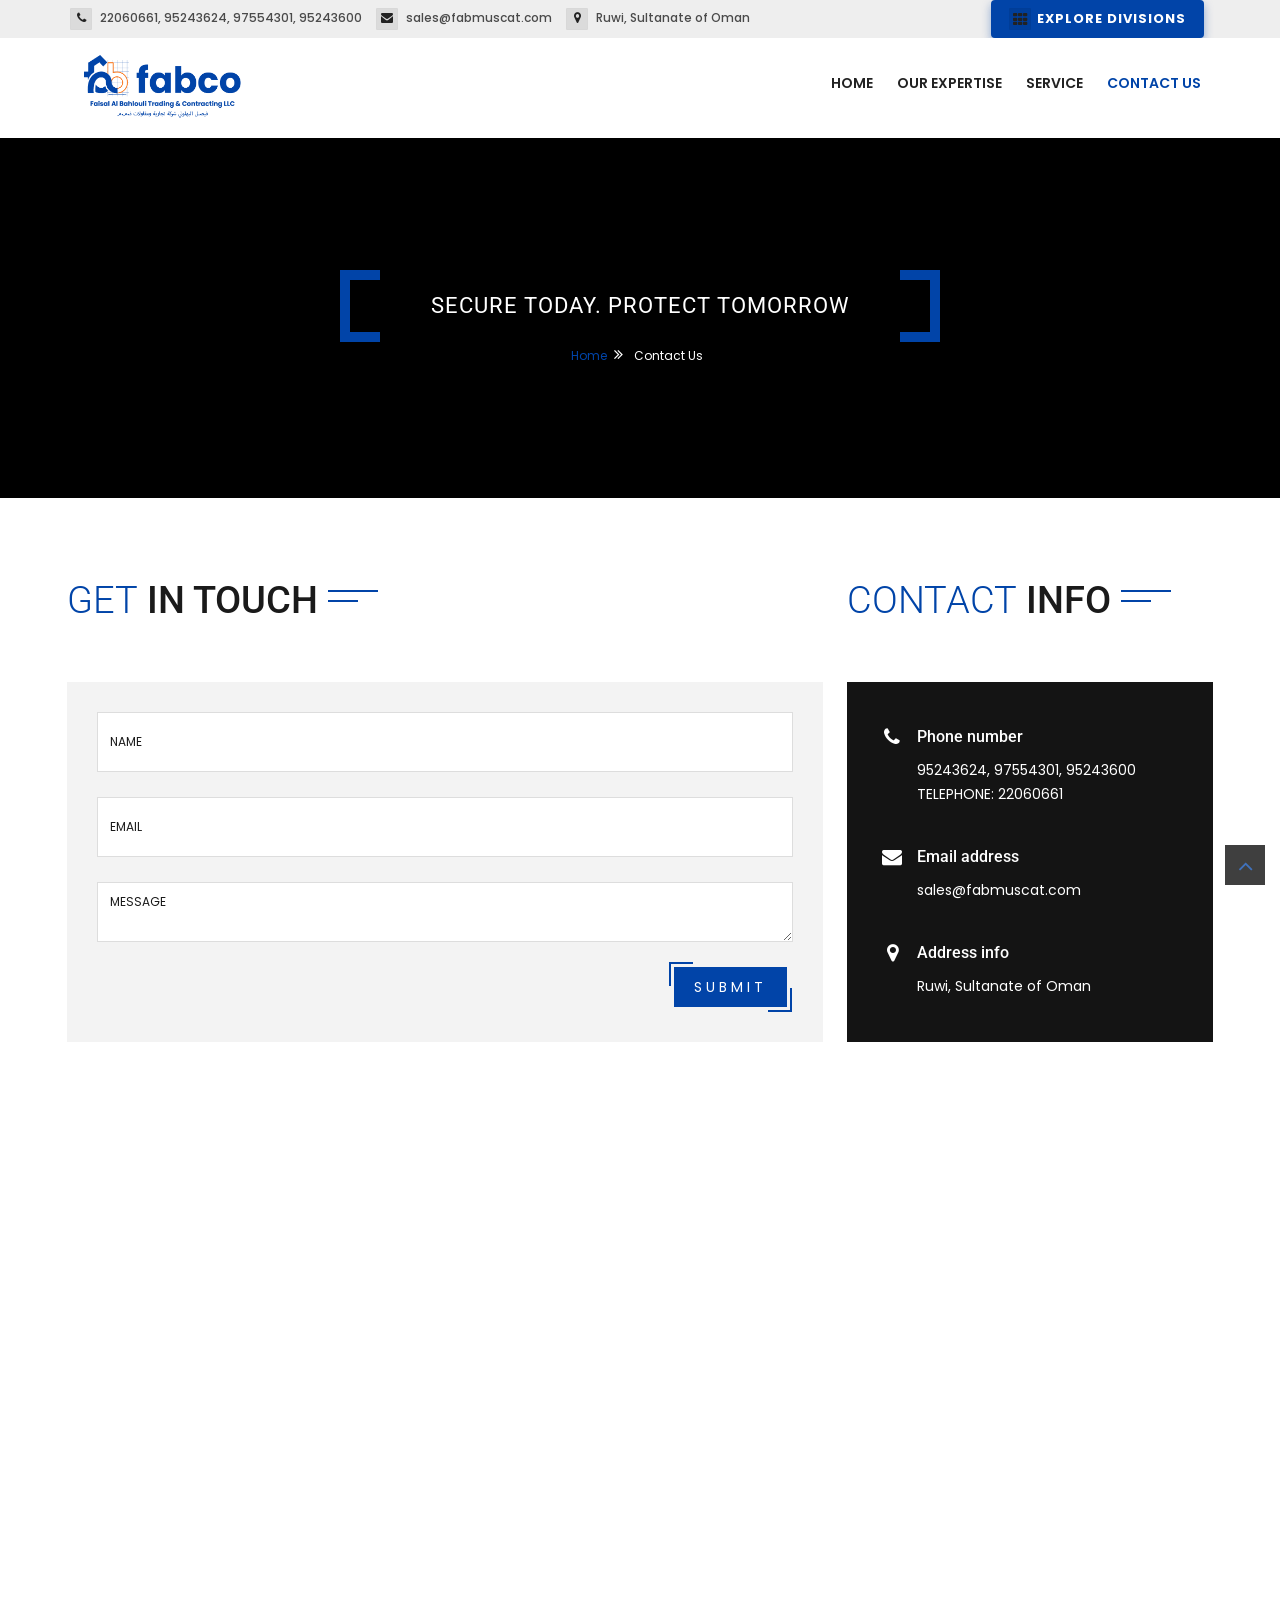
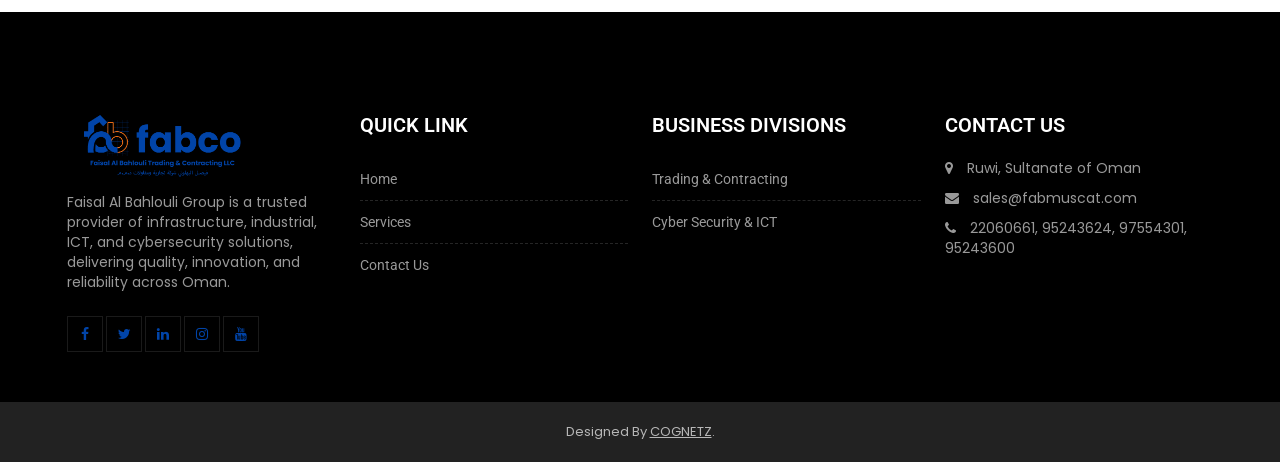
==== commit e305c117: "second commit" ====
--- a/contact.html
+++ b/contact.html
@@ -40,7 +40,8 @@
     <!-- FLATICON STYLE SHEET -->
     <link rel="stylesheet" type="text/css" href="css/flaticon.min.css">	
     <!-- MAIN STYLE SHEET -->
-    <link rel="stylesheet" type="text/css" href="css/style.css">
+    <link rel="stylesheet" type="text/css" href="css/style.css?v=3">
+    <link rel="stylesheet" class="skin" type="text/css" href="css/skin/skin-7.css?v=3">
       
          
 
@@ -68,10 +69,9 @@
                             </ul>
                         </div>
                         <div class="mt-topbar-right">
-                            <div class="appint-btn" style="display: flex; gap: 10px;">
-                                <a href="trading.html" class="site-button" style="padding: 5px 15px; font-size: 13px;">Infrastructure</a>
-                                <a href="ict.html" class="site-button" style="padding: 5px 15px; font-size: 13px;">Cyber Security</a>
-                            </div>                            
+                            <div class="appint-btn">
+                                    <a href="index.html" class="site-button explore-btn-premium"><i class="fa fa-th" style="margin-right: 6px; font-size: 15px;"></i> EXPLORE DIVISIONS</a>
+                                </div>                            
                         </div>
                     </div>
                 </div>
@@ -388,7 +388,7 @@
 <div class="loading-area">
     <div class="loading-box"></div>
     <div class="loading-pic">
-        <div class="cssload-loader">Loading</div>
+        <div class="cssload-loader" style="width:100%; white-space:nowrap; left:50%; transform:translate(-50%, -50%); text-align:center;">BUILDING & INFRASTRUCTURE</div>
     </div>
 </div>
 <!-- LOADING AREA  END ====== -->
--- a/css/loader.min.css
+++ b/css/loader.min.css
@@ -15,7 +15,7 @@
 	text-transform: uppercase;
 	font-weight: 900;
 	font-size:18px;
-	color: rgb(245,192,35);
+	color: #0144a8;
 	letter-spacing: 0.2em;
 }
 .cssload-loader::before, .cssload-loader::after {
--- a/css/style.css
+++ b/css/style.css
@@ -488,7 +488,7 @@
 a:active,
 a:hover,
 a:focus {
-	color: #F5BF23;
+	color: blue;
 }
 
 
@@ -650,7 +650,7 @@
 h4 a:hover,
 h5 a:hover,
 h6 a:hover {
-	color: #F5BF23;
+	color: blue;
 }
 
 
@@ -1211,7 +1211,7 @@
 
 
 ul.primary li:before {
-	color: #ffbc13;
+	color: blue;
 }
 
 
@@ -2784,7 +2784,7 @@
 
 
 .site-text-primary {
-	color: #f5be23;
+	color: #0144a8;
 }
 
 
@@ -2839,7 +2839,7 @@
 
 
 .site-bg-primary {
-	background-color: #F5BF23;
+	background-color: #0144a8;
 }
 
 
@@ -3315,7 +3315,7 @@
 
 
 .bdr-primary {
-	border-color: #ffbc13;
+	border-color: #0144a8;
 }
 
 
@@ -4086,7 +4086,7 @@
 
 
 .site-button {
-	background-color: #F5BF23;
+	background-color: #0144a8;
 	color: #fff;
 }
 
@@ -4095,7 +4095,7 @@
 .site-button:hover,
 .site-button:focus,
 .active>.site-button {
-	background-color: #F5BF23;
+	background-color: #0144a8;
 	color: #fff;
 }
 
@@ -4543,8 +4543,8 @@
 
 
 .site-button.outline.yellow {
-	color: #ffbc13;
-	border-color: #ffbc13;
+	color: #0144a8;
+	border-color: #0144a8;
 }
 
 .site-button.outline.yellow:hover {
@@ -4755,7 +4755,7 @@
 
 
 .site-button-link.yellow {
-	color: #f5bf23;
+	color: #0144a8;
 }
 
 
@@ -4831,7 +4831,7 @@
 .masonry-filter>li a:hover,
 .masonry-filter>li a:active,
 .masonry-filter>li a:focus {
-	color: #F5BF23;
+	color: #0144a8;
 }
 
 
@@ -4914,7 +4914,7 @@
 .masonry-filter.link-style.has-bg>li:hover a,
 .masonry-filter.link-style.has-bg>li:active a,
 .masonry-filter.link-style.has-bg>li:focus a {
-	color: #FFBC13;
+	color: #0144a8;
 }
 
 
@@ -5200,7 +5200,7 @@
 
 
 .mt-separator:after,
-.sep-line-one:after{	position: absolute;	content: '';	background-color: #f5be23;	height: 2px;}
+.sep-line-one:after{	position: absolute;	content: '';	background-color: #0144a8;	height: 2px;}
 
 
 .mt-separator:after{	width: 50px;	right: -60px;	top: 12px;}
@@ -5213,7 +5213,7 @@
 
 
 .mt-separator:before,
-.sep-line-one:before{	position: absolute;	content: '';	background-color: #f5be23;	height: 2px;}
+.sep-line-one:before{	position: absolute;	content: '';	background-color: #0144a8;	height: 2px;}
 
 
 .mt-separator:before{	width: 50px;	left: -60px;	top: 12px;}
@@ -5443,9 +5443,9 @@
 
 .mt-tabs.bg-tabs .nav-tabs>li .nav-link.active {
 	border-bottom: 0px;
-	background-color: #F5BF23;
+	background-color: #0144a8;
 	color: #000;
-	border-bottom: 4px solid #F5BF23;
+	border-bottom: 4px solid #0144a8;
 }
 
 
@@ -5847,7 +5847,7 @@
 
 
 .acc-site-bg-primary a {
-	background-color: #f5be23;
+	background-color: #0144a8;
 }
 
 
@@ -5918,7 +5918,7 @@
 
 
 .acc-bg-dark .acod-head .fa {
-	color: #F5BF23;
+	color: #0144a8;
 }
 
 
@@ -6094,7 +6094,7 @@
 
 .testimonial-1.testimonial-bg .testimonial-name,
 .testimonial-1.testimonial-bg .testimonial-position {
-	color: #F5BF23;
+	color: #0144a8;
 }
 
 
@@ -6177,7 +6177,7 @@
 
 .testimonial-2.testimonial-bg .testimonial-name,
 .testimonial-2.testimonial-bg .testimonial-position {
-	color: #F5BF23;
+	color: #0144a8;
 }
 
 
@@ -6229,7 +6229,7 @@
 
 .pricingtable-price {
 	padding: 10px;
-	background-color: #ffbc13;
+	background-color: #0144a8;
 }
 
 
@@ -7088,12 +7088,12 @@
 
 
 .mt-breadcrumb li a {
-	color: #f5be23;
+	color: #0144a8;
 }
 
 
 .mt-breadcrumb li a:hover {
-	color: #f5be23;
+	color: #0144a8;
 }
 
 
@@ -7591,7 +7591,7 @@
 
 
 .widget_services ul li:hover {
-	border-left: 5px solid #F5BF23;
+	border-left: 5px solid #0144a8;
 	
 	box-shadow: 0px 4px 7px 0px #ededed;	
 }
@@ -7606,7 +7606,7 @@
 
 
 .widget_services ul li a:hover {
-	color: #F5BF23;
+	color: #0144a8;
 }
 
 
@@ -7662,7 +7662,7 @@
 
 
 .site-footer .widget_services ul li:hover {
-	border-left: 0px solid #F5BF23;
+	border-left: 0px solid #0144a8;
 	box-shadow:none;
 }
 
@@ -7674,7 +7674,7 @@
 
 
 .site-footer .widget_services ul li a:hover {
-	color: #F5BF23;
+	color: #0144a8;
 }
 
 
@@ -7741,7 +7741,7 @@
 .searchform input[type="submit"] {
 	height: 40px;
 	padding: 10px 15px;
-	background-color: #ffbc13;
+	background-color: #0144a8;
 	position: absolute;
 	right: 0;
 	bottom: 0;
@@ -7845,7 +7845,7 @@
 
 
 .widget_tag_cloud a:hover {
-	color: #F5BF23;
+	color: #0144a8;
 }
 
 
@@ -7914,7 +7914,7 @@
 
 
 .widget_newsletter-2 .newsletter-bx .newsletter-icon {
-	background-color: #F5BF23;
+	background-color: #0144a8;
 	display: block;
 	width: 100px;
 	height: 100px;
@@ -7967,7 +7967,7 @@
 
 
 .footer-dark .social-icons li a {
-	color: #F5BF23;
+	color: #0144a8;
 	font-size: 14px;
 	text-align: center;
 	width: 36px;
@@ -7979,7 +7979,7 @@
 
 .footer-dark .social-icons li a:hover {
 	color: #000;
-	background-color: #F5BF23;
+	background-color: #0144a8;
 	border: 1px solid rgba(255, 255, 255, 0.1)
 }
 
@@ -8002,7 +8002,7 @@
 
 .footer-light .social-icons li a:hover {
 	color: #000;
-	background-color: #F5BF23;
+	background-color: #0144a8;
 	border: 1px solid rgba(255, 255, 255, 0.1)
 }
 
@@ -8308,7 +8308,7 @@
 	font-style: normal;
 	width: 15px;
 	height: 70%;
-	background-color: #F5BF23;
+	background-color: #0144a8;
 }
 
 
@@ -8322,7 +8322,7 @@
 	position: absolute;
 	bottom: 30px;
 	right:30px;
-	color: #f5bf23;
+	color: #0144a8;
 	padding-left: 20px;
 
 }
@@ -8912,7 +8912,7 @@
 	top: 20px;
 	text-align: center;
 	text-transform: uppercase;
-	background-color: #F5BF23;
+	background-color: #0144a8;
 	z-index: 1;
 	padding: 15px;
 }
@@ -8971,7 +8971,7 @@
 	top: 20px;
 	text-align: center;
 	text-transform: uppercase;
-	background-color: #f5bf23;
+	background-color: #0144a8;
 	z-index: 1;
 	padding: 10px 15px;
 }
@@ -10073,12 +10073,12 @@
 .header-nav .nav>li.active>a,
 .header-nav .nav>li.current-menu-item>a {
 	background-color: transparent;
-	color: #F5BF23;
+	color: #0144a8;
 }
 
 
 .header-nav .nav>li:hover>a {
-	color: #F5BF23;
+	color: #0144a8;
 }
 
 
@@ -10128,7 +10128,7 @@
 .header-nav .nav>li .sub-menu li a:hover {
 	color: #000;
 	text-decoration: none;
-	border-left:10px solid  #F5BF23;	
+	border-left:10px solid  #0144a8;	
 }
 
 
@@ -10356,7 +10356,7 @@
 		margin-top: 6px;
 	}
 	.header-nav .nav li.has-child.nav-active>a {
-		color: #F5BF23;
+		color: #0144a8;
 	}
 }
 
@@ -10533,7 +10533,7 @@
 
 
 .header-dark-1 .main-bar .header-nav .nav > li.active > a{
-	color:#f5bf23;
+	color:#0144a8;
 }
 
 
@@ -10544,7 +10544,7 @@
 
 
 .header-dark-1 .main-bar .header-nav .nav > li:hover > a{
-	color:#f5bf23;
+	color:#0144a8;
 }
 
 
@@ -10612,14 +10612,14 @@
 
 
 /*.nav-dark.header-nav .nav > li .sub-menu li a:hover {
-	background-color: #F5BF23;
+	background-color: #0144a8;
 	color: #000;
 }*/
 
 
 .nav-dark.header-nav .nav>li .mega-menu>li ul a:hover {
 	background-color: #23282f;
-	color: #FFBC13;
+	color: #0144a8;
 }
 
 
@@ -10639,13 +10639,13 @@
 		border-top: 1px solid rgba(0, 0, 0, 0.2);
 	}
 	.nav-dark.header-nav .nav>li>a {
-		color: #fff;
+		color: black;
 	}
 	.nav-dark.header-nav .nav>li>a:hover,
 	.nav-dark.header-nav .nav>li>a:active,
 	.nav-dark.header-nav .nav>li>a:focus {
 		background-color: #1a1a1a;
-		color: #FFBC13;
+		color: #0144a8;
 	}
 	.nav-dark.header-nav .nav>li ul,
 	.nav-dark.header-nav .nav>li .sub-menu,
@@ -10753,7 +10753,7 @@
 	.site-bg-primary .header-nav .nav>li:hover>a,
 	.site-bg-primary .header-nav .nav>li.active>a,
 	.site-bg-primary .header-nav .nav>li.current-menu-item>a {
-		color: #FFBC13;
+		color: #0144a8;
 	}
 	.header-nav .nav>li {
 		margin: 0;
@@ -11138,15 +11138,15 @@
 	position: relative;
 	z-index: 1;
 	vertical-align:middle;
-	width:600px;
+
 }
 
 
 .mt-bnr-inr-entry .banner-title-outer {
 	position: relative;
 	margin-bottom:20px;
-	border-left:10px solid #f5be23;
-	border-right:10px solid #f5be23;
+	border-left:10px solid #0144a8;
+	border-right:10px solid #0144a8;
 	position:relative;
 	max-width: 600px;
 	margin: 0px auto;
@@ -11159,7 +11159,7 @@
 .mt-bnr-inr-entry .banner-title-outer .banner-title-name:before{
 	content:"";
 	position:absolute;
-	background-color:#f5be23;
+	background-color:#0144a8;
 }
 
 
@@ -11296,7 +11296,7 @@
 
 .owl-carousel button.owl-dot.active span,
 .owl-carousel button.owl-dot:hover span {
-	background: #F5BF23;
+	background: #0144a8;
 }
 .owl-carousel .owl-dots{
 	text-align: center;
@@ -11862,7 +11862,7 @@
 .footer-dark .footer-top a:active,
 .footer-dark .footer-top a:focus,
 .footer-dark .footer-top a:hover {
-	color: #ffbc13;
+	color: #0144a8;
 }
 
 
@@ -12444,12 +12444,12 @@
 
 
 .star-Rating-input .fa-star {
-	color: #FFBC13;
+	color: #0144a8;
 }
 
 
 .star-Rating-input i:hover {
-	color: #FFBC13;
+	color: #0144a8;
 }
 
 
@@ -13121,7 +13121,7 @@
 	position: absolute;
 	width: 75%;
 	height: 75%;
-	background-color: #f5be23;
+	background-color: #0144a8;
 	left: 0px;
 	top: 18%;
 	z-index: -1;
@@ -13132,7 +13132,7 @@
 	display: inline-block;
 	padding: 20px;
 	margin-bottom: 30px;
-	border-left: 10px solid #f5be23;
+	border-left: 10px solid #0144a8;
 }
 
 
@@ -13445,7 +13445,7 @@
 	height: 30px;
 	width: 30px;
 	border: 2px solid #000;
-	background-color: #f5be23;
+	background-color: #0144a8;
 	z-index: 3;
 	border-radius: 50%;
 }
@@ -13635,7 +13635,7 @@
 
 .btn-filter-wrap li.btn-active,
 .btn-filter-wrap2 li.btn-active {
-	color: #F5BF23;
+	color: #0144a8;
 }
 
 
@@ -13840,7 +13840,7 @@
 
 .img-center-icon .overlay-bx .overlay-icon a {
 	color: #fff;
-	background-color: #F5BF23;
+	background-color: #0144a8;
 }
 
 
@@ -13966,7 +13966,7 @@
 
 
 .shortcodes_panel ul li a:hover {
-	color: #F5BF23;
+	color: #0144a8;
 }
 
 
@@ -15386,7 +15386,7 @@
 
 
 .slider-block{
-	border:20px solid #f5bf23;
+	border:20px solid #0144a8;
 }
 
 
@@ -15522,7 +15522,7 @@
 	right:10px;
 	top:-10px;
 	height:10px;
-	background-color:#f5be23;
+	background-color:#0144a8;
 	transition: all 0.5s linear;	
 
 }
@@ -15549,7 +15549,7 @@
 
 
 .icon-count-2:hover span.icon-count-number{
-	color:#f5be23;
+	color:#0144a8;
 	opacity: 1;
 }
 
@@ -15632,7 +15632,7 @@
 
 .site-button.btn-effect:before,
 .site-button.btn-effect:after{
-  border-color: #F5BF23;
+  border-color: #0144a8;
 }
 
 
@@ -15713,7 +15713,7 @@
   height: 2px;
   width: 100%;
   content: "";
- /* background-color: #f5be23;*/
+ /* background-color: #0144a8;*/
 }
 
 
@@ -15723,7 +15723,7 @@
   bottom: 100%;
   left: 0;
   content: attr(data-hover);
-  color: #f5be23;
+  color: #0144a8;
   white-space: nowrap;
 }
 
@@ -16017,7 +16017,7 @@
 }
 
 
-.about-home.owl-carousal .owl-dots .owl-dot.active span{background: #f5be23;}
+.about-home.owl-carousal .owl-dots .owl-dot.active span{background: #0144a8;}
 
 
 .about-home-right{
@@ -16133,7 +16133,7 @@
 	top:-40px;
 	width:40%;
 	height:calc(100% + 80px);
-	background-color:#f5bf23;
+	background-color:#0144a8;
 	z-index:-1;
 }
 
@@ -16270,7 +16270,7 @@
 
 
 .video-section-right a:hover{
-	color:#f5be23;
+	color:#0144a8;
 }
 
 
@@ -16588,7 +16588,7 @@
 .input-animate.input textarea{resize:none;}
 
 
-.input-animate.input .spin { background: #f5bf23; z-index: 4; width: 0; }
+.input-animate.input .spin { background: #0144a8; z-index: 4; width: 0; }
 
 
 .input-animate.input, 
@@ -16689,7 +16689,7 @@
   height: 2px;
   width: 100%;
   content: "";
- /* background-color: #f5be23;*/
+ /* background-color: #0144a8;*/
 }
 
 
@@ -16699,7 +16699,7 @@
   bottom: 100%;
   left: 0;
   content: attr(data-hover);
-  color: #f5be23;
+  color: #0144a8;
   white-space: nowrap;
   width: 100%;
 }
@@ -16892,7 +16892,7 @@
 
 
 .image-effect-two .mfp-link:hover{
-	background-color:#F5BF23;
+	background-color:#0144a8;
 	color:#222;
 }
 
@@ -16925,7 +16925,7 @@
   height: 2px;
   width: 0%;
   content: "";
-  background-color: #F5BF23;
+  background-color: #0144a8;
 }
 
 
@@ -16935,7 +16935,7 @@
   padding: 0px 0px 8px 0px;
   position: absolute;
   content: attr(data-hover);
-  color: #F5BF23;
+  color: #0144a8;
   white-space: nowrap;
   max-width: 0%;
   overflow: hidden;
@@ -16961,7 +16961,7 @@
 .call-for-quote-outer{
 	display:table;
 	width:100%;
-	background-color:#f5bf23;
+	background-color:#0144a8;
 }
 
 
@@ -16995,7 +16995,7 @@
 	top:0px;
 	width:100%;
 	height:100%;
-	border:5px solid #f5bf23;
+	border:5px solid #0144a8;
 }
 
 
@@ -17038,7 +17038,7 @@
 	top:0px;
 	width:100%;
 	height:100%;
-	border:5px solid #f5bf23;
+	border:5px solid #0144a8;
 }
 
 
@@ -17103,7 +17103,7 @@
 .page-notfound span.title{
 	position: relative;
 	display: block;
-	color: #f5bf23;
+	color: #0144a8;
 	font-size: 180px;
 	line-height: 150px;
 	font-weight: 700;
@@ -17149,7 +17149,7 @@
 	bottom: 0px;
 	max-width: 330px;
 	left: 0px;
-	box-shadow: -10px -10px #f5bf23;
+	box-shadow: -10px -10px #0144a8;
 }
 
 
@@ -17441,4 +17441,31 @@
 
 .mt-types-of-btns .site-button.m-b15{margin-bottom: 15px;}
 
-.testimonial-pic.shadow{box-shadow: none !important;}+.testimonial-pic.shadow{box-shadow: none !important;}
+/* Premium Explore Button */
+.explore-btn-premium {
+    padding: 8px 18px !important;
+    font-size: 13px !important;
+    font-weight: 700 !important;
+    text-transform: uppercase;
+    letter-spacing: 1px;
+    border-radius: 4px;
+    display: inline-flex;
+    align-items: center;
+    justify-content: center;
+    background-color: #0144a8 !important;
+    color: #fff !important;
+    box-shadow: 0 4px 10px rgba(1, 68, 168, 0.4);
+    animation: pulse-border-blue 2s infinite;
+    transition: all 0.3s ease;
+}
+.explore-btn-premium:hover {
+    background-color: #013380 !important;
+    transform: translateY(-2px);
+    box-shadow: 0 6px 15px rgba(1, 68, 168, 0.5);
+}
+@keyframes pulse-border-blue {
+    0% { box-shadow: 0 0 0 0 rgba(1, 68, 168, 0.6); }
+    70% { box-shadow: 0 0 0 10px rgba(1, 68, 168, 0); }
+    100% { box-shadow: 0 0 0 0 rgba(1, 68, 168, 0); }
+}
--- a/css/skin/skin-7.css
+++ b/css/skin/skin-7.css
@@ -0,0 +1,88 @@
+::selection {
+	background: #0144a8
+}
+::-moz-selection {
+background:#0144a8
+}
+::-webkit-selection {
+background:#0144a8
+}
+ .acc-site-bg-primary a,  .site-bg-primary,  .custom-page.pager li>a:focus, .custom-page.pager li>a:hover, .custom-pagination.pagination>.active>a, .custom-pagination.pagination>.active>a:focus, .custom-pagination.pagination>.active>a:hover, .custom-pagination.pagination>.active>span, .custom-pagination.pagination>.active>span:focus, .custom-pagination.pagination>.active>span:hover, .custom-pagination.pagination>li>a:focus, .custom-pagination.pagination>li>a:hover, .custom-pagination.pagination>li>span:focus, .custom-pagination.pagination>li>span:hover, .date-style-2 .post-date,  .faq-block .faq-ans::after, .faq-block .faq-que::after, .masonry-filter.button-style.has-bg>li a:hover, .masonry-filter.button-style.has-bg>li.active a, .masonry-filter.button-style>li a:active, .masonry-filter.button-style>li a:focus, .masonry-filter.button-style>li a:hover, .masonry-filter.button-style>li.active a, .masonry-filter.outline-style.customize>li.active a, .masonry-filter.outline-style.customize>li:hover a, .mt-nav-pills li:hover a, .mt-tabs.border-top .nav-tabs>li.active>a::after,  .noTrespassingBarLineG, .overlay-icon a, .overlay-icon a:hover, .owl-carousel .owl-dots .owl-dot.active span, .owl-carousel .owl-dots .owl-dot:hover span, .pagination>.active>a, .pagination>.active>a:focus, .pagination>.active>a:hover, .pagination>.active>span, .pagination>.active>span:focus, .pagination>.active>span:hover, .pagination>li>a:focus, .pagination>li>a:hover, .pagination>li>span:focus, .pagination>li>span:hover, .pricing-table-style-2 .pricingtable-title, .pricingtable-price, .searchform input[type=submit], .site-button, .social-icons.social-radius.social-darkest a:hover, .social-icons.social-radius.social-primary a, .social-icons.social-square.social-darkest a:hover, .social-icons.social-square.social-primary a,  .widget-title::after, .widget_archive ul li span.badge, .widget_calendar table tbody td#today, .widget_calendar thead, .widget_getintuch i, ol.list-num-count>li::before,.header-nav .nav > li .sub-menu li a::after,.mt-separator:after,.sep-line-one:after,.mt-separator:before,.sep-line-one:before, .about-home.owl-carousel .owl-dots .owl-dot.active span, .input-animate.input .spin,.icon-count-2::after, .footer-dark .social-icons li a:hover, .video-section-full-v2::after , .mt-bnr-inr-entry .banner-title-outer:after,
+.mt-bnr-inr-entry .banner-title-outer:before,
+.mt-bnr-inr-entry .banner-title-outer .banner-title-name:after,
+.mt-bnr-inr-entry .banner-title-outer .banner-title-name:before, .m-about::after,.our-story .row:nth-child(odd) .our-story-pic-block:after,
+.our-story .row:nth-child(even) .our-story-pic-block:after,.call-for-quote-outer,.widget_newsletter-2 .newsletter-bx .newsletter-icon,blockquote.author-quote::before ,
+.project-classic .mt-title::before,.img-center-icon .overlay-bx .overlay-icon a, .footer-light .social-icons li a:hover, .image-effect-two .mfp-link:hover  {
+	background-color: #0144a8
+}
+.overlay-icon a:hover {
+	background-color: #010e2a
+}
+.site-button {
+	background-color: #0144a8
+}
+.site-button:active, .site-button:focus, .site-button:hover {
+	background-color: #091632
+}
+.searchform input[type=submit] {
+	background-color: #0144a8
+}
+.searchform input[type=submit]:active, .searchform input[type=submit]:focus, .searchform input[type=submit]:hover {
+	background-color: #091632
+}
+.mt-info-has.site-bg-primary {
+	background-color: rgba(1, 68, 168, 0.9)
+}
+.btn-filter-wrap li.btn-active,  .footer-dark .footer-top a:active, .footer-dark .footer-top a:focus, .footer-dark .footer-top a:hover, .header-nav .nav>li .mega-menu>li ul a:hover, .header-nav .nav>li .sub-menu li a:hover, .header-nav .nav>li .sub-menu li:hover>a, .header-nav .nav>li.active>a, .header-nav .nav>li.current-menu-item>a, .header-nav .nav>li:hover>a,  .latest-blog-3.blog-md .mt-post-meta i, .latest-blog-3.post-overlay .mt-post-meta i, .masonry-filter.link-style.has-bg>li.active a, .masonry-filter.link-style.has-bg>li:hover a, .masonry-filter.link-style.white>li a:active, .masonry-filter.link-style.white>li a:focus, .masonry-filter.link-style.white>li a:hover, .masonry-filter.link-style.white>li.active a, .masonry-filter.outline-style.has-bg>li a:hover, .masonry-filter.outline-style.has-bg>li.active a, .masonry-filter.outline-style>li a:active, .masonry-filter.outline-style>li a:focus, .masonry-filter.outline-style>li a:hover, .masonry-filter.outline-style>li.active a, .masonry-filter>li a:active, .masonry-filter>li a:focus, .masonry-filter>li a:hover, .masonry-filter>li.active a, .mt-breadcrumb li a, .nav-dark.header-nav .nav>li .mega-menu>li ul a:hover, .pricing-table-style-3 .pricingtable-title *, .pricing-table-style-5 .pricingtable-title *, .rating-bx, .social-icons.social-dark.has-bg li a:hover, .social-icons.social-light.has-bg li a:hover, .status-value span, .testimonial-1 .testimonial-position, .testimonial-2 .testimonial-position, .testimonial-2 .testimonial-text .fa-quote-left,   .site-text-primary, .video-play-btn, .widget_archive ul li a:hover, .widget_categories ul li a:hover, .widget_meta ul li a:hover, .widget_nav_menu li a:hover, .widget_pages ul li a:hover, .widget_recent_comments ul li a:hover, .widget_recent_entries ul li a:hover, .widget_services ul li a:hover,  blockquote::before, button.scroltop, h1 a:hover, h2 a:hover, h3 a:hover, h4 a:hover, h5 a:hover, h6 a:hover, ol.comment-list li.comment .reply a, ul.primary li::before, .widget_categories li span.badge, .icon-count-2:hover span.icon-count-number, .filter-navigation a::after, .footer-dark .social-icons li a, .site-footer .widget_services ul li a:hover, .hover-navigation a::after,.site-button-link.yellow,.widget_tag_cloud a:hover,.page-notfound span.title,blockquote.author-quote .fa-quote-right,.project-classic .mt-title::after,.header-dark-1 .main-bar .header-nav .nav > li.active > a,.header-dark-1 .main-bar .header-nav .nav > li:hover > a, .acc-bg-dark .acod-head .fa , .testimonial-1.testimonial-bg .testimonial-name, .testimonial-1.testimonial-bg .testimonial-position {
+	color: #0144a8
+}
+@media only screen and (max-width:991px) {
+.site-bg-primary .header-nav .nav>li.active>a, .site-bg-primary .header-nav .nav>li.current-menu-item>a, .site-bg-primary .header-nav .nav>li:hover>a {
+	color: #0144a8
+}
+}
+ .bdr-primary, .date-style-3 .mt-post-media, .masonry-filter.outline-style.customize>li.active a, .masonry-filter.outline-style.customize>li:hover a, .masonry-filter.outline-style.has-bg>li a:hover, .masonry-filter.outline-style.has-bg>li.active a, .masonry-filter.outline-style>li a:active, .masonry-filter.outline-style>li a:focus, .masonry-filter.outline-style>li a:hover, .masonry-filter.outline-style>li.active a, .pricing-table-style-4 .pricingtable-inner, .social-icons.social-radius.social-dark.has-bg a:hover, .social-icons.social-square.social-dark.has-bg a:hover, button.scroltop, input[type=checkbox]+label:hover:before, input[type=checkbox]:checked+label:before, input[type=radio]+label:hover:before, input[type=radio]:checked+label:before, ol.list-num-count.list-outline>li::before,.slider-block,#welcome .tp-thumbs-inner-wrapper .tp-thumb.selected:after,.site-button.btn-effect:before,
+.site-button.btn-effect:after{
+	border-color: #0144a8
+}
+.bg-secondry, .site-button-secondry {
+	background-color: #010e2a
+}
+.site-button-secondry:active, .site-button-secondry:focus, .site-button-secondry:hover {
+	background-color: #222
+}  
+.acod-title.corner-skew::after {
+	border-top: 25px solid transparent;
+	border-right: 25px solid #0144a8;
+	border-bottom: 25px solid transparent;
+}
+.anchor-line a{color:#1a1a1a;}
+.anchor-line a:hover{color:#0144a8;}
+
+.header-nav .nav > li .sub-menu li a:hover,.m-about-years {
+    border-left: 10px solid #0144a8;
+}
+.mt-bnr-inr-entry .banner-title-outer {
+    border-left: 10px solid #0144a8;
+    border-right: 10px solid #0144a8;
+}
+.mt-tabs.bg-tabs .nav-tabs > li .nav-link.active {
+    background-color: #0144a8;
+    border-bottom: 4px solid #0144a8;
+}
+
+a:active, a:hover, a:focus {
+    color: #0144a8;
+}
+
+.testimonial-2 .testimonial-text .fa-quote-right,
+.testimonial-1 .testimonial-text .fa-quote-right{
+color: rgba(1, 68, 168, 0.3);	
+}
+.get-in-touch-info {
+    box-shadow: -10px -10px #0144a8;
+}
+
+.site-button-secondry:hover.btn-effect::before, .site-button-secondry:hover.btn-effect::after {
+    border-color: #222;
+}
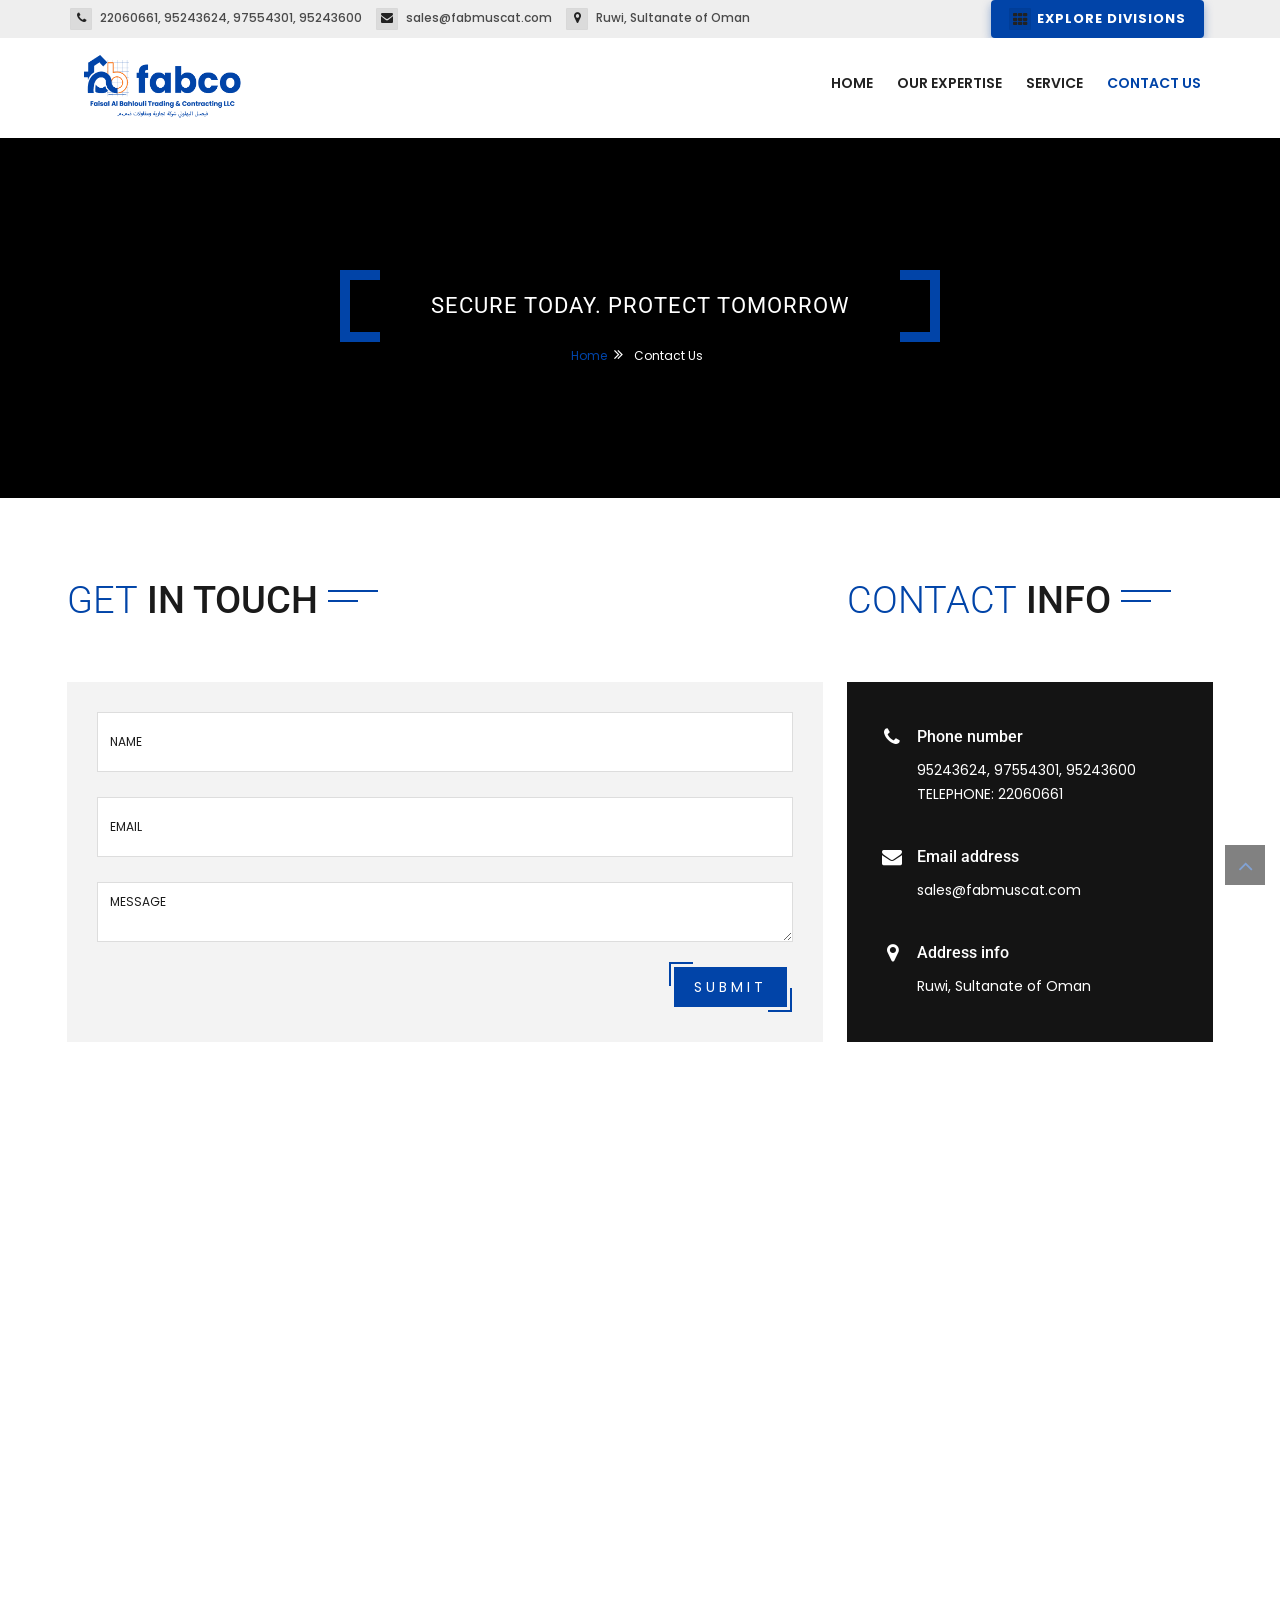
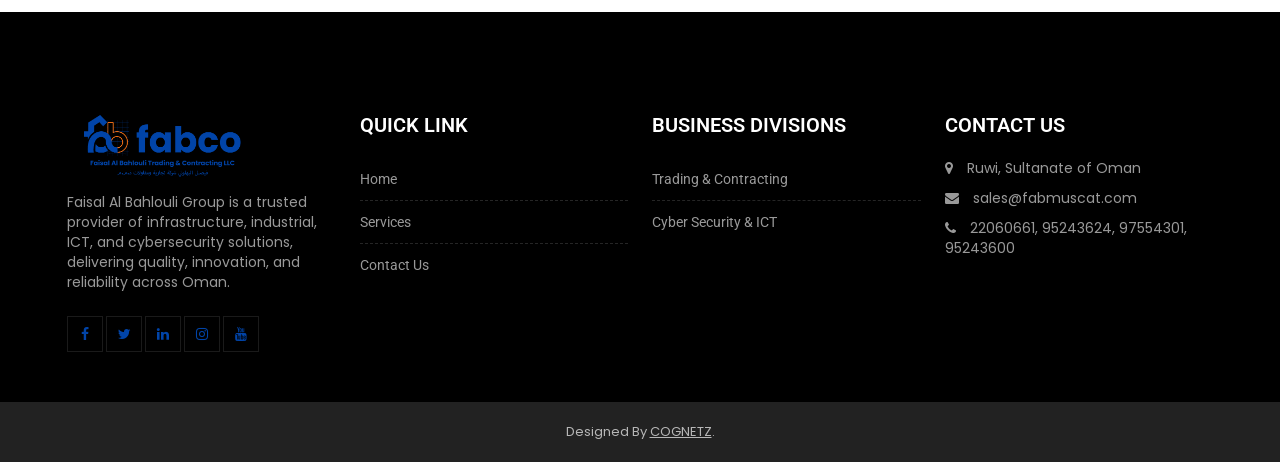
==== commit 100fdab3: "third commit" ====
--- a/contact.html
+++ b/contact.html
@@ -40,8 +40,8 @@
     <!-- FLATICON STYLE SHEET -->
     <link rel="stylesheet" type="text/css" href="css/flaticon.min.css">	
     <!-- MAIN STYLE SHEET -->
-    <link rel="stylesheet" type="text/css" href="css/style.css?v=3">
-    <link rel="stylesheet" class="skin" type="text/css" href="css/skin/skin-7.css?v=3">
+    <link rel="stylesheet" type="text/css" href="css/style.css?v=6">
+    <link rel="stylesheet" class="skin" type="text/css" href="css/skin/skin-7.css?v=6">
       
          
 
--- a/css/style.css
+++ b/css/style.css
@@ -17469,3 +17469,56 @@
     70% { box-shadow: 0 0 0 10px rgba(1, 68, 168, 0); }
     100% { box-shadow: 0 0 0 0 rgba(1, 68, 168, 0); }
 }
+
+/* Hamburger Menu Active State (X Animation) */
+.navbar-toggler .icon-bar {
+    transition: all 0.3s ease-in-out !important;
+    transform-origin: center !important;
+}
+.navbar-toggler:not(.collapsed) {
+    background-color: #013380 !important; /* Slightly darker blue when active */
+}
+.navbar-toggler:not(.collapsed) .icon-bar-first {
+    transform: translateY(7px) rotate(45deg) !important;
+}
+.navbar-toggler:not(.collapsed) .icon-bar-two {
+    opacity: 0 !important;
+}
+.navbar-toggler:not(.collapsed) .icon-bar-three {
+    transform: translateY(-7px) rotate(-45deg) !important;
+}
+
+/* Sidebar Mobile Active State Styling */
+@media only screen and (max-width: 991px) {
+    .header-nav .nav>li.active>a,
+    .header-nav .nav>li.current-menu-item>a {
+        color: #0144a8 !important; /* Royal Blue */
+        font-weight: 700 !important;
+        background-color: #f2f7ff !important; /* Light blue highlight */
+        border-left: 4px solid #0144a8 !important;
+    }
+}
+
+/* Topbar Mobile View Fix (All Pages) */
+@media only screen and (max-width: 991px) {
+    .site-header .top-bar {
+        background-color: #000000 !important;
+        border-bottom: none !important;
+    }
+    .site-header .top-bar .container > .row {
+        display: flex !important;
+        align-items: center !important;
+        justify-content: flex-end !important;
+        margin: 0 !important;
+    }
+    .site-header .top-bar .mt-topbar-left {
+        margin-right: auto !important; /* Pushes the button to the right if contact info is visible */
+        padding-left: 15px !important;
+    }
+    .site-header .top-bar .mt-topbar-right {
+        float: none !important;
+        margin: 5px 0 !important;
+        padding-right: 15px !important;
+        display: block !important;
+    }
+}
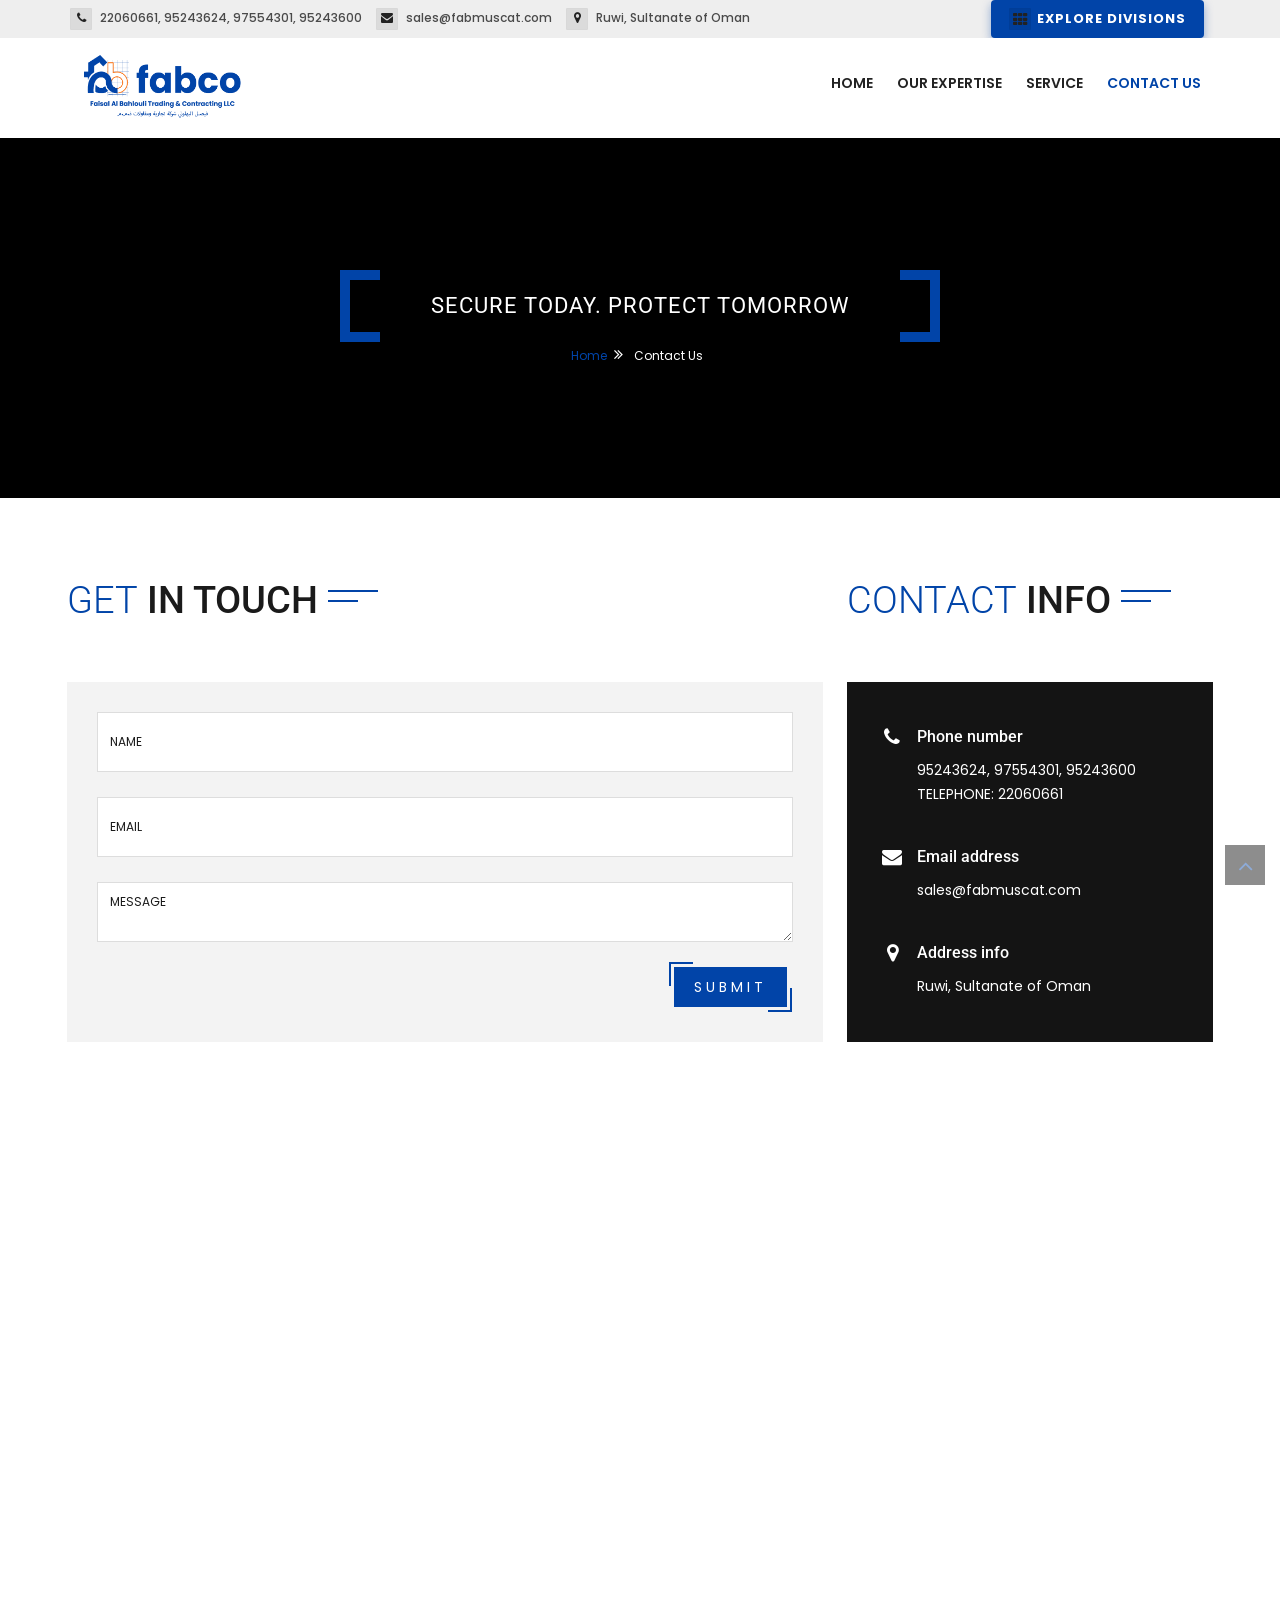
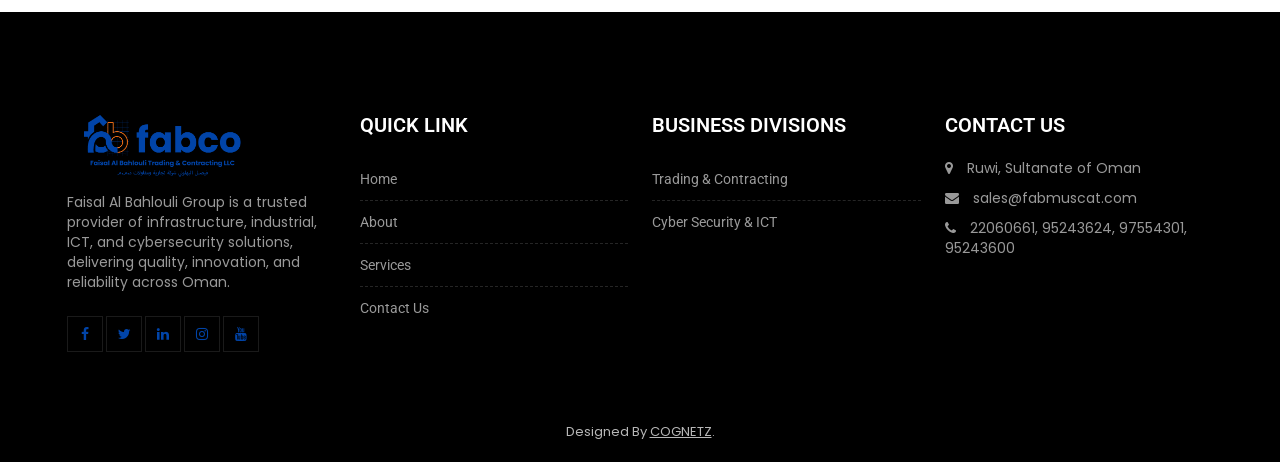
==== commit 7a7647e6: "fourth commit" ====
--- a/contact.html
+++ b/contact.html
@@ -40,7 +40,7 @@
     <!-- FLATICON STYLE SHEET -->
     <link rel="stylesheet" type="text/css" href="css/flaticon.min.css">	
     <!-- MAIN STYLE SHEET -->
-    <link rel="stylesheet" type="text/css" href="css/style.css?v=6">
+    <link rel="stylesheet" type="text/css" href="css/style.css?v=7">
     <link rel="stylesheet" class="skin" type="text/css" href="css/skin/skin-7.css?v=6">
       
          
@@ -333,6 +333,7 @@
                                 <h4 class="widget-title">Quick link</h4>
                                 <ul>
                                     <li><a href="index.html">Home</a></li>
+                                    <li><a href="about.html">About</a></li>
                                     <li><a href="service.html">Services</a></li>
                                     <li><a href="contact.html">Contact Us</a></li>
                                 </ul>
--- a/css/style.css
+++ b/css/style.css
@@ -17522,3 +17522,14 @@
         display: block !important;
     }
 }
+
+
+/* FORCE ALL FOOTERS TO SOLID BLACK */
+.site-footer,
+.footer-dark.site-footer,
+.site-footer .footer-top,
+.footer-dark .footer-top,
+.site-footer .footer-bottom,
+.footer-dark .footer-bottom {
+    background-color: #000000 !important;
+}
